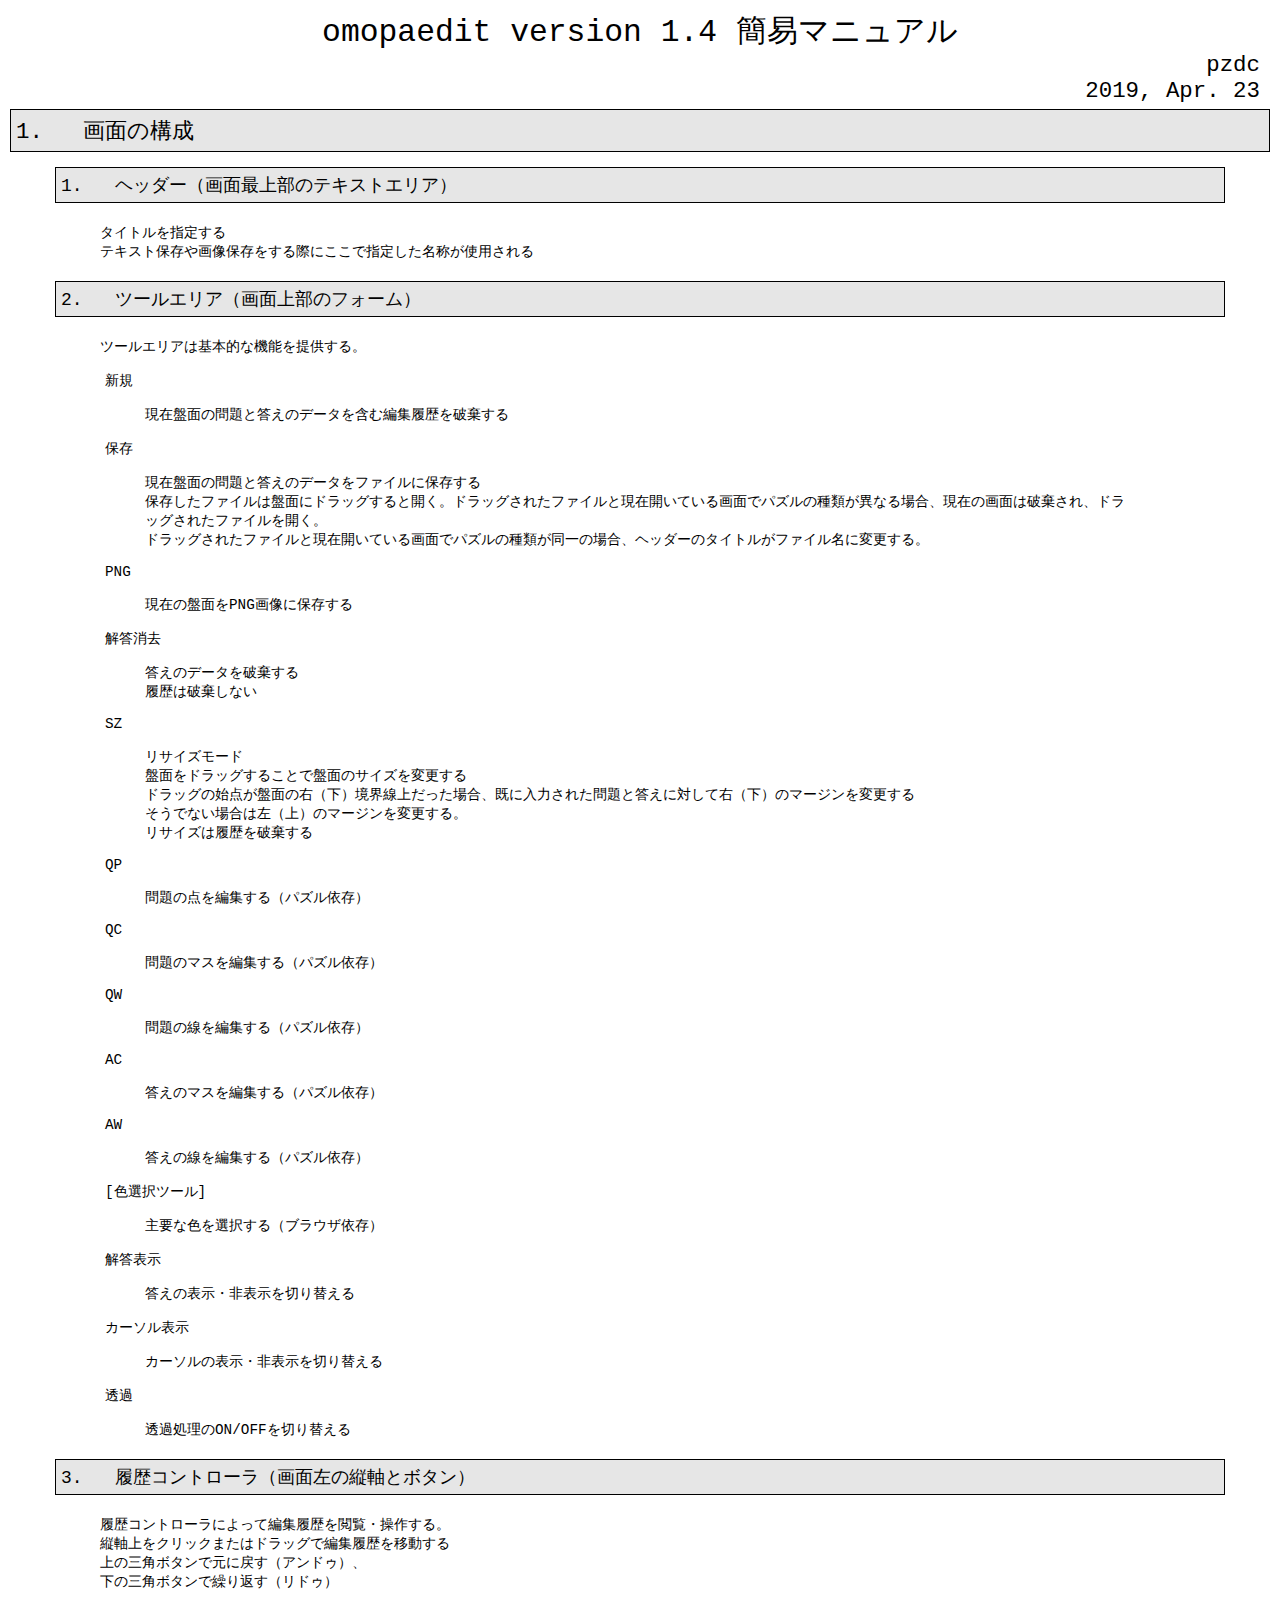
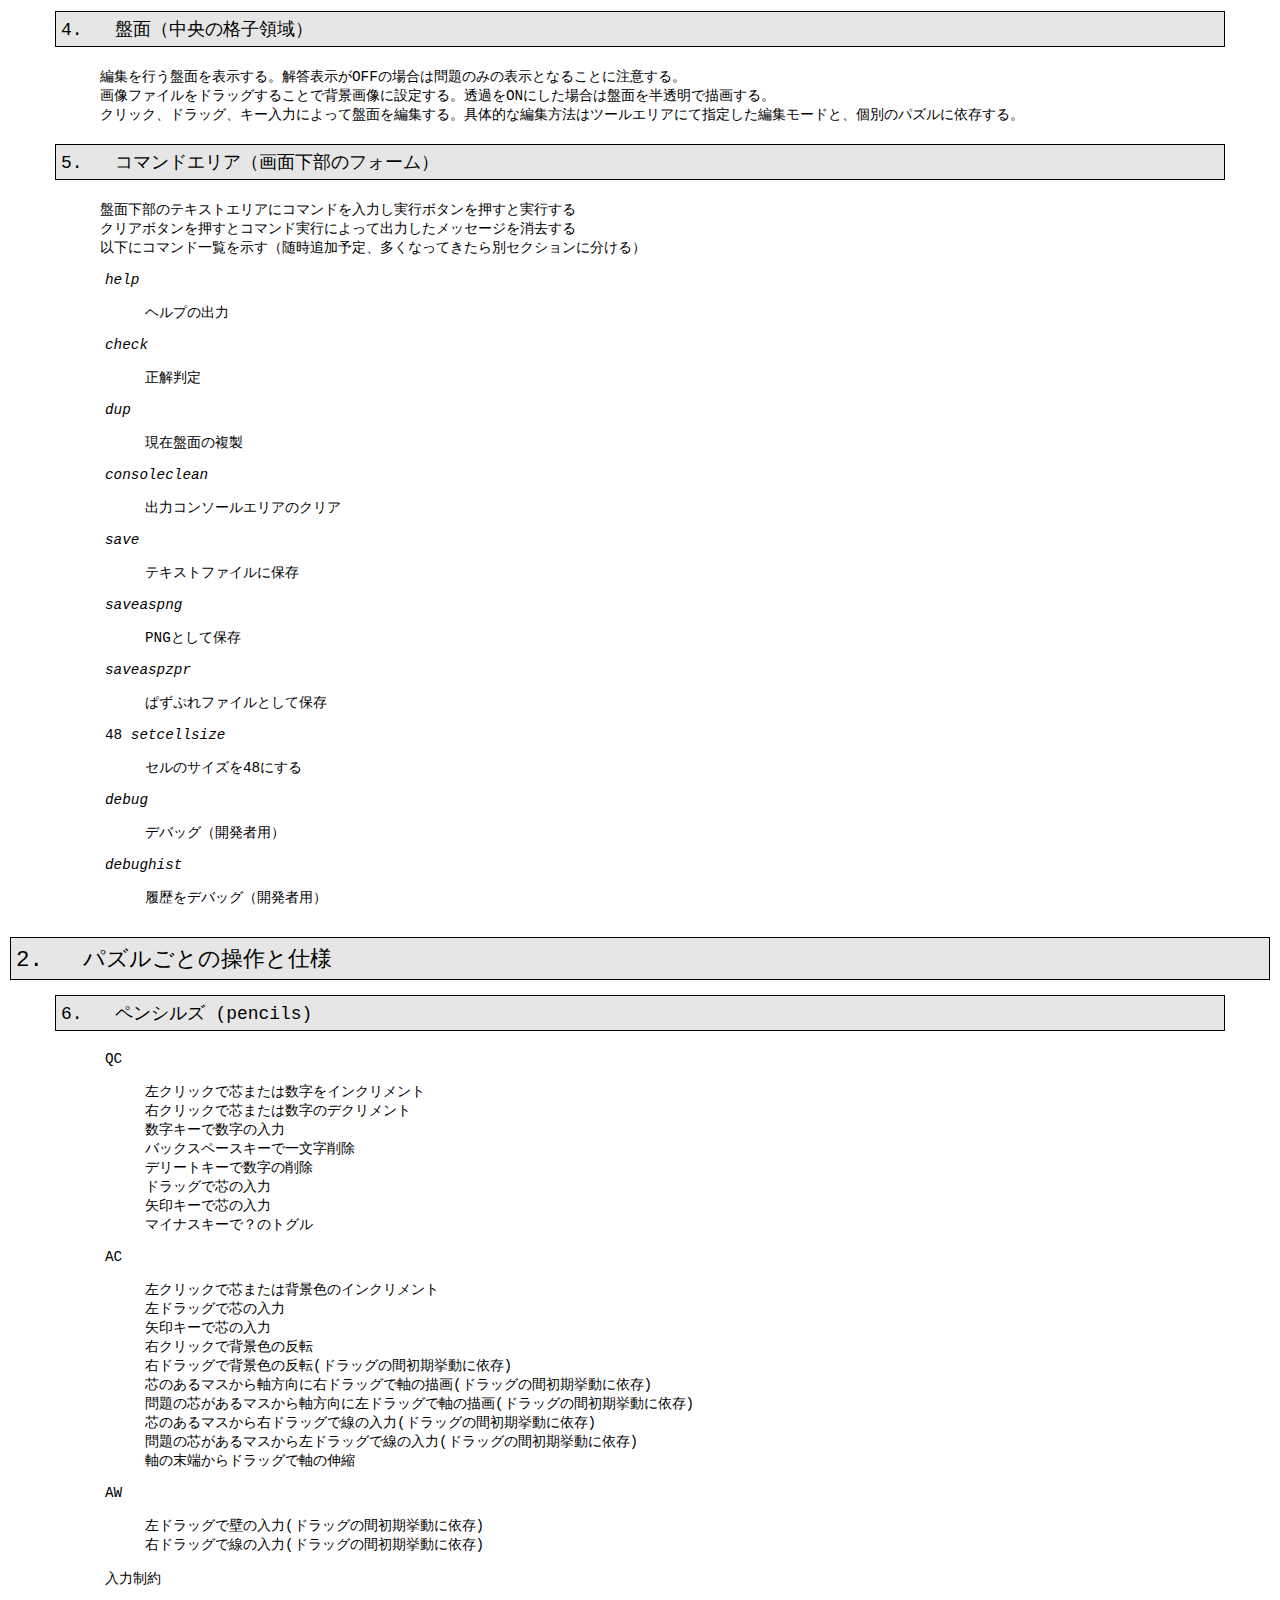
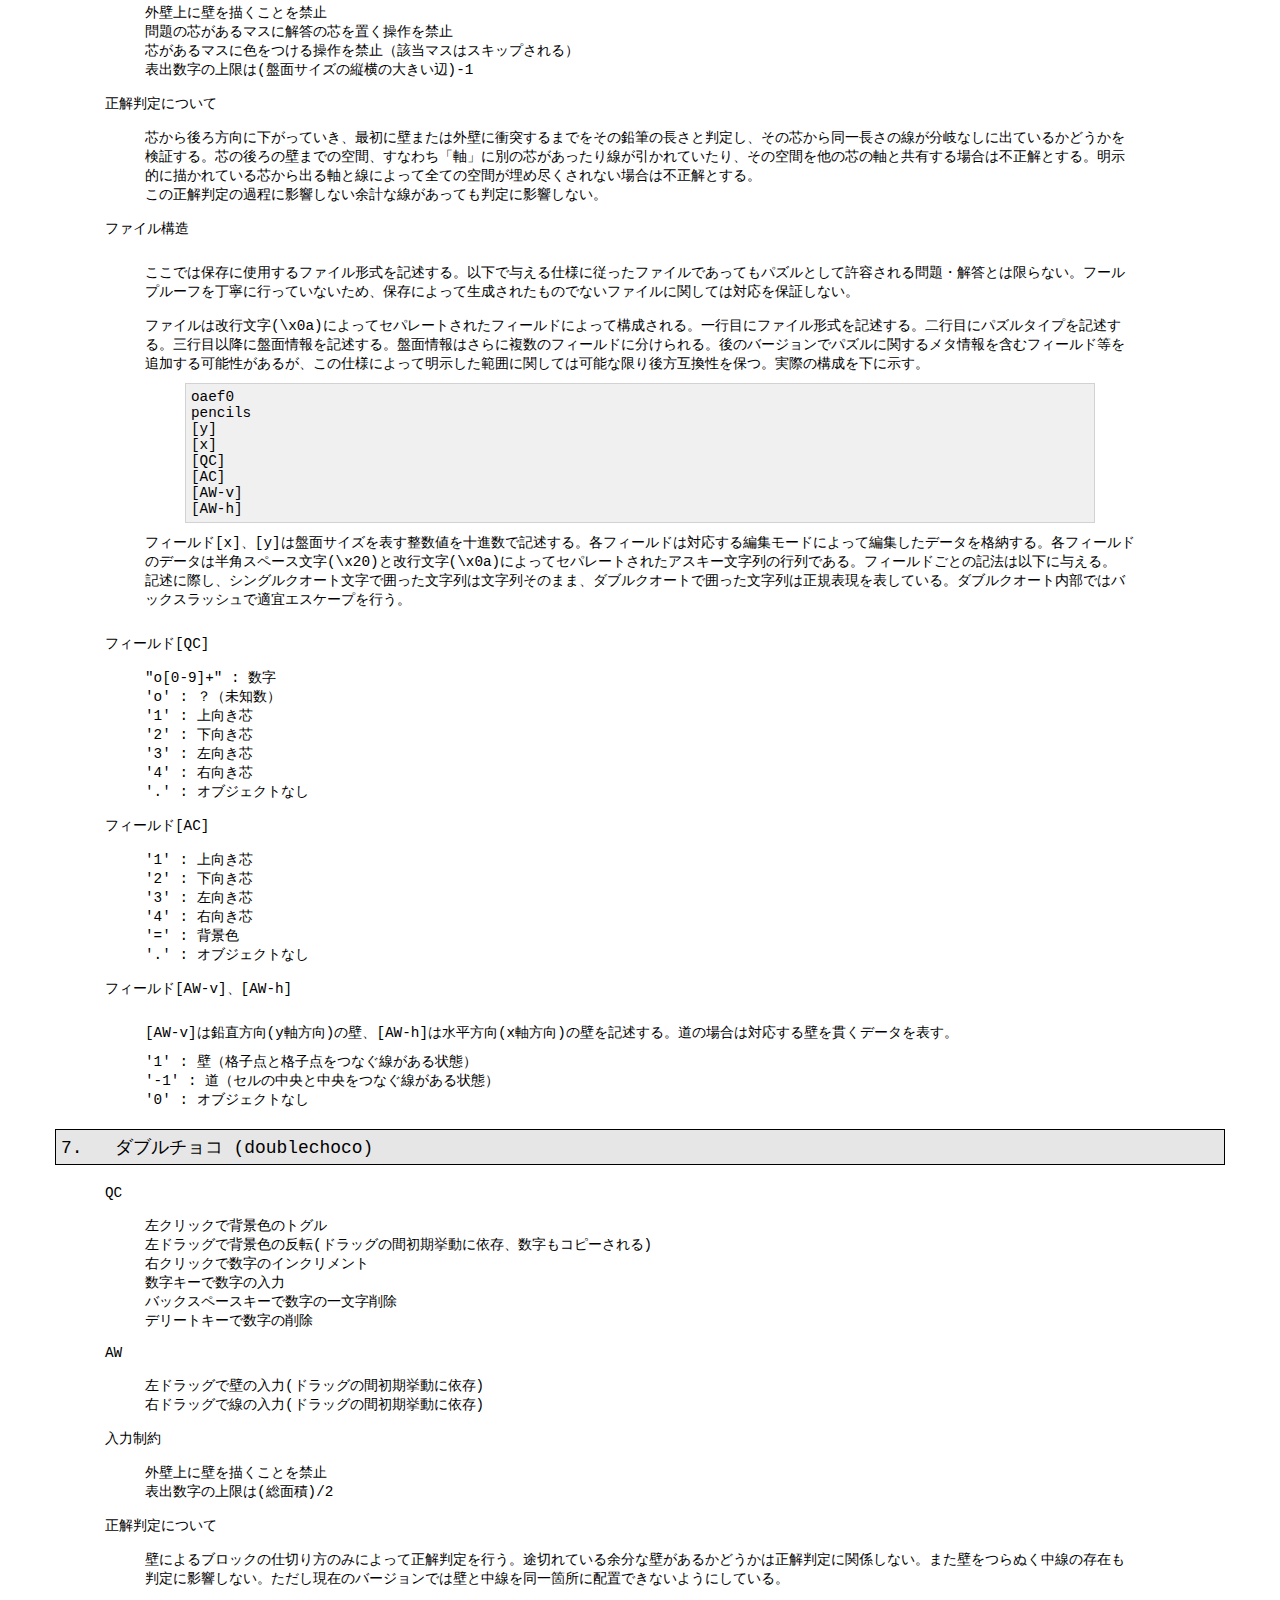
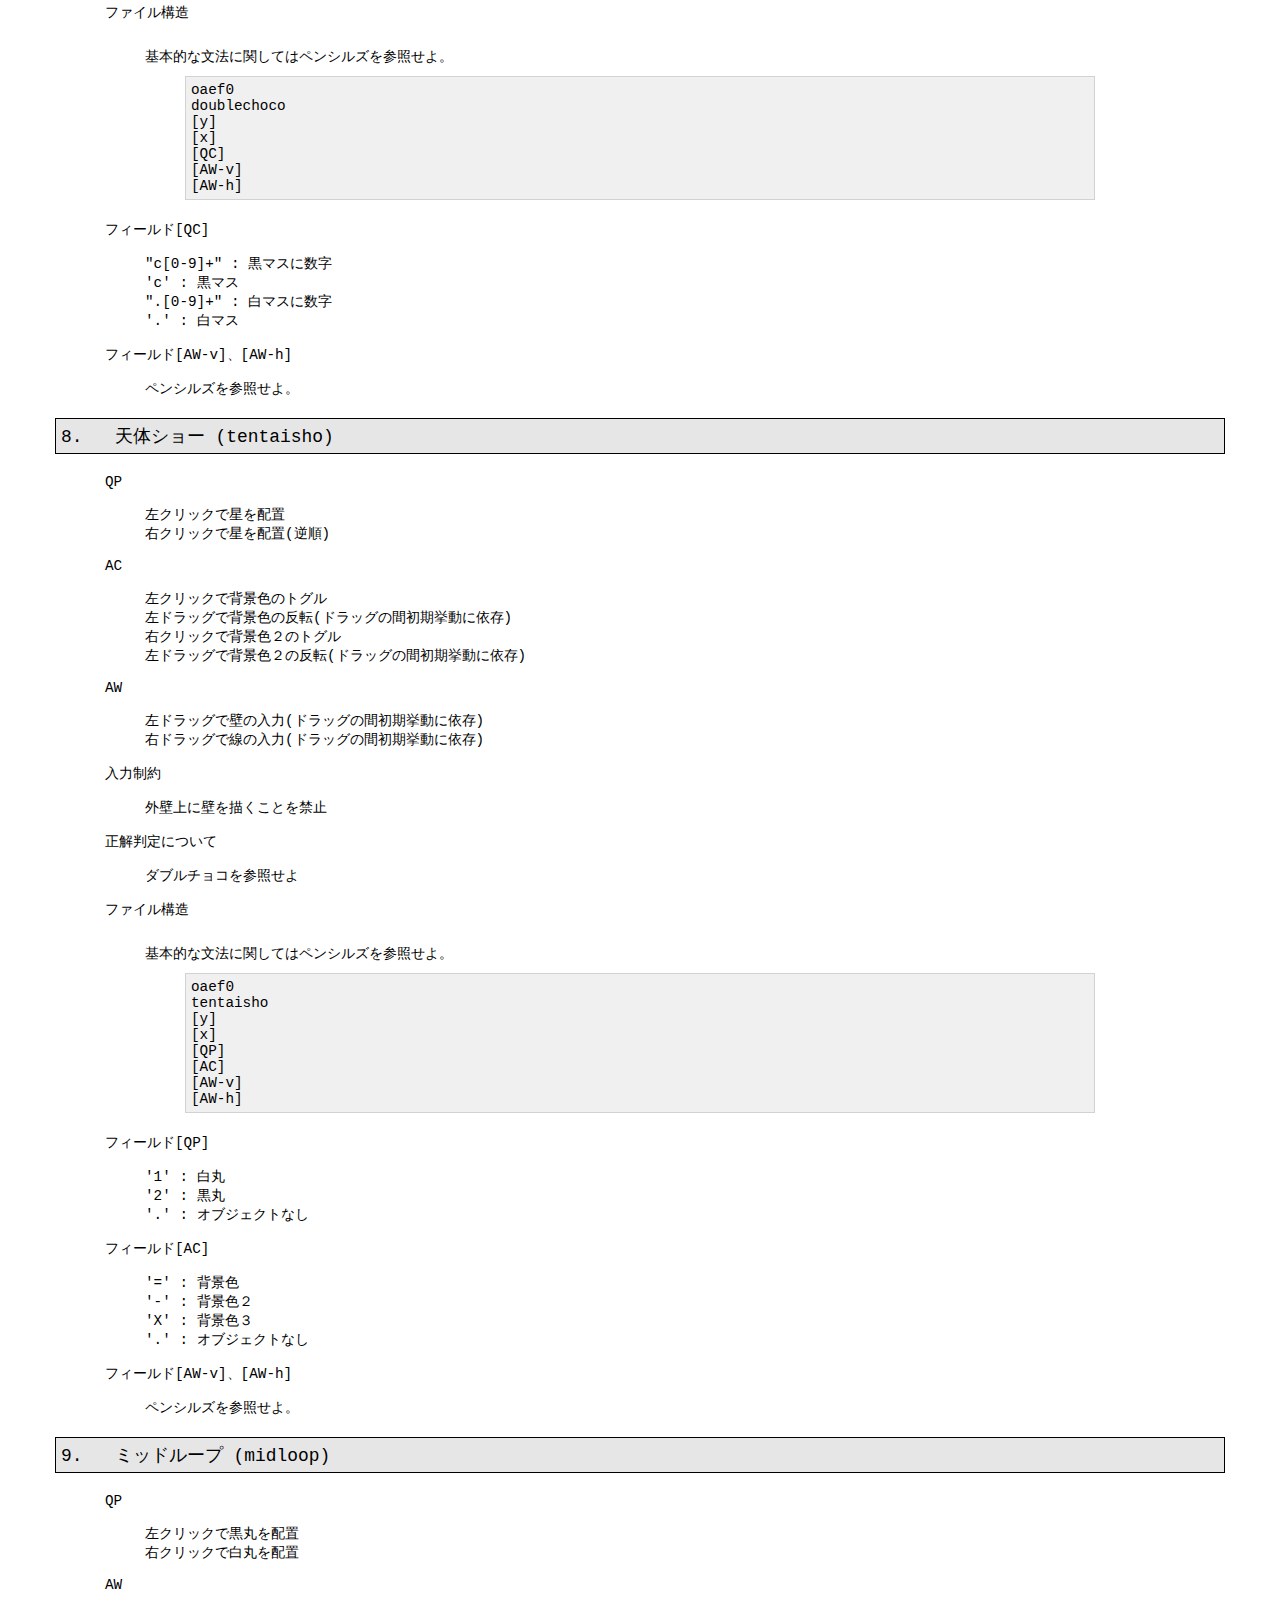
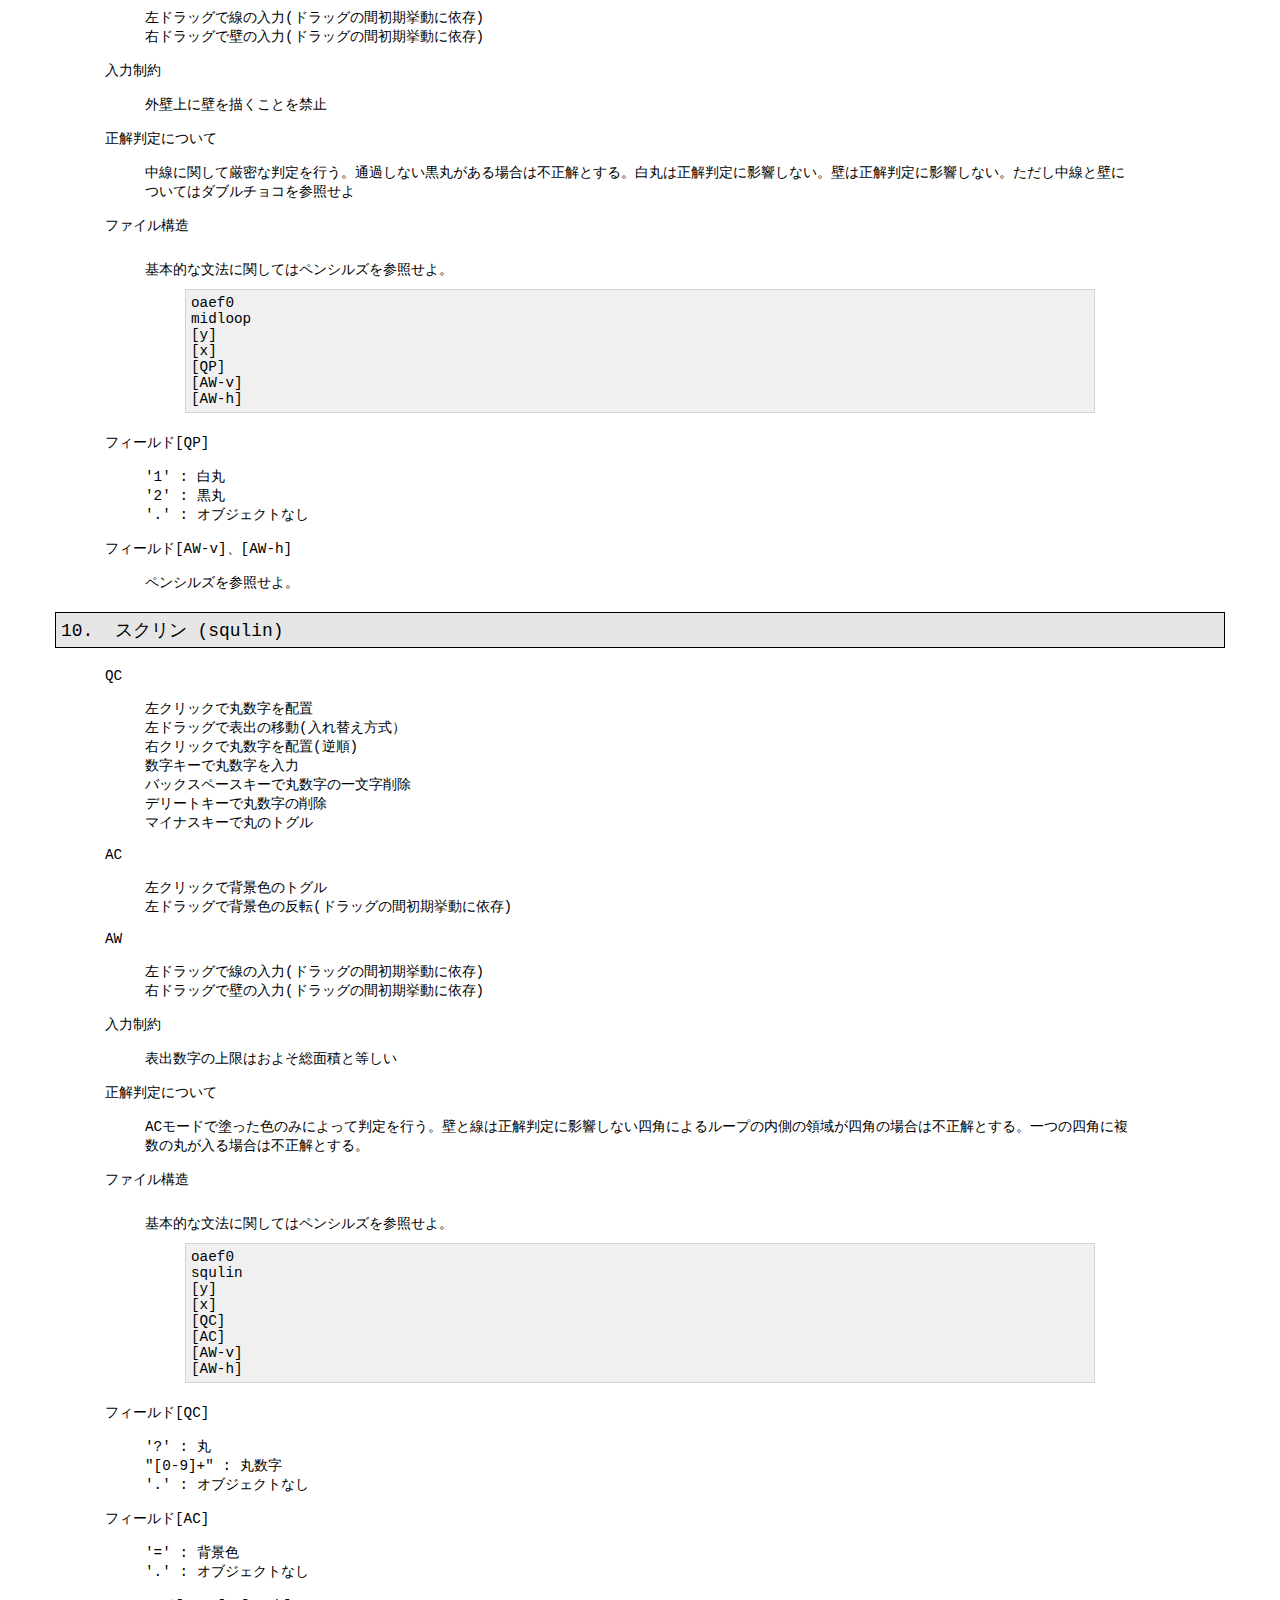
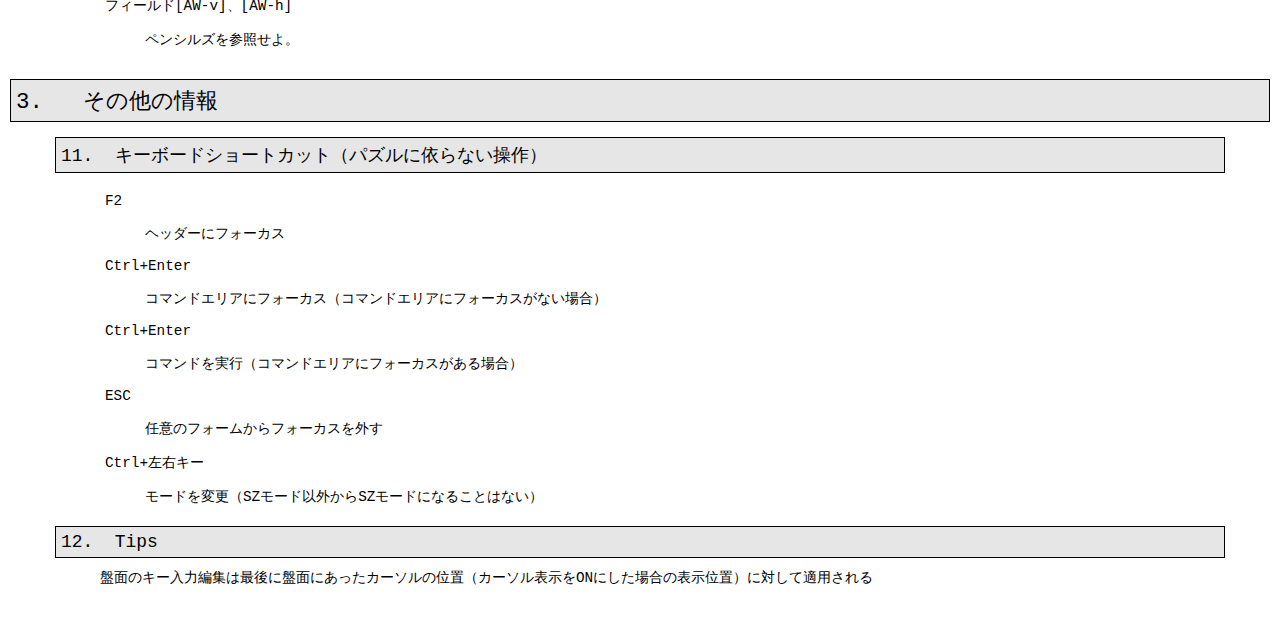
==== doc/manual.html @ 91ae70f9 "セルサイズを設定するコマンドsetcellsizeの追加" ====
<!DOCTYPE html>
<html lang="ja">
<head><title>omopaedit 簡易マニュアル</title>
<meta charset="utf-8">
<!-- this file is converted from RDL file by rdlconv -->
<link rel="stylesheet" href="./manual.html.css" type="text/css">
<script type="text/javascript"><!--
function tog(var1){
  obj = document.getElementById(var1).style;
  obj.display = (obj.display=='none')?'block':'none';
}
--></script>
</head>
<body class="RDLbody"><!--
--><div><!--
--><span><!--
--><!--
--></span><!--
--><div class="RDLtitle"><!--
-->omopaedit version 1.4 簡易マニュアル<!--
--></div><!--
--><div class="RDLauthor"><!--
-->pzdc<!--
--></div><!--
--><div class="RDLdate"><!--
-->2019, Apr. 23<!--
--></div><!--
--><!--
--></span><!--
--><div class="RDLCH" id="RDLCH001" onclick="tog('RDLCC001')"><!--
--><span><!--
-->1.   画面の構成<!--
--></span><!--
--></div><!--
--><div class="RDLCC" id="RDLCC001"><!--
--><span><!--
--><!--
--></span><!--
--><div class="RDLSH" id="RDLSH001" onclick="tog('RDLSC001')"><!--
--><span><!--
-->1.   ヘッダー（画面最上部のテキストエリア）<!--
--></span><!--
--></div><!--
--><div class="RDLSC" id="RDLSC001"><!--
--><span><!--
--><!--
--></span><!--
--><div class="RDLPH" id="RDLPH001"><!--
--><span><!--
-->タイトルを指定する<br/><!--
-->テキスト保存や画像保存をする際にここで指定した名称が使用される<br/><!--
--><!--
--></span><!--
--></div><!--
--><span><!--
--><!--
--></span><!--
--></div><!--
--><span><!--
--><!--
--></span><!--
--><div class="RDLSH" id="RDLSH002" onclick="tog('RDLSC002')"><!--
--><span><!--
-->2.   ツールエリア（画面上部のフォーム）<!--
--></span><!--
--></div><!--
--><div class="RDLSC" id="RDLSC002"><!--
--><span><!--
--><!--
--></span><!--
--><div class="RDLPH" id="RDLPH002"><!--
--><span><!--
-->ツールエリアは基本的な機能を提供する。<!--
--></span><!--
--></div><!--
--><span><!--
--><!--
--></span><!--
--><div class="RDLLH" id="RDLLH001"><!--
--><span><!--
-->新規<!--
--></span><!--
--></div><!--
--><div class="RDLLC" id="RDLLC001"><!--
--><span><!--
-->現在盤面の問題と答えのデータを含む編集履歴を破棄する<!--
--></span><!--
--></div><!--
--><span><!--
--><!--
--></span><!--
--><div class="RDLLH" id="RDLLH002"><!--
--><span><!--
-->保存<!--
--></span><!--
--></div><!--
--><div class="RDLLC" id="RDLLC002"><!--
--><span><!--
-->現在盤面の問題と答えのデータをファイルに保存する<br/><!--
-->保存したファイルは盤面にドラッグすると開く。ドラッグされたファイルと現在開いている画面でパズルの種類が異なる場合、現在の画面は破棄され、ドラッグされたファイルを開く。<br/><!--
-->ドラッグされたファイルと現在開いている画面でパズルの種類が同一の場合、ヘッダーのタイトルがファイル名に変更する。<!--
--></span><!--
--></div><!--
--><span><!--
--><!--
--></span><!--
--><div class="RDLLH" id="RDLLH003"><!--
--><span><!--
-->PNG<!--
--></span><!--
--></div><!--
--><div class="RDLLC" id="RDLLC003"><!--
--><span><!--
-->現在の盤面をPNG画像に保存する<!--
--></span><!--
--></div><!--
--><span><!--
--><!--
--></span><!--
--><div class="RDLLH" id="RDLLH004"><!--
--><span><!--
-->解答消去<!--
--></span><!--
--></div><!--
--><div class="RDLLC" id="RDLLC004"><!--
--><span><!--
-->答えのデータを破棄する<br/><!--
-->履歴は破棄しない<!--
--></span><!--
--></div><!--
--><span><!--
--><!--
--></span><!--
--><div class="RDLLH" id="RDLLH005"><!--
--><span><!--
-->SZ<!--
--></span><!--
--></div><!--
--><div class="RDLLC" id="RDLLC005"><!--
--><span><!--
-->リサイズモード<br/><!--
-->盤面をドラッグすることで盤面のサイズを変更する<br/><!--
-->ドラッグの始点が盤面の右（下）境界線上だった場合、既に入力された問題と答えに対して右（下）のマージンを変更する<br/><!--
-->そうでない場合は左（上）のマージンを変更する。<br/><!--
-->リサイズは履歴を破棄する<!--
--></span><!--
--></div><!--
--><span><!--
--><!--
--></span><!--
--><div class="RDLLH" id="RDLLH006"><!--
--><span><!--
-->QP<!--
--></span><!--
--></div><!--
--><div class="RDLLC" id="RDLLC006"><!--
--><span><!--
-->問題の点を編集する（パズル依存）<!--
--></span><!--
--></div><!--
--><span><!--
--><!--
--></span><!--
--><div class="RDLLH" id="RDLLH007"><!--
--><span><!--
-->QC<!--
--></span><!--
--></div><!--
--><div class="RDLLC" id="RDLLC007"><!--
--><span><!--
-->問題のマスを編集する（パズル依存）<!--
--></span><!--
--></div><!--
--><span><!--
--><!--
--></span><!--
--><div class="RDLLH" id="RDLLH008"><!--
--><span><!--
-->QW<!--
--></span><!--
--></div><!--
--><div class="RDLLC" id="RDLLC008"><!--
--><span><!--
-->問題の線を編集する（パズル依存）<!--
--></span><!--
--></div><!--
--><span><!--
--><!--
--></span><!--
--><div class="RDLLH" id="RDLLH009"><!--
--><span><!--
-->AC<!--
--></span><!--
--></div><!--
--><div class="RDLLC" id="RDLLC009"><!--
--><span><!--
-->答えのマスを編集する（パズル依存）<!--
--></span><!--
--></div><!--
--><span><!--
--><!--
--></span><!--
--><div class="RDLLH" id="RDLLH010"><!--
--><span><!--
-->AW<!--
--></span><!--
--></div><!--
--><div class="RDLLC" id="RDLLC010"><!--
--><span><!--
-->答えの線を編集する（パズル依存）<!--
--></span><!--
--></div><!--
--><span><!--
--><!--
--></span><!--
--><div class="RDLLH" id="RDLLH011"><!--
--><span><!--
-->[色選択ツール]<!--
--></span><!--
--></div><!--
--><div class="RDLLC" id="RDLLC011"><!--
--><span><!--
-->主要な色を選択する（ブラウザ依存）<!--
--></span><!--
--></div><!--
--><span><!--
--><!--
--></span><!--
--><div class="RDLLH" id="RDLLH012"><!--
--><span><!--
-->解答表示<!--
--></span><!--
--></div><!--
--><div class="RDLLC" id="RDLLC012"><!--
--><span><!--
-->答えの表示・非表示を切り替える<!--
--></span><!--
--></div><!--
--><span><!--
--><!--
--></span><!--
--><div class="RDLLH" id="RDLLH013"><!--
--><span><!--
-->カーソル表示<!--
--></span><!--
--></div><!--
--><div class="RDLLC" id="RDLLC013"><!--
--><span><!--
-->カーソルの表示・非表示を切り替える<!--
--></span><!--
--></div><!--
--><span><!--
--><!--
--></span><!--
--><div class="RDLLH" id="RDLLH014"><!--
--><span><!--
-->透過<!--
--></span><!--
--></div><!--
--><div class="RDLLC" id="RDLLC014"><!--
--><span><!--
-->透過処理のON/OFFを切り替える<!--
--></span><!--
--></div><!--
--><span><!--
--><!--
--></span><!--
--></div><!--
--><span><!--
--><!--
--></span><!--
--><div class="RDLSH" id="RDLSH003" onclick="tog('RDLSC003')"><!--
--><span><!--
-->3.   履歴コントローラ（画面左の縦軸とボタン）<!--
--></span><!--
--></div><!--
--><div class="RDLSC" id="RDLSC003"><!--
--><span><!--
--><!--
--></span><!--
--><div class="RDLPH" id="RDLPH003"><!--
--><span><!--
-->履歴コントローラによって編集履歴を閲覧・操作する。<br/><!--
-->縦軸上をクリックまたはドラッグで編集履歴を移動する<br/><!--
-->上の三角ボタンで元に戻す（アンドゥ）、<br/><!--
-->下の三角ボタンで繰り返す（リドゥ）<br/><!--
--><!--
--></span><!--
--></div><!--
--><span><!--
--><!--
--></span><!--
--></div><!--
--><span><!--
--><!--
--></span><!--
--><div class="RDLSH" id="RDLSH004" onclick="tog('RDLSC004')"><!--
--><span><!--
-->4.   盤面（中央の格子領域）<!--
--></span><!--
--></div><!--
--><div class="RDLSC" id="RDLSC004"><!--
--><span><!--
--><!--
--></span><!--
--><div class="RDLPH" id="RDLPH004"><!--
--><span><!--
-->編集を行う盤面を表示する。解答表示がOFFの場合は問題のみの表示となることに注意する。<br/><!--
-->画像ファイルをドラッグすることで背景画像に設定する。透過をONにした場合は盤面を半透明で描画する。<br/><!--
-->クリック、ドラッグ、キー入力によって盤面を編集する。具体的な編集方法はツールエリアにて指定した編集モードと、個別のパズルに依存する。<!--
--></span><!--
--></div><!--
--><span><!--
--><!--
--></span><!--
--></div><!--
--><span><!--
--><!--
--></span><!--
--><div class="RDLSH" id="RDLSH005" onclick="tog('RDLSC005')"><!--
--><span><!--
-->5.   コマンドエリア（画面下部のフォーム）<!--
--></span><!--
--></div><!--
--><div class="RDLSC" id="RDLSC005"><!--
--><span><!--
--><!--
--></span><!--
--><div class="RDLPH" id="RDLPH005"><!--
--><span><!--
-->盤面下部のテキストエリアにコマンドを入力し実行ボタンを押すと実行する<br/><!--
-->クリアボタンを押すとコマンド実行によって出力したメッセージを消去する<br/><!--
-->以下にコマンド一覧を示す（随時追加予定、多くなってきたら別セクションに分ける）<!--
--></span><!--
--></div><!--
--><span><!--
--><!--
--></span><!--
--><div class="RDLLH" id="RDLLH015"><!--
--><span><!--
--><span class="RDLfI">help</span><span><!--
--></span><!--
--></div><!--
--><div class="RDLLC" id="RDLLC015"><!--
--><span><!--
-->ヘルプの出力<!--
--></span><!--
--></div><!--
--><span><!--
--><!--
--></span><!--
--><div class="RDLLH" id="RDLLH016"><!--
--><span><!--
--><span class="RDLfI">check</span><span><!--
--></span><!--
--></div><!--
--><div class="RDLLC" id="RDLLC016"><!--
--><span><!--
-->正解判定<!--
--></span><!--
--></div><!--
--><span><!--
--><!--
--></span><!--
--><div class="RDLLH" id="RDLLH017"><!--
--><span><!--
--><span class="RDLfI">dup</span><span><!--
--></span><!--
--></div><!--
--><div class="RDLLC" id="RDLLC017"><!--
--><span><!--
-->現在盤面の複製<!--
--></span><!--
--></div><!--
--><span><!--
--><!--
--></span><!--
--><div class="RDLLH" id="RDLLH018"><!--
--><span><!--
--><span class="RDLfI">consoleclean</span><span><!--
--></span><!--
--></div><!--
--><div class="RDLLC" id="RDLLC018"><!--
--><span><!--
-->出力コンソールエリアのクリア<!--
--></span><!--
--></div><!--
--><span><!--
--><!--
--></span><!--
--><div class="RDLLH" id="RDLLH019"><!--
--><span><!--
--><span class="RDLfI">save</span><span><!--
--></span><!--
--></div><!--
--><div class="RDLLC" id="RDLLC019"><!--
--><span><!--
-->テキストファイルに保存<!--
--></span><!--
--></div><!--
--><span><!--
--><!--
--></span><!--
--><div class="RDLLH" id="RDLLH020"><!--
--><span><!--
--><span class="RDLfI">saveaspng</span><span><!--
--></span><!--
--></div><!--
--><div class="RDLLC" id="RDLLC020"><!--
--><span><!--
-->PNGとして保存<!--
--></span><!--
--></div><!--
--><span><!--
--><!--
--></span><!--
--><div class="RDLLH" id="RDLLH021"><!--
--><span><!--
--><span class="RDLfI">saveaspzpr</span><span><!--
--></span><!--
--></div><!--
--><div class="RDLLC" id="RDLLC021"><!--
--><span><!--
-->ぱずぷれファイルとして保存<!--
--></span><!--
--></div><!--
--><span><!--
--><!--
--></span><!--
--><div class="RDLLH" id="RDLLH022"><!--
--><span><!--
-->48 <span class="RDLfI">setcellsize</span><span><!--
--></span><!--
--></div><!--
--><div class="RDLLC" id="RDLLC022"><!--
--><span><!--
-->セルのサイズを48にする<!--
--></span><!--
--></div><!--
--><span><!--
--><!--
--></span><!--
--><div class="RDLLH" id="RDLLH023"><!--
--><span><!--
--><span class="RDLfI">debug</span><span><!--
--></span><!--
--></div><!--
--><div class="RDLLC" id="RDLLC023"><!--
--><span><!--
-->デバッグ（開発者用）<!--
--></span><!--
--></div><!--
--><span><!--
--><!--
--></span><!--
--><div class="RDLLH" id="RDLLH024"><!--
--><span><!--
--><span class="RDLfI">debughist</span><span><!--
--></span><!--
--></div><!--
--><div class="RDLLC" id="RDLLC024"><!--
--><span><!--
-->履歴をデバッグ（開発者用）<!--
--></span><!--
--></div><!--
--><span><!--
--><!--
--></span><!--
--></div><!--
--><span><!--
--><!--
--></span><!--
--></div><!--
--><span><!--
--><!--
--></span><!--
--><div class="RDLCH" id="RDLCH002" onclick="tog('RDLCC002')"><!--
--><span><!--
-->2.   パズルごとの操作と仕様<!--
--></span><!--
--></div><!--
--><div class="RDLCC" id="RDLCC002"><!--
--><span><!--
--><!--
--></span><!--
--><div class="RDLSH" id="RDLSH006" onclick="tog('RDLSC006')"><!--
--><span><!--
-->6.   ペンシルズ (pencils)<!--
--></span><!--
--></div><!--
--><div class="RDLSC" id="RDLSC006"><!--
--><span><!--
--><!--
--></span><!--
--><div class="RDLLH" id="RDLLH025"><!--
--><span><!--
-->QC<!--
--></span><!--
--></div><!--
--><div class="RDLLC" id="RDLLC025"><!--
--><span><!--
-->左クリックで芯または数字をインクリメント<br/><!--
-->右クリックで芯または数字のデクリメント<br/><!--
-->数字キーで数字の入力<br/><!--
-->バックスペースキーで一文字削除<br/><!--
-->デリートキーで数字の削除<br/><!--
-->ドラッグで芯の入力<br/><!--
-->矢印キーで芯の入力<br/><!--
-->マイナスキーで？のトグル<br/><!--
--><!--
--></span><!--
--></div><!--
--><span><!--
--><!--
--></span><!--
--><div class="RDLLH" id="RDLLH026"><!--
--><span><!--
-->AC<!--
--></span><!--
--></div><!--
--><div class="RDLLC" id="RDLLC026"><!--
--><span><!--
-->左クリックで芯または背景色のインクリメント<br/><!--
-->左ドラッグで芯の入力<br/><!--
-->矢印キーで芯の入力<br/><!--
-->右クリックで背景色の反転<br/><!--
-->右ドラッグで背景色の反転(ドラッグの間初期挙動に依存)<br/><!--
-->芯のあるマスから軸方向に右ドラッグで軸の描画(ドラッグの間初期挙動に依存)<br/><!--
-->問題の芯があるマスから軸方向に左ドラッグで軸の描画(ドラッグの間初期挙動に依存)<br/><!--
-->芯のあるマスから右ドラッグで線の入力(ドラッグの間初期挙動に依存)<br/><!--
-->問題の芯があるマスから左ドラッグで線の入力(ドラッグの間初期挙動に依存)<br/><!--
-->軸の末端からドラッグで軸の伸縮<br/><!--
--><!--
--></span><!--
--></div><!--
--><span><!--
--><!--
--></span><!--
--><div class="RDLLH" id="RDLLH027"><!--
--><span><!--
-->AW<!--
--></span><!--
--></div><!--
--><div class="RDLLC" id="RDLLC027"><!--
--><span><!--
-->左ドラッグで壁の入力(ドラッグの間初期挙動に依存)<br/><!--
-->右ドラッグで線の入力(ドラッグの間初期挙動に依存)<!--
--></span><!--
--></div><!--
--><span><!--
--><!--
--></span><!--
--><div class="RDLLH" id="RDLLH028"><!--
--><span><!--
-->入力制約<!--
--></span><!--
--></div><!--
--><div class="RDLLC" id="RDLLC028"><!--
--><span><!--
-->外壁上に壁を描くことを禁止<br/><!--
-->問題の芯があるマスに解答の芯を置く操作を禁止<br/><!--
-->芯があるマスに色をつける操作を禁止（該当マスはスキップされる）<br/><!--
-->表出数字の上限は(盤面サイズの縦横の大きい辺)-1<!--
--></span><!--
--></div><!--
--><span><!--
--><!--
--></span><!--
--><div class="RDLLH" id="RDLLH029"><!--
--><span><!--
-->正解判定について<!--
--></span><!--
--></div><!--
--><div class="RDLLC" id="RDLLC029"><!--
--><span><!--
-->芯から後ろ方向に下がっていき、最初に壁または外壁に衝突するまでをその鉛筆の長さと判定し、その芯から同一長さの線が分岐なしに出ているかどうかを検証する。芯の後ろの壁までの空間、すなわち「軸」に別の芯があったり線が引かれていたり、その空間を他の芯の軸と共有する場合は不正解とする。明示的に描かれている芯から出る軸と線によって全ての空間が埋め尽くされない場合は不正解とする。<br/><!--
-->この正解判定の過程に影響しない余計な線があっても判定に影響しない。<!--
--></span><!--
--></div><!--
--><span><!--
--><!--
--></span><!--
--><div class="RDLLH" id="RDLLH030"><!--
--><span><!--
-->ファイル構造<!--
--></span><!--
--></div><!--
--><div class="RDLLC" id="RDLLC030"><!--
--><span><!--
--><!--
--></span><!--
--><div class="RDLPH" id="RDLPH006"><!--
--><span><!--
-->ここでは保存に使用するファイル形式を記述する。以下で与える仕様に従ったファイルであってもパズルとして許容される問題・解答とは限らない。フールプルーフを丁寧に行っていないため、保存によって生成されたものでないファイルに関しては対応を保証しない。<!--
--></span><!--
--></div><!--
--><span><!--
--><!--
--></span><!--
--><div class="RDLPH" id="RDLPH007"><!--
--><span><!--
-->ファイルは改行文字(\x0a)によってセパレートされたフィールドによって構成される。一行目にファイル形式を記述する。二行目にパズルタイプを記述する。三行目以降に盤面情報を記述する。盤面情報はさらに複数のフィールドに分けられる。後のバージョンでパズルに関するメタ情報を含むフィールド等を追加する可能性があるが、この仕様によって明示した範囲に関しては可能な限り後方互換性を保つ。実際の構成を下に示す。<!--
--></span><!--
--></div><!--
--><span><!--
--><!--
--></span><!--
--><div class="RDLDH" id="RDLDH001"><!--
--><span><!--
-->oaef0<br/><!--
-->pencils<br/><!--
-->[y]<br/><!--
-->[x]<br/><!--
-->[QC]<br/><!--
-->[AC]<br/><!--
-->[AW-v]<br/><!--
-->[AW-h]<br/><!--
--><!--
--></span><!--
--></div><!--
--><span><!--
--><!--
--></span><!--
--><div class="RDLPH" id="RDLPH008"><!--
--><span><!--
-->フィールド[x]、[y]は盤面サイズを表す整数値を十進数で記述する。各フィールドは対応する編集モードによって編集したデータを格納する。各フィールドのデータは半角スペース文字(\x20)と改行文字(\x0a)によってセパレートされたアスキー文字列の行列である。フィールドごとの記法は以下に与える。<br/><!--
-->記述に際し、シングルクオート文字で囲った文字列は文字列そのまま、ダブルクオートで囲った文字列は正規表現を表している。ダブルクオート内部ではバックスラッシュで適宜エスケープを行う。<!--
--></span><!--
--></div><!--
--><span><!--
--><!--
--></span><!--
--></div><!--
--><span><!--
--><!--
--></span><!--
--><div class="RDLLH" id="RDLLH031"><!--
--><span><!--
-->フィールド[QC]<!--
--></span><!--
--></div><!--
--><div class="RDLLC" id="RDLLC031"><!--
--><span><!--
-->"o[0-9]+" : 数字<br/><!--
-->'o' : ？（未知数）<br/><!--
-->'1' : 上向き芯<br/><!--
-->'2' : 下向き芯<br/><!--
-->'3' : 左向き芯<br/><!--
-->'4' : 右向き芯<br/><!--
-->'.' : オブジェクトなし<br/><!--
--><!--
--></span><!--
--></div><!--
--><span><!--
--><!--
--></span><!--
--><div class="RDLLH" id="RDLLH032"><!--
--><span><!--
-->フィールド[AC]<!--
--></span><!--
--></div><!--
--><div class="RDLLC" id="RDLLC032"><!--
--><span><!--
-->'1' : 上向き芯<br/><!--
-->'2' : 下向き芯<br/><!--
-->'3' : 左向き芯<br/><!--
-->'4' : 右向き芯<br/><!--
-->'=' : 背景色<br/><!--
-->'.' : オブジェクトなし<br/><!--
--><!--
--></span><!--
--></div><!--
--><span><!--
--><!--
--></span><!--
--><div class="RDLLH" id="RDLLH033"><!--
--><span><!--
-->フィールド[AW-v]、[AW-h]<!--
--></span><!--
--></div><!--
--><div class="RDLLC" id="RDLLC033"><!--
--><span><!--
--><!--
--></span><!--
--><div class="RDLPH" id="RDLPH009"><!--
--><span><!--
-->[AW-v]は鉛直方向(y軸方向)の壁、[AW-h]は水平方向(x軸方向)の壁を記述する。道の場合は対応する壁を貫くデータを表す。<!--
--></span><!--
--></div><!--
--><span><!--
-->'1' : 壁（格子点と格子点をつなぐ線がある状態）<br/><!--
-->'-1' : 道（セルの中央と中央をつなぐ線がある状態）<br/><!--
-->'0' : オブジェクトなし<br/><!--
--><!--
--></span><!--
--></div><!--
--><span><!--
--><!--
--></span><!--
--></div><!--
--><span><!--
--><!--
--></span><!--
--><div class="RDLSH" id="RDLSH007" onclick="tog('RDLSC007')"><!--
--><span><!--
-->7.   ダブルチョコ (doublechoco)<!--
--></span><!--
--></div><!--
--><div class="RDLSC" id="RDLSC007"><!--
--><span><!--
--><!--
--></span><!--
--><div class="RDLLH" id="RDLLH034"><!--
--><span><!--
-->QC<!--
--></span><!--
--></div><!--
--><div class="RDLLC" id="RDLLC034"><!--
--><span><!--
-->左クリックで背景色のトグル<br/><!--
-->左ドラッグで背景色の反転(ドラッグの間初期挙動に依存、数字もコピーされる)<br/><!--
-->右クリックで数字のインクリメント<br/><!--
-->数字キーで数字の入力<br/><!--
-->バックスペースキーで数字の一文字削除<br/><!--
-->デリートキーで数字の削除<br/><!--
--><!--
--></span><!--
--></div><!--
--><span><!--
--><!--
--></span><!--
--><div class="RDLLH" id="RDLLH035"><!--
--><span><!--
-->AW<!--
--></span><!--
--></div><!--
--><div class="RDLLC" id="RDLLC035"><!--
--><span><!--
-->左ドラッグで壁の入力(ドラッグの間初期挙動に依存)<br/><!--
-->右ドラッグで線の入力(ドラッグの間初期挙動に依存)<!--
--></span><!--
--></div><!--
--><span><!--
--><!--
--></span><!--
--><div class="RDLLH" id="RDLLH036"><!--
--><span><!--
-->入力制約<!--
--></span><!--
--></div><!--
--><div class="RDLLC" id="RDLLC036"><!--
--><span><!--
-->外壁上に壁を描くことを禁止<br/><!--
-->表出数字の上限は(総面積)/2<!--
--></span><!--
--></div><!--
--><span><!--
--><!--
--></span><!--
--><div class="RDLLH" id="RDLLH037"><!--
--><span><!--
-->正解判定について<!--
--></span><!--
--></div><!--
--><div class="RDLLC" id="RDLLC037"><!--
--><span><!--
-->壁によるブロックの仕切り方のみによって正解判定を行う。途切れている余分な壁があるかどうかは正解判定に関係しない。また壁をつらぬく中線の存在も判定に影響しない。ただし現在のバージョンでは壁と中線を同一箇所に配置できないようにしている。<!--
--></span><!--
--></div><!--
--><span><!--
--><!--
--></span><!--
--><div class="RDLLH" id="RDLLH038"><!--
--><span><!--
-->ファイル構造<!--
--></span><!--
--></div><!--
--><div class="RDLLC" id="RDLLC038"><!--
--><span><!--
--><!--
--></span><!--
--><div class="RDLPH" id="RDLPH010"><!--
--><span><!--
-->基本的な文法に関してはペンシルズを参照せよ。<!--
--></span><!--
--></div><!--
--><span><!--
--><!--
--></span><!--
--><div class="RDLDH" id="RDLDH002"><!--
--><span><!--
-->oaef0<br/><!--
-->doublechoco<br/><!--
-->[y]<br/><!--
-->[x]<br/><!--
-->[QC]<br/><!--
-->[AW-v]<br/><!--
-->[AW-h]<br/><!--
--><!--
--></span><!--
--></div><!--
--><span><!--
--><!--
--></span><!--
--></div><!--
--><span><!--
--><!--
--></span><!--
--><div class="RDLLH" id="RDLLH039"><!--
--><span><!--
-->フィールド[QC]<!--
--></span><!--
--></div><!--
--><div class="RDLLC" id="RDLLC039"><!--
--><span><!--
-->"c[0-9]+" : 黒マスに数字<br/><!--
-->'c' : 黒マス<br/><!--
-->".[0-9]+" : 白マスに数字<br/><!--
-->'.' : 白マス<br/><!--
--><!--
--></span><!--
--></div><!--
--><span><!--
--><!--
--></span><!--
--><div class="RDLLH" id="RDLLH040"><!--
--><span><!--
-->フィールド[AW-v]、[AW-h]<!--
--></span><!--
--></div><!--
--><div class="RDLLC" id="RDLLC040"><!--
--><span><!--
-->ペンシルズを参照せよ。<!--
--></span><!--
--></div><!--
--><span><!--
--><!--
--></span><!--
--></div><!--
--><span><!--
--><!--
--></span><!--
--><div class="RDLSH" id="RDLSH008" onclick="tog('RDLSC008')"><!--
--><span><!--
-->8.   天体ショー (tentaisho)<!--
--></span><!--
--></div><!--
--><div class="RDLSC" id="RDLSC008"><!--
--><span><!--
--><!--
--></span><!--
--><div class="RDLLH" id="RDLLH041"><!--
--><span><!--
-->QP<!--
--></span><!--
--></div><!--
--><div class="RDLLC" id="RDLLC041"><!--
--><span><!--
-->左クリックで星を配置<br/><!--
-->右クリックで星を配置(逆順)<!--
--></span><!--
--></div><!--
--><span><!--
--><!--
--></span><!--
--><div class="RDLLH" id="RDLLH042"><!--
--><span><!--
-->AC<!--
--></span><!--
--></div><!--
--><div class="RDLLC" id="RDLLC042"><!--
--><span><!--
-->左クリックで背景色のトグル<br/><!--
-->左ドラッグで背景色の反転(ドラッグの間初期挙動に依存)<br/><!--
-->右クリックで背景色２のトグル<br/><!--
-->左ドラッグで背景色２の反転(ドラッグの間初期挙動に依存)<!--
--></span><!--
--></div><!--
--><span><!--
--><!--
--></span><!--
--><div class="RDLLH" id="RDLLH043"><!--
--><span><!--
-->AW<!--
--></span><!--
--></div><!--
--><div class="RDLLC" id="RDLLC043"><!--
--><span><!--
-->左ドラッグで壁の入力(ドラッグの間初期挙動に依存)<br/><!--
-->右ドラッグで線の入力(ドラッグの間初期挙動に依存)<!--
--></span><!--
--></div><!--
--><span><!--
--><!--
--></span><!--
--><div class="RDLLH" id="RDLLH044"><!--
--><span><!--
-->入力制約<!--
--></span><!--
--></div><!--
--><div class="RDLLC" id="RDLLC044"><!--
--><span><!--
-->外壁上に壁を描くことを禁止<!--
--></span><!--
--></div><!--
--><span><!--
--><!--
--></span><!--
--><div class="RDLLH" id="RDLLH045"><!--
--><span><!--
-->正解判定について<!--
--></span><!--
--></div><!--
--><div class="RDLLC" id="RDLLC045"><!--
--><span><!--
-->ダブルチョコを参照せよ<!--
--></span><!--
--></div><!--
--><span><!--
--><!--
--></span><!--
--><div class="RDLLH" id="RDLLH046"><!--
--><span><!--
-->ファイル構造<!--
--></span><!--
--></div><!--
--><div class="RDLLC" id="RDLLC046"><!--
--><span><!--
--><!--
--></span><!--
--><div class="RDLPH" id="RDLPH011"><!--
--><span><!--
-->基本的な文法に関してはペンシルズを参照せよ。<!--
--></span><!--
--></div><!--
--><span><!--
--><!--
--></span><!--
--><div class="RDLDH" id="RDLDH003"><!--
--><span><!--
-->oaef0<br/><!--
-->tentaisho<br/><!--
-->[y]<br/><!--
-->[x]<br/><!--
-->[QP]<br/><!--
-->[AC]<br/><!--
-->[AW-v]<br/><!--
-->[AW-h]<br/><!--
--><!--
--></span><!--
--></div><!--
--><span><!--
--><!--
--></span><!--
--></div><!--
--><span><!--
--><!--
--></span><!--
--><div class="RDLLH" id="RDLLH047"><!--
--><span><!--
-->フィールド[QP]<!--
--></span><!--
--></div><!--
--><div class="RDLLC" id="RDLLC047"><!--
--><span><!--
-->'1' : 白丸<br/><!--
-->'2' : 黒丸<br/><!--
-->'.' : オブジェクトなし<br/><!--
--><!--
--></span><!--
--></div><!--
--><span><!--
--><!--
--></span><!--
--><div class="RDLLH" id="RDLLH048"><!--
--><span><!--
-->フィールド[AC]<!--
--></span><!--
--></div><!--
--><div class="RDLLC" id="RDLLC048"><!--
--><span><!--
-->'=' : 背景色<br/><!--
-->'-' : 背景色２<br/><!--
-->'X' : 背景色３<br/><!--
-->'.' : オブジェクトなし<br/><!--
--><!--
--></span><!--
--></div><!--
--><span><!--
--><!--
--></span><!--
--><div class="RDLLH" id="RDLLH049"><!--
--><span><!--
-->フィールド[AW-v]、[AW-h]<!--
--></span><!--
--></div><!--
--><div class="RDLLC" id="RDLLC049"><!--
--><span><!--
-->ペンシルズを参照せよ。<!--
--></span><!--
--></div><!--
--><span><!--
--><!--
--></span><!--
--></div><!--
--><span><!--
--><!--
--></span><!--
--><div class="RDLSH" id="RDLSH009" onclick="tog('RDLSC009')"><!--
--><span><!--
-->9.   ミッドループ (midloop)<!--
--></span><!--
--></div><!--
--><div class="RDLSC" id="RDLSC009"><!--
--><span><!--
--><!--
--></span><!--
--><div class="RDLLH" id="RDLLH050"><!--
--><span><!--
-->QP<!--
--></span><!--
--></div><!--
--><div class="RDLLC" id="RDLLC050"><!--
--><span><!--
-->左クリックで黒丸を配置<br/><!--
-->右クリックで白丸を配置<!--
--></span><!--
--></div><!--
--><span><!--
--><!--
--></span><!--
--><div class="RDLLH" id="RDLLH051"><!--
--><span><!--
-->AW<!--
--></span><!--
--></div><!--
--><div class="RDLLC" id="RDLLC051"><!--
--><span><!--
-->左ドラッグで線の入力(ドラッグの間初期挙動に依存)<br/><!--
-->右ドラッグで壁の入力(ドラッグの間初期挙動に依存)<!--
--></span><!--
--></div><!--
--><span><!--
--><!--
--></span><!--
--><div class="RDLLH" id="RDLLH052"><!--
--><span><!--
-->入力制約<!--
--></span><!--
--></div><!--
--><div class="RDLLC" id="RDLLC052"><!--
--><span><!--
-->外壁上に壁を描くことを禁止<!--
--></span><!--
--></div><!--
--><span><!--
--><!--
--></span><!--
--><div class="RDLLH" id="RDLLH053"><!--
--><span><!--
-->正解判定について<!--
--></span><!--
--></div><!--
--><div class="RDLLC" id="RDLLC053"><!--
--><span><!--
-->中線に関して厳密な判定を行う。通過しない黒丸がある場合は不正解とする。白丸は正解判定に影響しない。壁は正解判定に影響しない。ただし中線と壁についてはダブルチョコを参照せよ<!--
--></span><!--
--></div><!--
--><span><!--
--><!--
--></span><!--
--><div class="RDLLH" id="RDLLH054"><!--
--><span><!--
-->ファイル構造<!--
--></span><!--
--></div><!--
--><div class="RDLLC" id="RDLLC054"><!--
--><span><!--
--><!--
--></span><!--
--><div class="RDLPH" id="RDLPH012"><!--
--><span><!--
-->基本的な文法に関してはペンシルズを参照せよ。<!--
--></span><!--
--></div><!--
--><span><!--
--><!--
--></span><!--
--><div class="RDLDH" id="RDLDH004"><!--
--><span><!--
-->oaef0<br/><!--
-->midloop<br/><!--
-->[y]<br/><!--
-->[x]<br/><!--
-->[QP]<br/><!--
-->[AW-v]<br/><!--
-->[AW-h]<br/><!--
--><!--
--></span><!--
--></div><!--
--><span><!--
--><!--
--></span><!--
--></div><!--
--><span><!--
--><!--
--></span><!--
--><div class="RDLLH" id="RDLLH055"><!--
--><span><!--
-->フィールド[QP]<!--
--></span><!--
--></div><!--
--><div class="RDLLC" id="RDLLC055"><!--
--><span><!--
-->'1' : 白丸<br/><!--
-->'2' : 黒丸<br/><!--
-->'.' : オブジェクトなし<br/><!--
--><!--
--></span><!--
--></div><!--
--><span><!--
--><!--
--></span><!--
--><div class="RDLLH" id="RDLLH056"><!--
--><span><!--
-->フィールド[AW-v]、[AW-h]<!--
--></span><!--
--></div><!--
--><div class="RDLLC" id="RDLLC056"><!--
--><span><!--
-->ペンシルズを参照せよ。<!--
--></span><!--
--></div><!--
--><span><!--
--><!--
--></span><!--
--></div><!--
--><span><!--
--><!--
--></span><!--
--><div class="RDLSH" id="RDLSH010" onclick="tog('RDLSC010')"><!--
--><span><!--
-->10.  スクリン (squlin)<!--
--></span><!--
--></div><!--
--><div class="RDLSC" id="RDLSC010"><!--
--><span><!--
--><!--
--></span><!--
--><div class="RDLLH" id="RDLLH057"><!--
--><span><!--
-->QC<!--
--></span><!--
--></div><!--
--><div class="RDLLC" id="RDLLC057"><!--
--><span><!--
-->左クリックで丸数字を配置<br/><!--
-->左ドラッグで表出の移動(入れ替え方式）<br/><!--
-->右クリックで丸数字を配置(逆順)<br/><!--
-->数字キーで丸数字を入力<br/><!--
-->バックスペースキーで丸数字の一文字削除<br/><!--
-->デリートキーで丸数字の削除<br/><!--
-->マイナスキーで丸のトグル<br/><!--
--><!--
--></span><!--
--></div><!--
--><span><!--
--><!--
--></span><!--
--><div class="RDLLH" id="RDLLH058"><!--
--><span><!--
-->AC<!--
--></span><!--
--></div><!--
--><div class="RDLLC" id="RDLLC058"><!--
--><span><!--
-->左クリックで背景色のトグル<br/><!--
-->左ドラッグで背景色の反転(ドラッグの間初期挙動に依存)<!--
--></span><!--
--></div><!--
--><span><!--
--><!--
--></span><!--
--><div class="RDLLH" id="RDLLH059"><!--
--><span><!--
-->AW<!--
--></span><!--
--></div><!--
--><div class="RDLLC" id="RDLLC059"><!--
--><span><!--
-->左ドラッグで線の入力(ドラッグの間初期挙動に依存)<br/><!--
-->右ドラッグで壁の入力(ドラッグの間初期挙動に依存)<!--
--></span><!--
--></div><!--
--><span><!--
--><!--
--></span><!--
--><div class="RDLLH" id="RDLLH060"><!--
--><span><!--
-->入力制約<!--
--></span><!--
--></div><!--
--><div class="RDLLC" id="RDLLC060"><!--
--><span><!--
-->表出数字の上限はおよそ総面積と等しい<!--
--></span><!--
--></div><!--
--><span><!--
--><!--
--></span><!--
--><div class="RDLLH" id="RDLLH061"><!--
--><span><!--
-->正解判定について<!--
--></span><!--
--></div><!--
--><div class="RDLLC" id="RDLLC061"><!--
--><span><!--
-->ACモードで塗った色のみによって判定を行う。壁と線は正解判定に影響しない四角によるループの内側の領域が四角の場合は不正解とする。一つの四角に複数の丸が入る場合は不正解とする。<!--
--></span><!--
--></div><!--
--><span><!--
--><!--
--></span><!--
--><div class="RDLLH" id="RDLLH062"><!--
--><span><!--
-->ファイル構造<!--
--></span><!--
--></div><!--
--><div class="RDLLC" id="RDLLC062"><!--
--><span><!--
--><!--
--></span><!--
--><div class="RDLPH" id="RDLPH013"><!--
--><span><!--
-->基本的な文法に関してはペンシルズを参照せよ。<!--
--></span><!--
--></div><!--
--><span><!--
--><!--
--></span><!--
--><div class="RDLDH" id="RDLDH005"><!--
--><span><!--
-->oaef0<br/><!--
-->squlin<br/><!--
-->[y]<br/><!--
-->[x]<br/><!--
-->[QC]<br/><!--
-->[AC]<br/><!--
-->[AW-v]<br/><!--
-->[AW-h]<br/><!--
--><!--
--></span><!--
--></div><!--
--><span><!--
--><!--
--></span><!--
--></div><!--
--><span><!--
--><!--
--></span><!--
--><div class="RDLLH" id="RDLLH063"><!--
--><span><!--
-->フィールド[QC]<!--
--></span><!--
--></div><!--
--><div class="RDLLC" id="RDLLC063"><!--
--><span><!--
-->'?' : 丸<br/><!--
-->"[0-9]+" : 丸数字<br/><!--
-->'.' : オブジェクトなし<br/><!--
--><!--
--></span><!--
--></div><!--
--><span><!--
--><!--
--></span><!--
--><div class="RDLLH" id="RDLLH064"><!--
--><span><!--
-->フィールド[AC]<!--
--></span><!--
--></div><!--
--><div class="RDLLC" id="RDLLC064"><!--
--><span><!--
-->'=' : 背景色<br/><!--
-->'.' : オブジェクトなし<br/><!--
--><!--
--></span><!--
--></div><!--
--><span><!--
--><!--
--></span><!--
--><div class="RDLLH" id="RDLLH065"><!--
--><span><!--
-->フィールド[AW-v]、[AW-h]<!--
--></span><!--
--></div><!--
--><div class="RDLLC" id="RDLLC065"><!--
--><span><!--
-->ペンシルズを参照せよ。<!--
--></span><!--
--></div><!--
--><span><!--
--><!--
--></span><!--
--></div><!--
--><span><!--
--><!--
--></span><!--
--></div><!--
--><span><!--
--><!--
--></span><!--
--><div class="RDLCH" id="RDLCH003" onclick="tog('RDLCC003')"><!--
--><span><!--
-->3.   その他の情報<!--
--></span><!--
--></div><!--
--><div class="RDLCC" id="RDLCC003"><!--
--><span><!--
--><!--
--></span><!--
--><div class="RDLSH" id="RDLSH011" onclick="tog('RDLSC011')"><!--
--><span><!--
-->11.  キーボードショートカット（パズルに依らない操作）<!--
--></span><!--
--></div><!--
--><div class="RDLSC" id="RDLSC011"><!--
--><span><!--
--><!--
--></span><!--
--><div class="RDLLH" id="RDLLH066"><!--
--><span><!--
-->F2<!--
--></span><!--
--></div><!--
--><div class="RDLLC" id="RDLLC066"><!--
--><span><!--
-->ヘッダーにフォーカス<!--
--></span><!--
--></div><!--
--><span><!--
--><!--
--></span><!--
--><div class="RDLLH" id="RDLLH067"><!--
--><span><!--
-->Ctrl+Enter<!--
--></span><!--
--></div><!--
--><div class="RDLLC" id="RDLLC067"><!--
--><span><!--
-->コマンドエリアにフォーカス（コマンドエリアにフォーカスがない場合）<!--
--></span><!--
--></div><!--
--><span><!--
--><!--
--></span><!--
--><div class="RDLLH" id="RDLLH068"><!--
--><span><!--
-->Ctrl+Enter<!--
--></span><!--
--></div><!--
--><div class="RDLLC" id="RDLLC068"><!--
--><span><!--
-->コマンドを実行（コマンドエリアにフォーカスがある場合）<!--
--></span><!--
--></div><!--
--><span><!--
--><!--
--></span><!--
--><div class="RDLLH" id="RDLLH069"><!--
--><span><!--
-->ESC<!--
--></span><!--
--></div><!--
--><div class="RDLLC" id="RDLLC069"><!--
--><span><!--
-->任意のフォームからフォーカスを外す<!--
--></span><!--
--></div><!--
--><span><!--
--><!--
--></span><!--
--><div class="RDLLH" id="RDLLH070"><!--
--><span><!--
-->Ctrl+左右キー<!--
--></span><!--
--></div><!--
--><div class="RDLLC" id="RDLLC070"><!--
--><span><!--
-->モードを変更（SZモード以外からSZモードになることはない）<!--
--></span><!--
--></div><!--
--><span><!--
--><!--
--></span><!--
--></div><!--
--><span><!--
--><!--
--></span><!--
--><div class="RDLSH" id="RDLSH012" onclick="tog('RDLSC012')"><!--
--><span><!--
-->12.  Tips<!--
--></span><!--
--></div><!--
--><div class="RDLSC" id="RDLSC012"><!--
--><span><!--
-->盤面のキー入力編集は最後に盤面にあったカーソルの位置（カーソル表示をONにした場合の表示位置）に対して適用される<!--
--></span><!--
--></div><!--
--><span><!--
--><!--
--></span><!--
--></div><!--
--><span><!--
--><!--
--></span><!--
--></div><!--
--></body><!--
--></html>
---- doc/manual.html.css ----
.RDLbody{ 
color: #000000;
background-color: #FFFFFF;
margin: 10px 5px;
padding: 0px 5px;
font-size: 140%;
word-wrap:break-word;
white-space:pre-wrap;
font-family:Consolas, 'Lucida Console', 'Courier New',Courier, Monaco, monospace;
}
.RDLtitle{ 
color: #000000;
background-color: #FFFFFF;
margin: 0px 5px;
padding: 0px 5px;
text-align: center; 
font-size: 140%; 
}
.RDLauthor{ 
color: #000000;
background-color: #FFFFFF;
margin: 0px 5px;
padding: 0px 5px;
text-align: right; 
}
.RDLdate{ 
color: #000000;
background-color: #FFFFFF;
margin: 0px 5px;
padding: 0px 5px;
text-align: right; 
}
.RDLH{ 
color: #000000;
background-color: #FFFFFF;
margin: 5px 0px;
padding: 5px 5px;
border: 1px solid #000000;
}
.RDLC{ 
color: #000000;
background-color: #FFFFFF;
margin: 5px 40px;
padding: 5px 5px;
border: 1px solid #000000;
}
.RDLCH{ 
color: #000000;
background-color: #E6E6E6;
margin: 5px 0px;
padding: 5px 5px;
border: 1px solid #000000;
cursor:pointer; 
}
.RDLCC{ 
color: #000000;
background-color: #FFFFFF;
margin: 5px 40px;
padding: 5px 5px;
font-size: 80%;
}
.RDLSH{ 
color: #000000;
background-color: #E6E6E6;
margin: 5px 0px;
padding: 5px 5px;
border: 1px solid #000000;
cursor:pointer; 
}
.RDLSC{ 
color: #000000;
background-color: #FFFFFF;
margin: 5px 40px;
padding: 5px 5px;
font-size: 80%;
}
.RDLUH{ 
color: #000000;
background-color: #E6E6E6;
margin: 5px 0px;
padding: 5px 5px;
border: 1px solid #000000;
cursor:pointer; 
}
.RDLUC{ 
color: #000000;
background-color: #FFFFFF;
margin: 5px 40px;
padding: 5px 5px;
border: 1px solid #000000;
font-size: 80%;
}
.RDLBH{ 
color: #000000;
background-color: #E6E6E6;
margin: 5px 0px;
padding: 5px 5px;
border: 1px solid #000000;
cursor:pointer; 
}
.RDLBC{ 
color: #000000;
background-color: #FFFFFF;
margin: 5px 40px;
padding: 5px 5px;
border: 1px solid #000000;
font-size: 80%;
}
.RDLIH{ 
color: #000000;
background-color: #E6E6E6;
margin: 5px 0px;
padding: 5px 5px;
border: 1px solid #000000;
}
.RDLIC{ 
color: #000000;
background-color: #FFFFFF;
margin: 5px 40px;
padding: 5px 5px;
border: 1px solid #000000;
}
.RDLLH{ 
color: #000000;
background-color: #FFFFFF;
margin: 5px 0px;
padding: 5px 5px;
}
.RDLLC{ 
color: #000000;
background-color: #FFFFFF;
margin: 5px 40px;
padding: 5px 5px;
}
.RDLTH{ 
color: #000000;
background-color: #E6E6E6;
margin: 5px 0px;
padding: 5px 5px;
border: 1px solid #000000;
}
.RDLTC{ 
color: #000000;
background-color: #FFFFFF;
margin: 5px 40px;
padding: 5px 5px;
border: 1px solid #000000;
}
.RDLPH{ 
color: #000000;
margin: 5px 0px;
padding: 5px 0px;
}
.RDLPC{ 
color: #000000;
background-color: #FFFFFF;
margin: 5px 40px;
padding: 5px 5px;
border: 1px solid #000000;
}
.RDLQH{ 
color: #000000;
background-color: #F0F0F0;
margin: 5px 40px;
padding: 5px 5px;
border: 1px solid #000000;
}
.RDLQC{ 
color: #000000;
background-color: #FFFFFF;
margin: 5px 40px;
padding: 5px 5px;
border: 1px solid #000000;
}
.RDLDH{ 
color: #000000;
background-color: #F0F0F0;
margin: 5px 40px;
padding: 5px 5px;
border: 1px solid #D2D2D2;
}
.RDLDC{ 
color: #000000;
background-color: #FFFFFF;
margin: 5px 40px;
padding: 5px 5px;
border: 1px solid #000000;
}
.RDLfB{ font-weight: bold; }
.RDLfI{ font-style: italic; }
.RDLfU{ text-decoration: underline; }
.RDLfR{  }
.RDLfC{ color: transparent; }
.RDLfT{ font-family: Consolas, 'Lucida Console', 'Courier New', Courier, Monaco, monospace; }
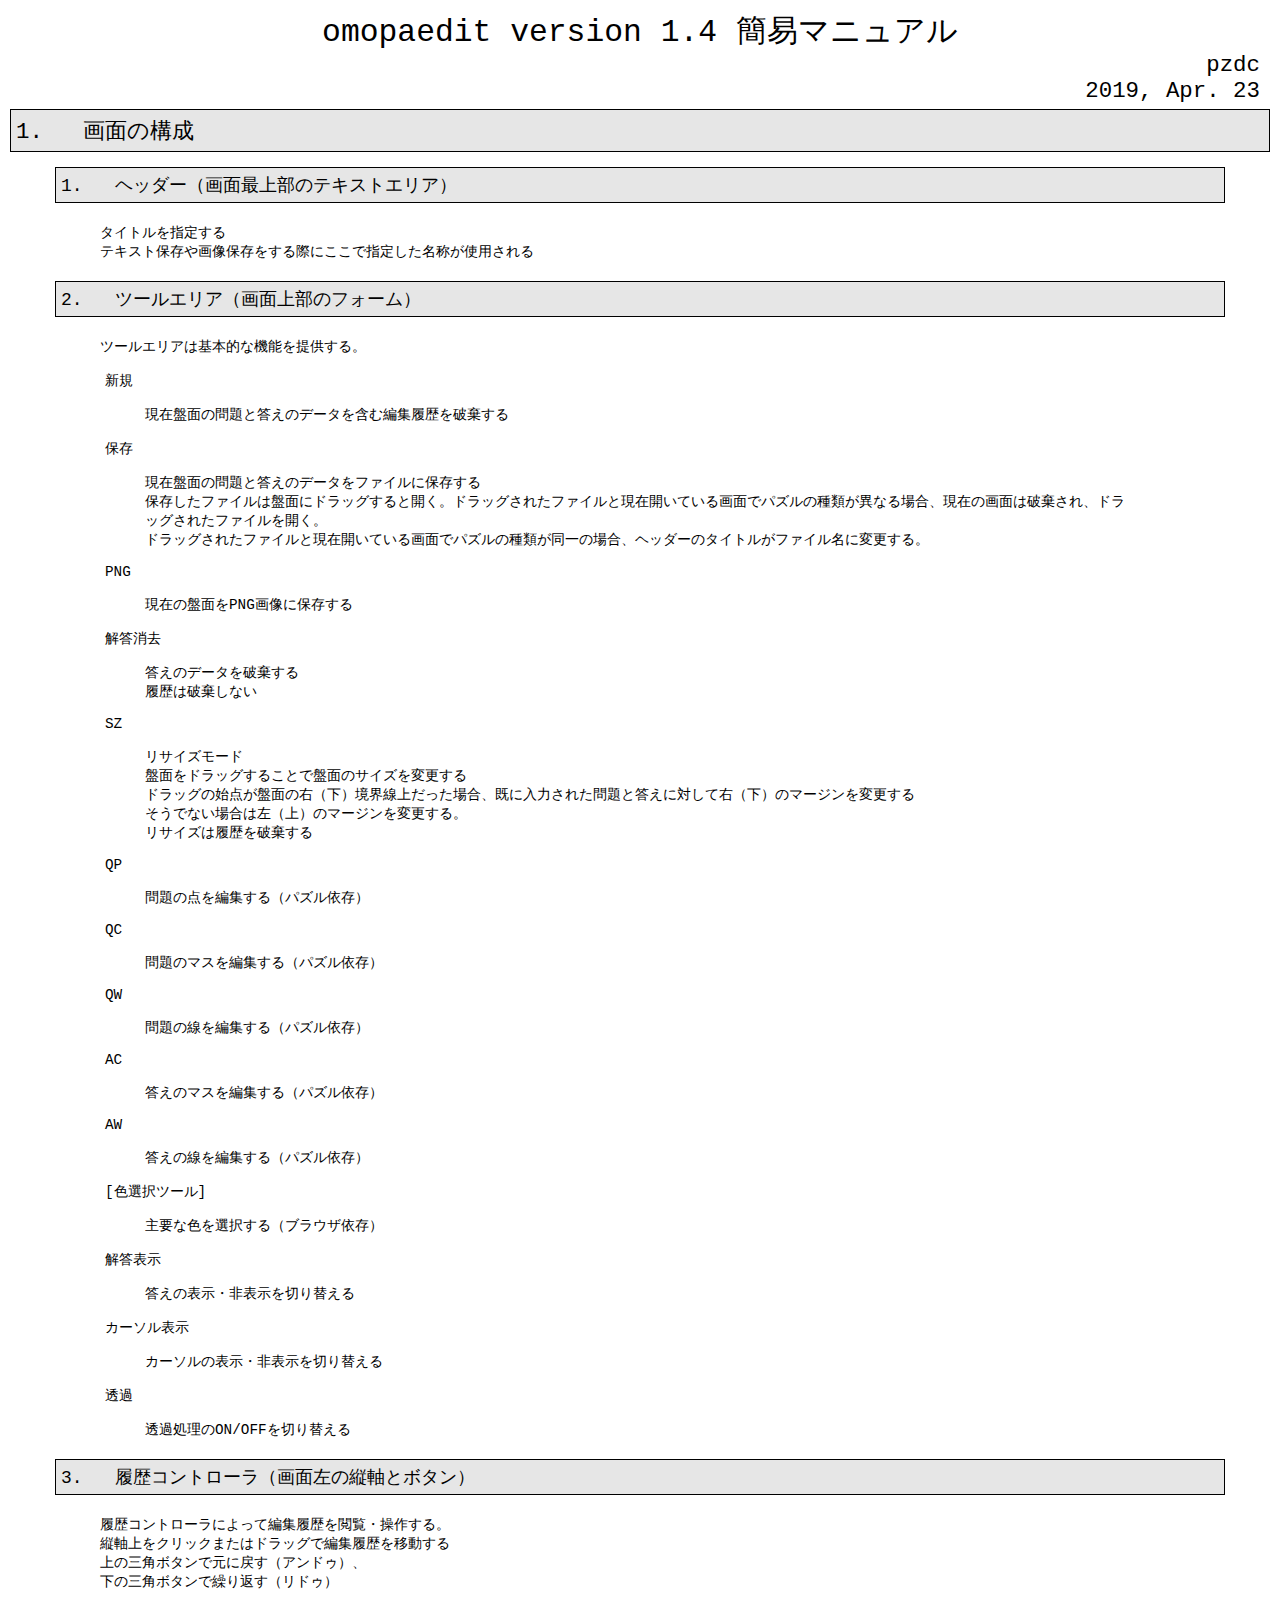
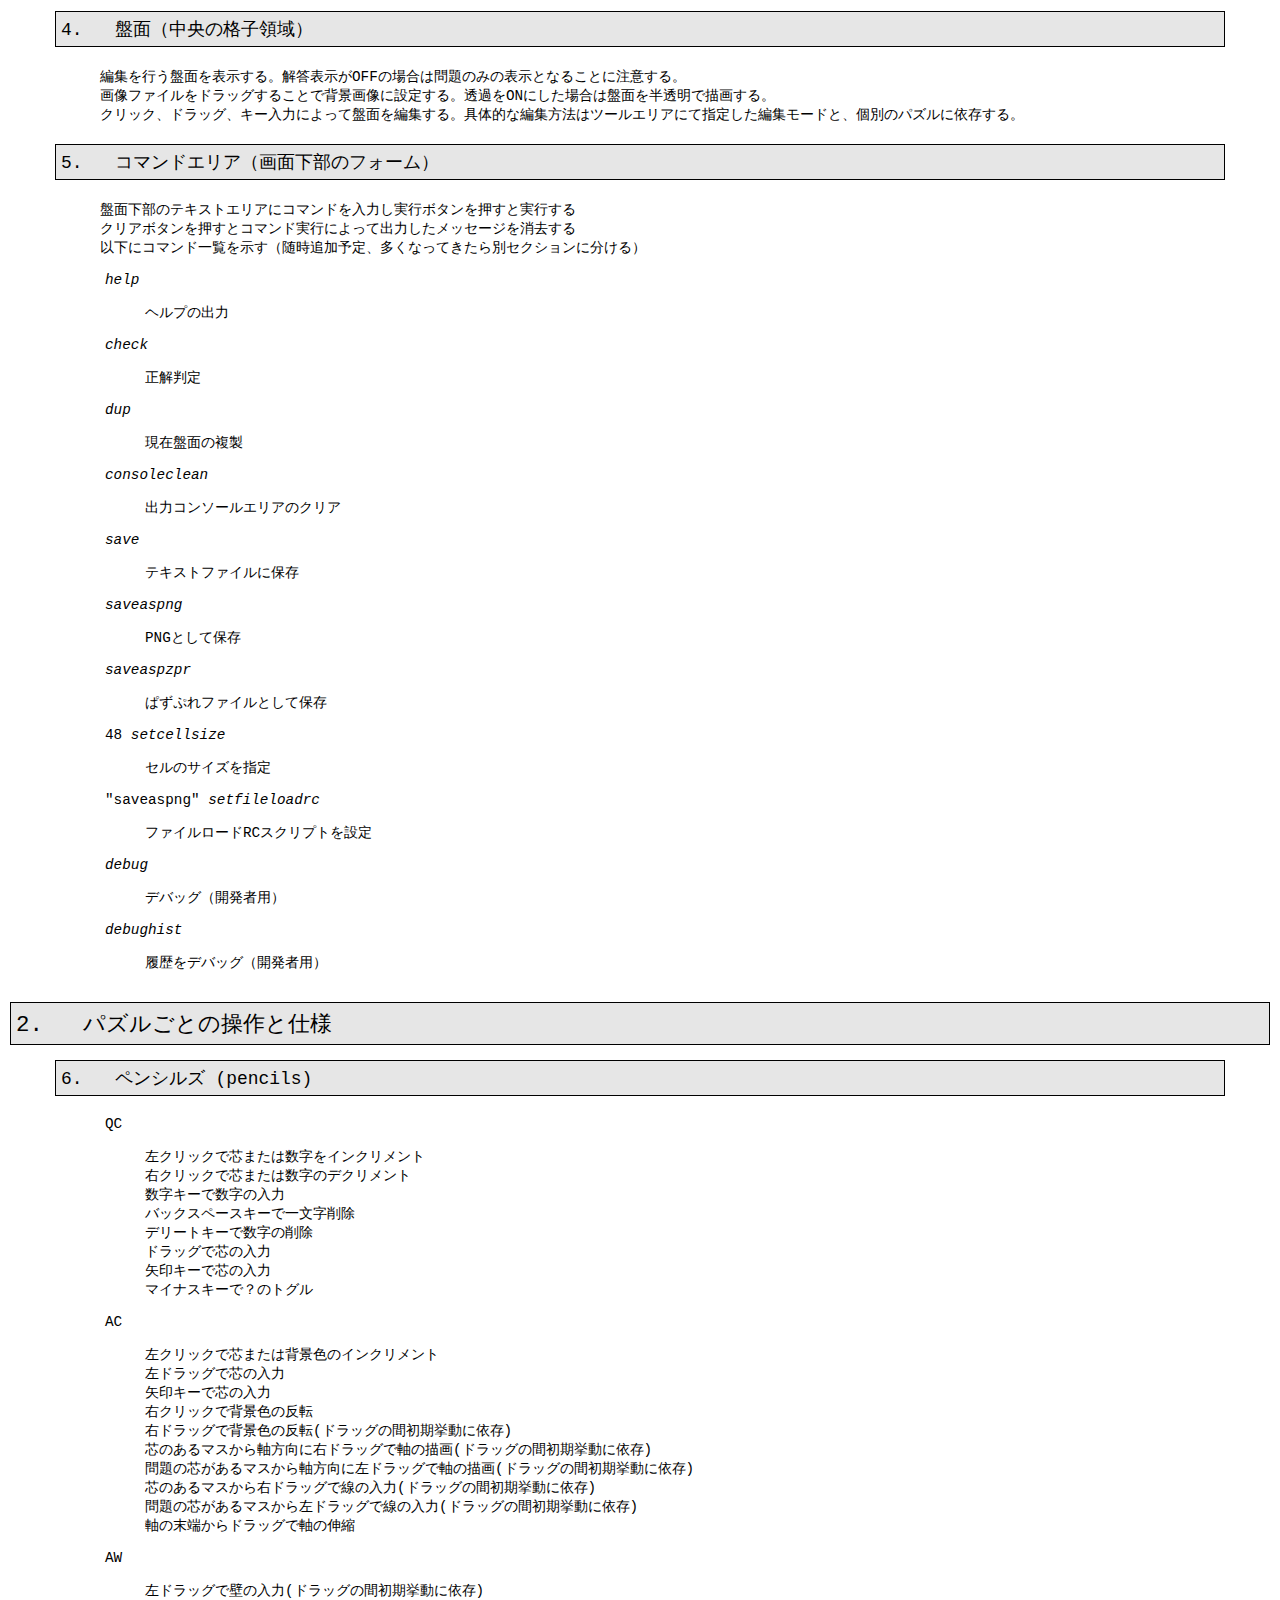
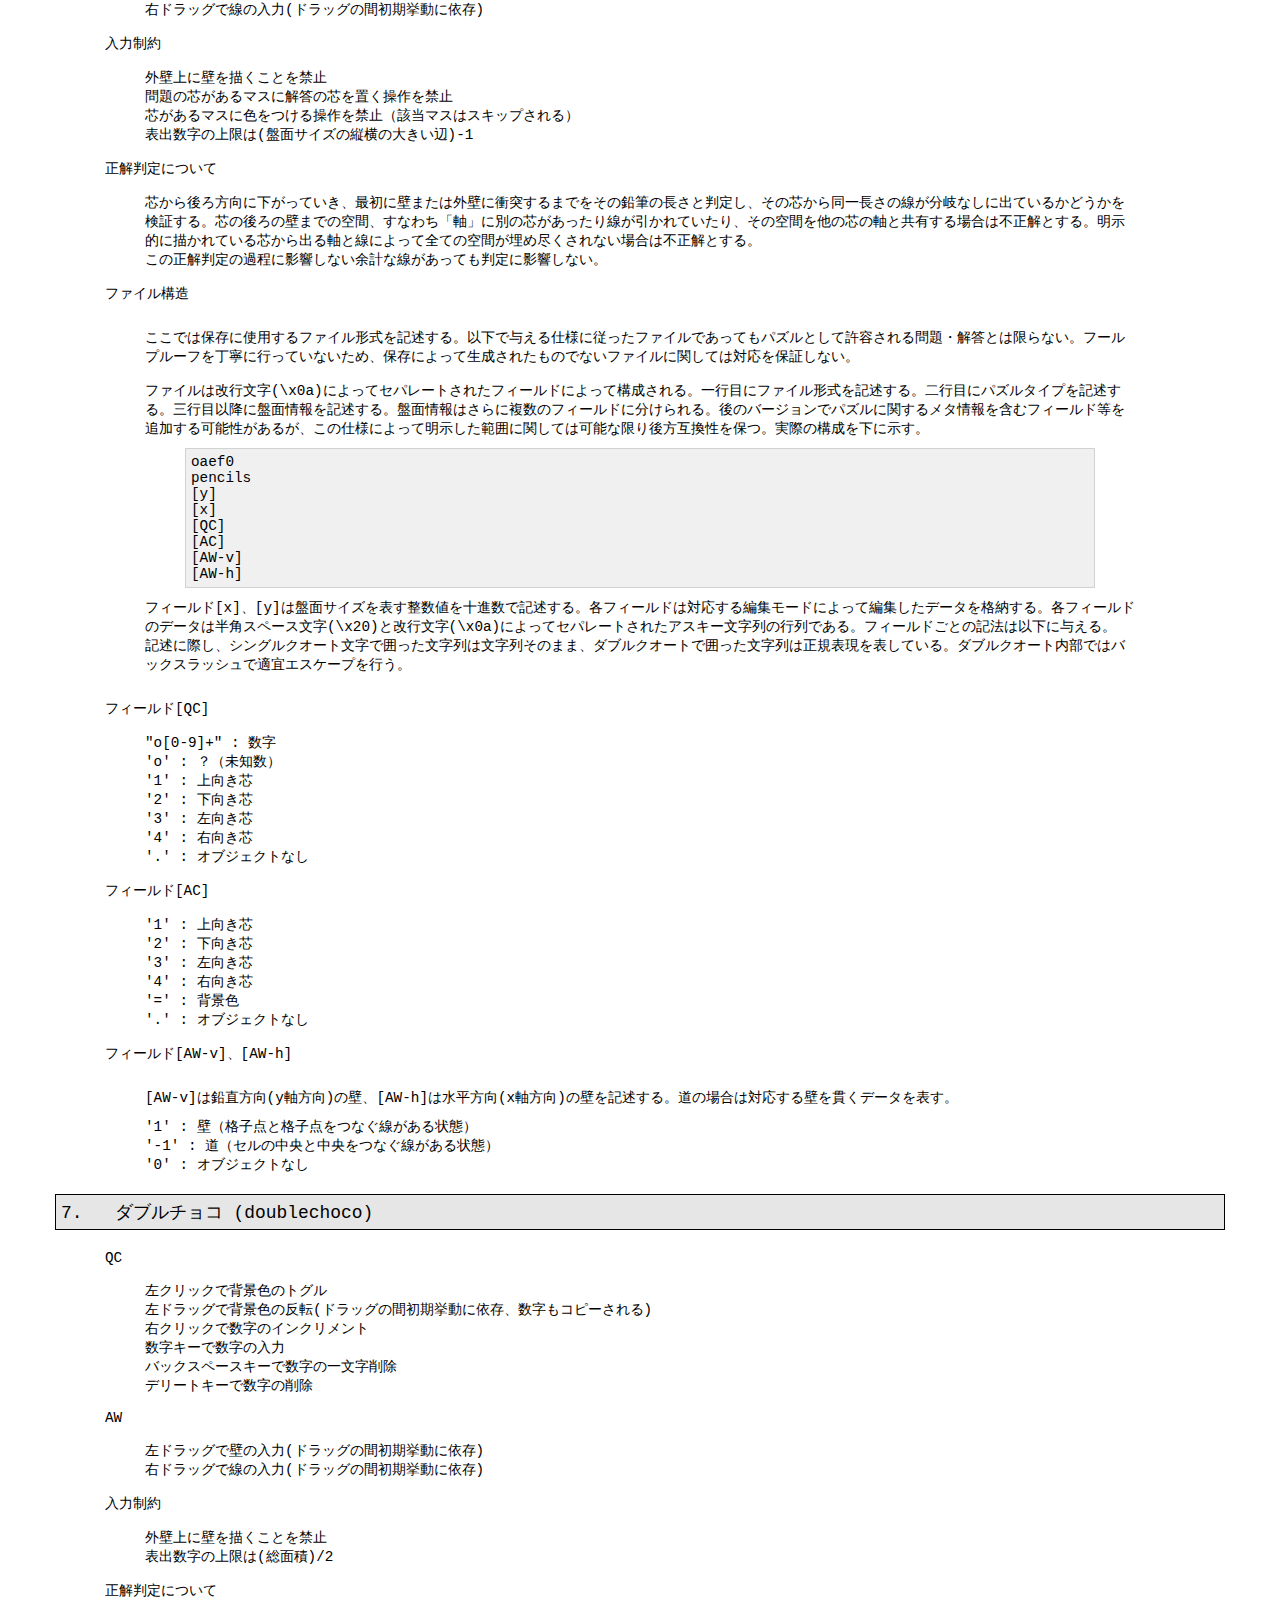
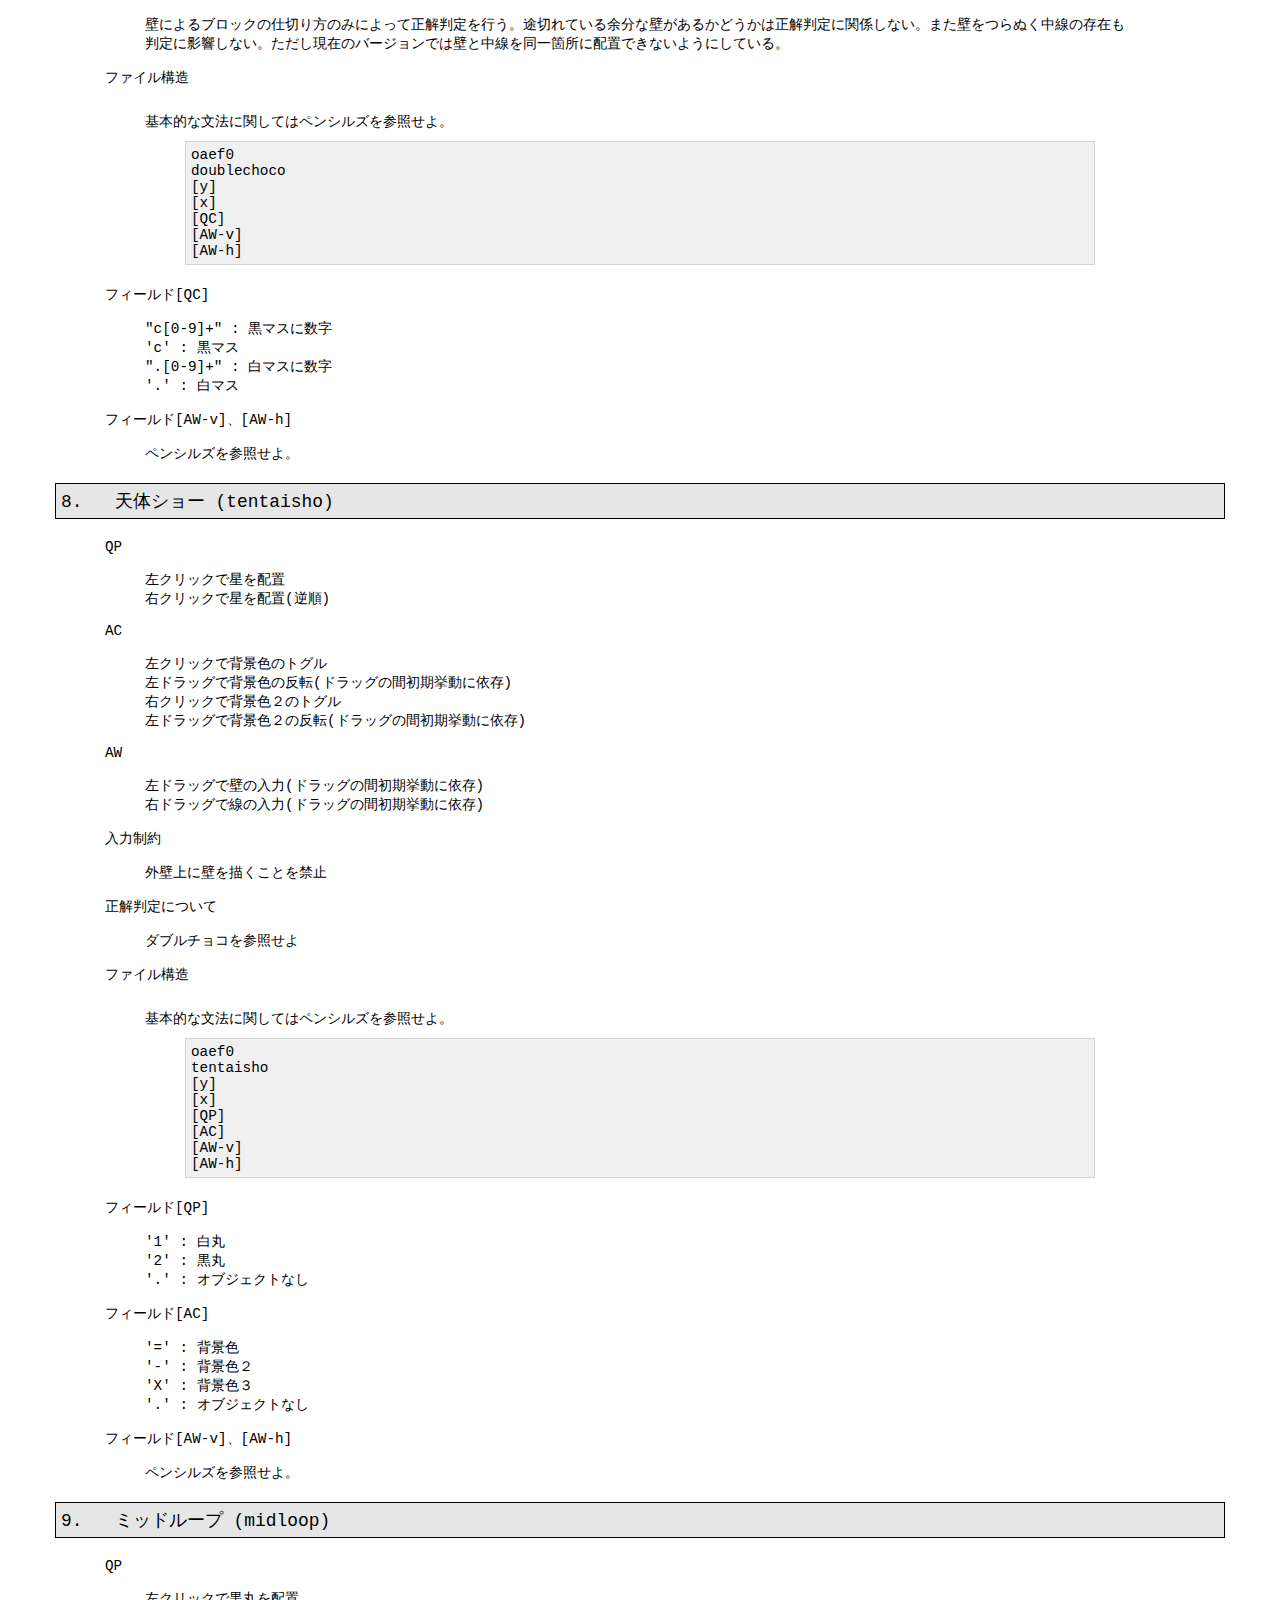
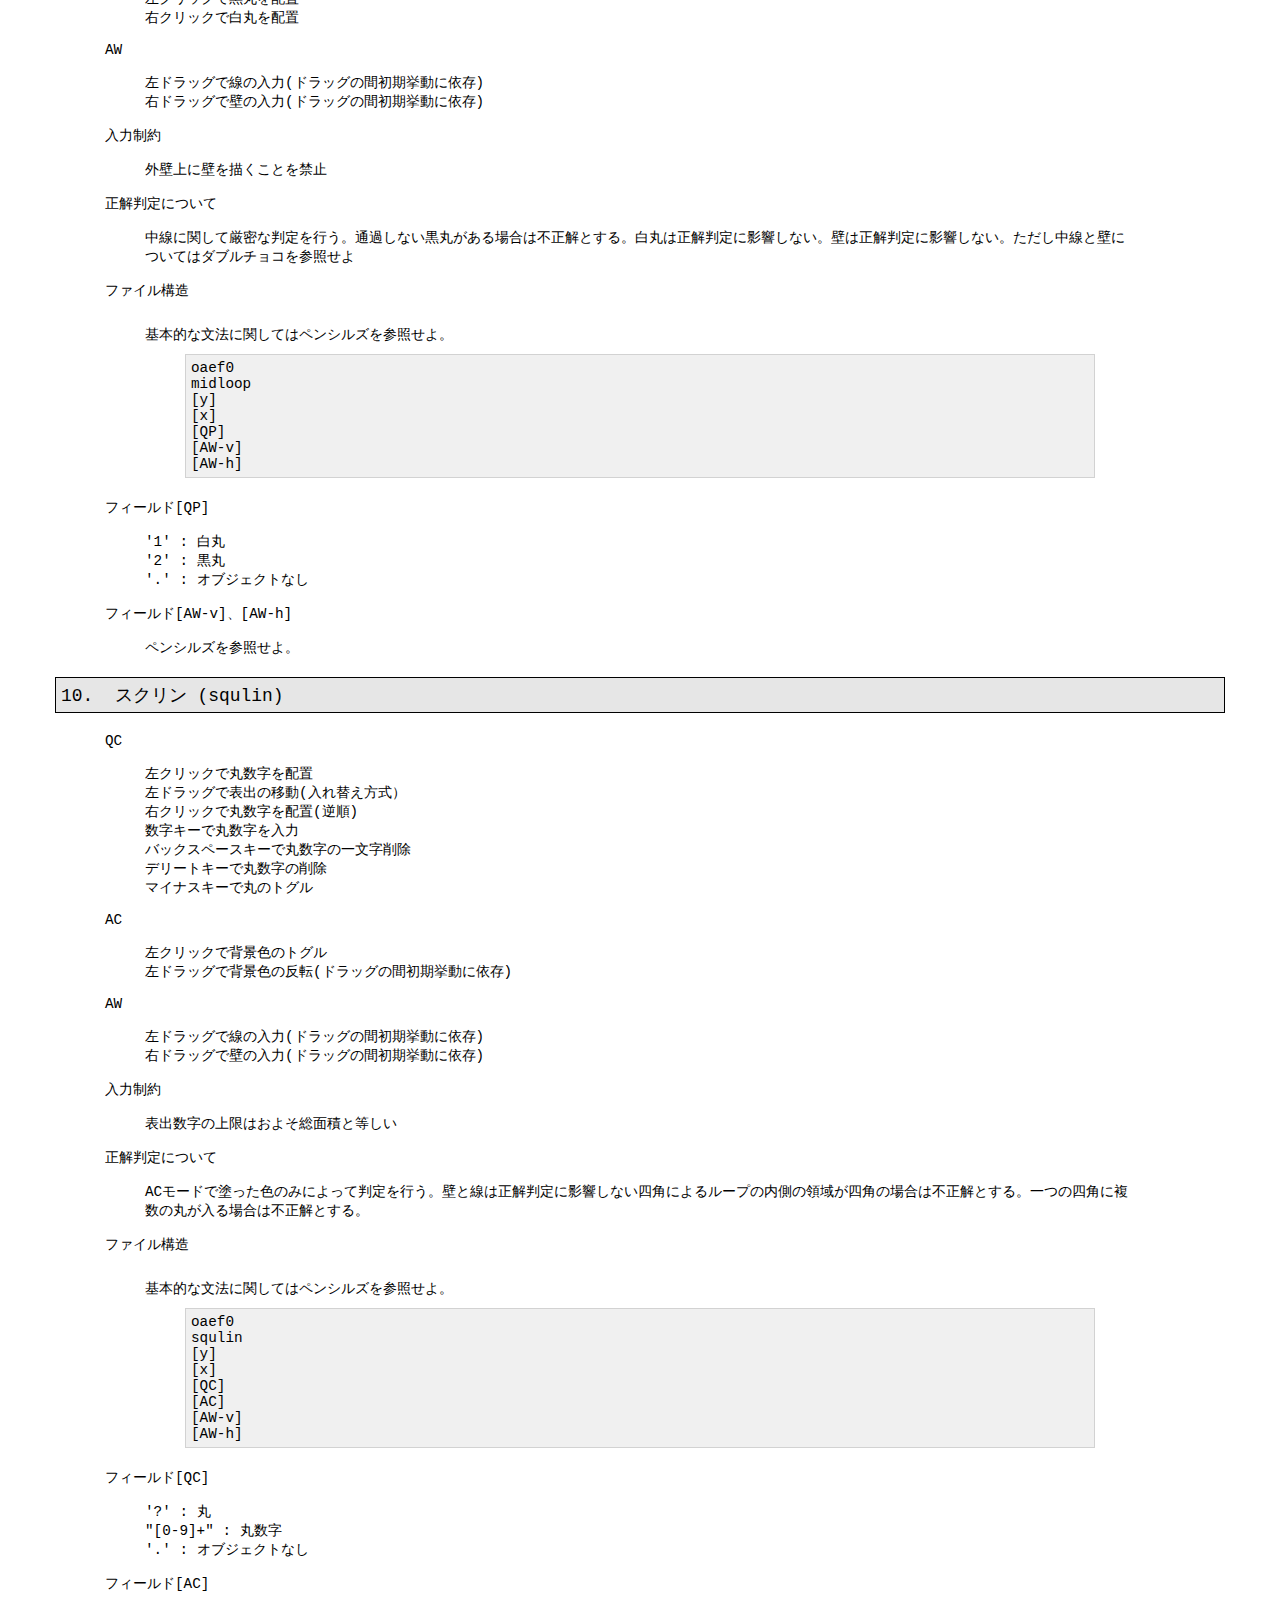
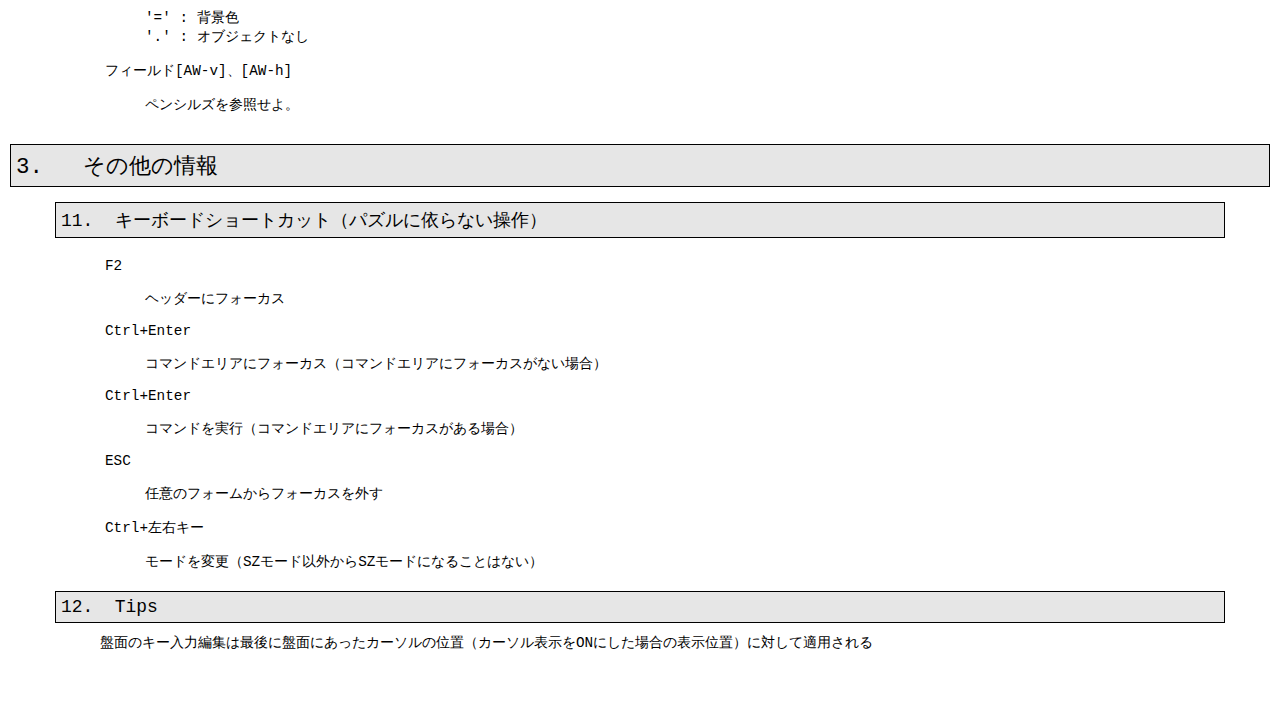
==== commit a5d27b29: "文字列リテラルのプッシュ、setfileloadrcコマンドの追加" ====
--- a/doc/manual.html
+++ b/doc/manual.html
@@ -434,7 +434,7 @@
 --></div><!--
 --><div class="RDLLC" id="RDLLC022"><!--
 --><span><!--
--->セルのサイズを48にする<!--
+-->セルのサイズを指定<!--
 --></span><!--
 --></div><!--
 --><span><!--
@@ -442,10 +442,23 @@
 --></span><!--
 --><div class="RDLLH" id="RDLLH023"><!--
 --><span><!--
+-->"saveaspng" <span class="RDLfI">setfileloadrc</span><span><!--
+--></span><!--
+--></div><!--
+--><div class="RDLLC" id="RDLLC023"><!--
+--><span><!--
+-->ファイルロードRCスクリプトを設定<!--
+--></span><!--
+--></div><!--
+--><span><!--
+--><!--
+--></span><!--
+--><div class="RDLLH" id="RDLLH024"><!--
+--><span><!--
 --><span class="RDLfI">debug</span><span><!--
 --></span><!--
 --></div><!--
---><div class="RDLLC" id="RDLLC023"><!--
+--><div class="RDLLC" id="RDLLC024"><!--
 --><span><!--
 -->デバッグ（開発者用）<!--
 --></span><!--
@@ -453,12 +466,12 @@
 --><span><!--
 --><!--
 --></span><!--
---><div class="RDLLH" id="RDLLH024"><!--
+--><div class="RDLLH" id="RDLLH025"><!--
 --><span><!--
 --><span class="RDLfI">debughist</span><span><!--
 --></span><!--
 --></div><!--
---><div class="RDLLC" id="RDLLC024"><!--
+--><div class="RDLLC" id="RDLLC025"><!--
 --><span><!--
 -->履歴をデバッグ（開発者用）<!--
 --></span><!--
@@ -492,12 +505,12 @@
 --><span><!--
 --><!--
 --></span><!--
---><div class="RDLLH" id="RDLLH025"><!--
+--><div class="RDLLH" id="RDLLH026"><!--
 --><span><!--
 -->QC<!--
 --></span><!--
 --></div><!--
---><div class="RDLLC" id="RDLLC025"><!--
+--><div class="RDLLC" id="RDLLC026"><!--
 --><span><!--
 -->左クリックで芯または数字をインクリメント<br/><!--
 -->右クリックで芯または数字のデクリメント<br/><!--
@@ -513,12 +526,12 @@
 --><span><!--
 --><!--
 --></span><!--
---><div class="RDLLH" id="RDLLH026"><!--
+--><div class="RDLLH" id="RDLLH027"><!--
 --><span><!--
 -->AC<!--
 --></span><!--
 --></div><!--
---><div class="RDLLC" id="RDLLC026"><!--
+--><div class="RDLLC" id="RDLLC027"><!--
 --><span><!--
 -->左クリックで芯または背景色のインクリメント<br/><!--
 -->左ドラッグで芯の入力<br/><!--
@@ -536,12 +549,12 @@
 --><span><!--
 --><!--
 --></span><!--
---><div class="RDLLH" id="RDLLH027"><!--
+--><div class="RDLLH" id="RDLLH028"><!--
 --><span><!--
 -->AW<!--
 --></span><!--
 --></div><!--
---><div class="RDLLC" id="RDLLC027"><!--
+--><div class="RDLLC" id="RDLLC028"><!--
 --><span><!--
 -->左ドラッグで壁の入力(ドラッグの間初期挙動に依存)<br/><!--
 -->右ドラッグで線の入力(ドラッグの間初期挙動に依存)<!--
@@ -550,12 +563,12 @@
 --><span><!--
 --><!--
 --></span><!--
---><div class="RDLLH" id="RDLLH028"><!--
+--><div class="RDLLH" id="RDLLH029"><!--
 --><span><!--
 -->入力制約<!--
 --></span><!--
 --></div><!--
---><div class="RDLLC" id="RDLLC028"><!--
+--><div class="RDLLC" id="RDLLC029"><!--
 --><span><!--
 -->外壁上に壁を描くことを禁止<br/><!--
 -->問題の芯があるマスに解答の芯を置く操作を禁止<br/><!--
@@ -566,12 +579,12 @@
 --><span><!--
 --><!--
 --></span><!--
---><div class="RDLLH" id="RDLLH029"><!--
+--><div class="RDLLH" id="RDLLH030"><!--
 --><span><!--
 -->正解判定について<!--
 --></span><!--
 --></div><!--
---><div class="RDLLC" id="RDLLC029"><!--
+--><div class="RDLLC" id="RDLLC030"><!--
 --><span><!--
 -->芯から後ろ方向に下がっていき、最初に壁または外壁に衝突するまでをその鉛筆の長さと判定し、その芯から同一長さの線が分岐なしに出ているかどうかを検証する。芯の後ろの壁までの空間、すなわち「軸」に別の芯があったり線が引かれていたり、その空間を他の芯の軸と共有する場合は不正解とする。明示的に描かれている芯から出る軸と線によって全ての空間が埋め尽くされない場合は不正解とする。<br/><!--
 -->この正解判定の過程に影響しない余計な線があっても判定に影響しない。<!--
@@ -580,12 +593,12 @@
 --><span><!--
 --><!--
 --></span><!--
---><div class="RDLLH" id="RDLLH030"><!--
+--><div class="RDLLH" id="RDLLH031"><!--
 --><span><!--
 -->ファイル構造<!--
 --></span><!--
 --></div><!--
---><div class="RDLLC" id="RDLLC030"><!--
+--><div class="RDLLC" id="RDLLC031"><!--
 --><span><!--
 --><!--
 --></span><!--
@@ -634,12 +647,12 @@
 --><span><!--
 --><!--
 --></span><!--
---><div class="RDLLH" id="RDLLH031"><!--
+--><div class="RDLLH" id="RDLLH032"><!--
 --><span><!--
 -->フィールド[QC]<!--
 --></span><!--
 --></div><!--
---><div class="RDLLC" id="RDLLC031"><!--
+--><div class="RDLLC" id="RDLLC032"><!--
 --><span><!--
 -->"o[0-9]+" : 数字<br/><!--
 -->'o' : ？（未知数）<br/><!--
@@ -654,12 +667,12 @@
 --><span><!--
 --><!--
 --></span><!--
---><div class="RDLLH" id="RDLLH032"><!--
+--><div class="RDLLH" id="RDLLH033"><!--
 --><span><!--
 -->フィールド[AC]<!--
 --></span><!--
 --></div><!--
---><div class="RDLLC" id="RDLLC032"><!--
+--><div class="RDLLC" id="RDLLC033"><!--
 --><span><!--
 -->'1' : 上向き芯<br/><!--
 -->'2' : 下向き芯<br/><!--
@@ -673,12 +686,12 @@
 --><span><!--
 --><!--
 --></span><!--
---><div class="RDLLH" id="RDLLH033"><!--
+--><div class="RDLLH" id="RDLLH034"><!--
 --><span><!--
 -->フィールド[AW-v]、[AW-h]<!--
 --></span><!--
 --></div><!--
---><div class="RDLLC" id="RDLLC033"><!--
+--><div class="RDLLC" id="RDLLC034"><!--
 --><span><!--
 --><!--
 --></span><!--
@@ -710,12 +723,12 @@
 --><span><!--
 --><!--
 --></span><!--
---><div class="RDLLH" id="RDLLH034"><!--
+--><div class="RDLLH" id="RDLLH035"><!--
 --><span><!--
 -->QC<!--
 --></span><!--
 --></div><!--
---><div class="RDLLC" id="RDLLC034"><!--
+--><div class="RDLLC" id="RDLLC035"><!--
 --><span><!--
 -->左クリックで背景色のトグル<br/><!--
 -->左ドラッグで背景色の反転(ドラッグの間初期挙動に依存、数字もコピーされる)<br/><!--
@@ -729,12 +742,12 @@
 --><span><!--
 --><!--
 --></span><!--
---><div class="RDLLH" id="RDLLH035"><!--
+--><div class="RDLLH" id="RDLLH036"><!--
 --><span><!--
 -->AW<!--
 --></span><!--
 --></div><!--
---><div class="RDLLC" id="RDLLC035"><!--
+--><div class="RDLLC" id="RDLLC036"><!--
 --><span><!--
 -->左ドラッグで壁の入力(ドラッグの間初期挙動に依存)<br/><!--
 -->右ドラッグで線の入力(ドラッグの間初期挙動に依存)<!--
@@ -743,12 +756,12 @@
 --><span><!--
 --><!--
 --></span><!--
---><div class="RDLLH" id="RDLLH036"><!--
+--><div class="RDLLH" id="RDLLH037"><!--
 --><span><!--
 -->入力制約<!--
 --></span><!--
 --></div><!--
---><div class="RDLLC" id="RDLLC036"><!--
+--><div class="RDLLC" id="RDLLC037"><!--
 --><span><!--
 -->外壁上に壁を描くことを禁止<br/><!--
 -->表出数字の上限は(総面積)/2<!--
@@ -757,12 +770,12 @@
 --><span><!--
 --><!--
 --></span><!--
---><div class="RDLLH" id="RDLLH037"><!--
+--><div class="RDLLH" id="RDLLH038"><!--
 --><span><!--
 -->正解判定について<!--
 --></span><!--
 --></div><!--
---><div class="RDLLC" id="RDLLC037"><!--
+--><div class="RDLLC" id="RDLLC038"><!--
 --><span><!--
 -->壁によるブロックの仕切り方のみによって正解判定を行う。途切れている余分な壁があるかどうかは正解判定に関係しない。また壁をつらぬく中線の存在も判定に影響しない。ただし現在のバージョンでは壁と中線を同一箇所に配置できないようにしている。<!--
 --></span><!--
@@ -770,12 +783,12 @@
 --><span><!--
 --><!--
 --></span><!--
---><div class="RDLLH" id="RDLLH038"><!--
+--><div class="RDLLH" id="RDLLH039"><!--
 --><span><!--
 -->ファイル構造<!--
 --></span><!--
 --></div><!--
---><div class="RDLLC" id="RDLLC038"><!--
+--><div class="RDLLC" id="RDLLC039"><!--
 --><span><!--
 --><!--
 --></span><!--
@@ -806,12 +819,12 @@
 --><span><!--
 --><!--
 --></span><!--
---><div class="RDLLH" id="RDLLH039"><!--
+--><div class="RDLLH" id="RDLLH040"><!--
 --><span><!--
 -->フィールド[QC]<!--
 --></span><!--
 --></div><!--
---><div class="RDLLC" id="RDLLC039"><!--
+--><div class="RDLLC" id="RDLLC040"><!--
 --><span><!--
 -->"c[0-9]+" : 黒マスに数字<br/><!--
 -->'c' : 黒マス<br/><!--
@@ -823,12 +836,12 @@
 --><span><!--
 --><!--
 --></span><!--
---><div class="RDLLH" id="RDLLH040"><!--
+--><div class="RDLLH" id="RDLLH041"><!--
 --><span><!--
 -->フィールド[AW-v]、[AW-h]<!--
 --></span><!--
 --></div><!--
---><div class="RDLLC" id="RDLLC040"><!--
+--><div class="RDLLC" id="RDLLC041"><!--
 --><span><!--
 -->ペンシルズを参照せよ。<!--
 --></span><!--
@@ -849,12 +862,12 @@
 --><span><!--
 --><!--
 --></span><!--
---><div class="RDLLH" id="RDLLH041"><!--
+--><div class="RDLLH" id="RDLLH042"><!--
 --><span><!--
 -->QP<!--
 --></span><!--
 --></div><!--
---><div class="RDLLC" id="RDLLC041"><!--
+--><div class="RDLLC" id="RDLLC042"><!--
 --><span><!--
 -->左クリックで星を配置<br/><!--
 -->右クリックで星を配置(逆順)<!--
@@ -863,12 +876,12 @@
 --><span><!--
 --><!--
 --></span><!--
---><div class="RDLLH" id="RDLLH042"><!--
+--><div class="RDLLH" id="RDLLH043"><!--
 --><span><!--
 -->AC<!--
 --></span><!--
 --></div><!--
---><div class="RDLLC" id="RDLLC042"><!--
+--><div class="RDLLC" id="RDLLC043"><!--
 --><span><!--
 -->左クリックで背景色のトグル<br/><!--
 -->左ドラッグで背景色の反転(ドラッグの間初期挙動に依存)<br/><!--
@@ -879,12 +892,12 @@
 --><span><!--
 --><!--
 --></span><!--
---><div class="RDLLH" id="RDLLH043"><!--
+--><div class="RDLLH" id="RDLLH044"><!--
 --><span><!--
 -->AW<!--
 --></span><!--
 --></div><!--
---><div class="RDLLC" id="RDLLC043"><!--
+--><div class="RDLLC" id="RDLLC044"><!--
 --><span><!--
 -->左ドラッグで壁の入力(ドラッグの間初期挙動に依存)<br/><!--
 -->右ドラッグで線の入力(ドラッグの間初期挙動に依存)<!--
@@ -893,12 +906,12 @@
 --><span><!--
 --><!--
 --></span><!--
---><div class="RDLLH" id="RDLLH044"><!--
+--><div class="RDLLH" id="RDLLH045"><!--
 --><span><!--
 -->入力制約<!--
 --></span><!--
 --></div><!--
---><div class="RDLLC" id="RDLLC044"><!--
+--><div class="RDLLC" id="RDLLC045"><!--
 --><span><!--
 -->外壁上に壁を描くことを禁止<!--
 --></span><!--
@@ -906,12 +919,12 @@
 --><span><!--
 --><!--
 --></span><!--
---><div class="RDLLH" id="RDLLH045"><!--
+--><div class="RDLLH" id="RDLLH046"><!--
 --><span><!--
 -->正解判定について<!--
 --></span><!--
 --></div><!--
---><div class="RDLLC" id="RDLLC045"><!--
+--><div class="RDLLC" id="RDLLC046"><!--
 --><span><!--
 -->ダブルチョコを参照せよ<!--
 --></span><!--
@@ -919,12 +932,12 @@
 --><span><!--
 --><!--
 --></span><!--
---><div class="RDLLH" id="RDLLH046"><!--
+--><div class="RDLLH" id="RDLLH047"><!--
 --><span><!--
 -->ファイル構造<!--
 --></span><!--
 --></div><!--
---><div class="RDLLC" id="RDLLC046"><!--
+--><div class="RDLLC" id="RDLLC047"><!--
 --><span><!--
 --><!--
 --></span><!--
@@ -956,12 +969,12 @@
 --><span><!--
 --><!--
 --></span><!--
---><div class="RDLLH" id="RDLLH047"><!--
+--><div class="RDLLH" id="RDLLH048"><!--
 --><span><!--
 -->フィールド[QP]<!--
 --></span><!--
 --></div><!--
---><div class="RDLLC" id="RDLLC047"><!--
+--><div class="RDLLC" id="RDLLC048"><!--
 --><span><!--
 -->'1' : 白丸<br/><!--
 -->'2' : 黒丸<br/><!--
@@ -972,12 +985,12 @@
 --><span><!--
 --><!--
 --></span><!--
---><div class="RDLLH" id="RDLLH048"><!--
+--><div class="RDLLH" id="RDLLH049"><!--
 --><span><!--
 -->フィールド[AC]<!--
 --></span><!--
 --></div><!--
---><div class="RDLLC" id="RDLLC048"><!--
+--><div class="RDLLC" id="RDLLC049"><!--
 --><span><!--
 -->'=' : 背景色<br/><!--
 -->'-' : 背景色２<br/><!--
@@ -989,12 +1002,12 @@
 --><span><!--
 --><!--
 --></span><!--
---><div class="RDLLH" id="RDLLH049"><!--
+--><div class="RDLLH" id="RDLLH050"><!--
 --><span><!--
 -->フィールド[AW-v]、[AW-h]<!--
 --></span><!--
 --></div><!--
---><div class="RDLLC" id="RDLLC049"><!--
+--><div class="RDLLC" id="RDLLC050"><!--
 --><span><!--
 -->ペンシルズを参照せよ。<!--
 --></span><!--
@@ -1015,12 +1028,12 @@
 --><span><!--
 --><!--
 --></span><!--
---><div class="RDLLH" id="RDLLH050"><!--
+--><div class="RDLLH" id="RDLLH051"><!--
 --><span><!--
 -->QP<!--
 --></span><!--
 --></div><!--
---><div class="RDLLC" id="RDLLC050"><!--
+--><div class="RDLLC" id="RDLLC051"><!--
 --><span><!--
 -->左クリックで黒丸を配置<br/><!--
 -->右クリックで白丸を配置<!--
@@ -1029,12 +1042,12 @@
 --><span><!--
 --><!--
 --></span><!--
---><div class="RDLLH" id="RDLLH051"><!--
+--><div class="RDLLH" id="RDLLH052"><!--
 --><span><!--
 -->AW<!--
 --></span><!--
 --></div><!--
---><div class="RDLLC" id="RDLLC051"><!--
+--><div class="RDLLC" id="RDLLC052"><!--
 --><span><!--
 -->左ドラッグで線の入力(ドラッグの間初期挙動に依存)<br/><!--
 -->右ドラッグで壁の入力(ドラッグの間初期挙動に依存)<!--
@@ -1043,12 +1056,12 @@
 --><span><!--
 --><!--
 --></span><!--
---><div class="RDLLH" id="RDLLH052"><!--
+--><div class="RDLLH" id="RDLLH053"><!--
 --><span><!--
 -->入力制約<!--
 --></span><!--
 --></div><!--
---><div class="RDLLC" id="RDLLC052"><!--
+--><div class="RDLLC" id="RDLLC053"><!--
 --><span><!--
 -->外壁上に壁を描くことを禁止<!--
 --></span><!--
@@ -1056,12 +1069,12 @@
 --><span><!--
 --><!--
 --></span><!--
---><div class="RDLLH" id="RDLLH053"><!--
+--><div class="RDLLH" id="RDLLH054"><!--
 --><span><!--
 -->正解判定について<!--
 --></span><!--
 --></div><!--
---><div class="RDLLC" id="RDLLC053"><!--
+--><div class="RDLLC" id="RDLLC054"><!--
 --><span><!--
 -->中線に関して厳密な判定を行う。通過しない黒丸がある場合は不正解とする。白丸は正解判定に影響しない。壁は正解判定に影響しない。ただし中線と壁についてはダブルチョコを参照せよ<!--
 --></span><!--
@@ -1069,12 +1082,12 @@
 --><span><!--
 --><!--
 --></span><!--
---><div class="RDLLH" id="RDLLH054"><!--
+--><div class="RDLLH" id="RDLLH055"><!--
 --><span><!--
 -->ファイル構造<!--
 --></span><!--
 --></div><!--
---><div class="RDLLC" id="RDLLC054"><!--
+--><div class="RDLLC" id="RDLLC055"><!--
 --><span><!--
 --><!--
 --></span><!--
@@ -1105,12 +1118,12 @@
 --><span><!--
 --><!--
 --></span><!--
---><div class="RDLLH" id="RDLLH055"><!--
+--><div class="RDLLH" id="RDLLH056"><!--
 --><span><!--
 -->フィールド[QP]<!--
 --></span><!--
 --></div><!--
---><div class="RDLLC" id="RDLLC055"><!--
+--><div class="RDLLC" id="RDLLC056"><!--
 --><span><!--
 -->'1' : 白丸<br/><!--
 -->'2' : 黒丸<br/><!--
@@ -1121,12 +1134,12 @@
 --><span><!--
 --><!--
 --></span><!--
---><div class="RDLLH" id="RDLLH056"><!--
+--><div class="RDLLH" id="RDLLH057"><!--
 --><span><!--
 -->フィールド[AW-v]、[AW-h]<!--
 --></span><!--
 --></div><!--
---><div class="RDLLC" id="RDLLC056"><!--
+--><div class="RDLLC" id="RDLLC057"><!--
 --><span><!--
 -->ペンシルズを参照せよ。<!--
 --></span><!--
@@ -1147,12 +1160,12 @@
 --><span><!--
 --><!--
 --></span><!--
---><div class="RDLLH" id="RDLLH057"><!--
+--><div class="RDLLH" id="RDLLH058"><!--
 --><span><!--
 -->QC<!--
 --></span><!--
 --></div><!--
---><div class="RDLLC" id="RDLLC057"><!--
+--><div class="RDLLC" id="RDLLC058"><!--
 --><span><!--
 -->左クリックで丸数字を配置<br/><!--
 -->左ドラッグで表出の移動(入れ替え方式）<br/><!--
@@ -1167,12 +1180,12 @@
 --><span><!--
 --><!--
 --></span><!--
---><div class="RDLLH" id="RDLLH058"><!--
+--><div class="RDLLH" id="RDLLH059"><!--
 --><span><!--
 -->AC<!--
 --></span><!--
 --></div><!--
---><div class="RDLLC" id="RDLLC058"><!--
+--><div class="RDLLC" id="RDLLC059"><!--
 --><span><!--
 -->左クリックで背景色のトグル<br/><!--
 -->左ドラッグで背景色の反転(ドラッグの間初期挙動に依存)<!--
@@ -1181,12 +1194,12 @@
 --><span><!--
 --><!--
 --></span><!--
---><div class="RDLLH" id="RDLLH059"><!--
+--><div class="RDLLH" id="RDLLH060"><!--
 --><span><!--
 -->AW<!--
 --></span><!--
 --></div><!--
---><div class="RDLLC" id="RDLLC059"><!--
+--><div class="RDLLC" id="RDLLC060"><!--
 --><span><!--
 -->左ドラッグで線の入力(ドラッグの間初期挙動に依存)<br/><!--
 -->右ドラッグで壁の入力(ドラッグの間初期挙動に依存)<!--
@@ -1195,12 +1208,12 @@
 --><span><!--
 --><!--
 --></span><!--
---><div class="RDLLH" id="RDLLH060"><!--
+--><div class="RDLLH" id="RDLLH061"><!--
 --><span><!--
 -->入力制約<!--
 --></span><!--
 --></div><!--
---><div class="RDLLC" id="RDLLC060"><!--
+--><div class="RDLLC" id="RDLLC061"><!--
 --><span><!--
 -->表出数字の上限はおよそ総面積と等しい<!--
 --></span><!--
@@ -1208,12 +1221,12 @@
 --><span><!--
 --><!--
 --></span><!--
---><div class="RDLLH" id="RDLLH061"><!--
+--><div class="RDLLH" id="RDLLH062"><!--
 --><span><!--
 -->正解判定について<!--
 --></span><!--
 --></div><!--
---><div class="RDLLC" id="RDLLC061"><!--
+--><div class="RDLLC" id="RDLLC062"><!--
 --><span><!--
 -->ACモードで塗った色のみによって判定を行う。壁と線は正解判定に影響しない四角によるループの内側の領域が四角の場合は不正解とする。一つの四角に複数の丸が入る場合は不正解とする。<!--
 --></span><!--
@@ -1221,12 +1234,12 @@
 --><span><!--
 --><!--
 --></span><!--
---><div class="RDLLH" id="RDLLH062"><!--
+--><div class="RDLLH" id="RDLLH063"><!--
 --><span><!--
 -->ファイル構造<!--
 --></span><!--
 --></div><!--
---><div class="RDLLC" id="RDLLC062"><!--
+--><div class="RDLLC" id="RDLLC063"><!--
 --><span><!--
 --><!--
 --></span><!--
@@ -1258,12 +1271,12 @@
 --><span><!--
 --><!--
 --></span><!--
---><div class="RDLLH" id="RDLLH063"><!--
+--><div class="RDLLH" id="RDLLH064"><!--
 --><span><!--
 -->フィールド[QC]<!--
 --></span><!--
 --></div><!--
---><div class="RDLLC" id="RDLLC063"><!--
+--><div class="RDLLC" id="RDLLC064"><!--
 --><span><!--
 -->'?' : 丸<br/><!--
 -->"[0-9]+" : 丸数字<br/><!--
@@ -1274,12 +1287,12 @@
 --><span><!--
 --><!--
 --></span><!--
---><div class="RDLLH" id="RDLLH064"><!--
+--><div class="RDLLH" id="RDLLH065"><!--
 --><span><!--
 -->フィールド[AC]<!--
 --></span><!--
 --></div><!--
---><div class="RDLLC" id="RDLLC064"><!--
+--><div class="RDLLC" id="RDLLC065"><!--
 --><span><!--
 -->'=' : 背景色<br/><!--
 -->'.' : オブジェクトなし<br/><!--
@@ -1289,12 +1302,12 @@
 --><span><!--
 --><!--
 --></span><!--
---><div class="RDLLH" id="RDLLH065"><!--
+--><div class="RDLLH" id="RDLLH066"><!--
 --><span><!--
 -->フィールド[AW-v]、[AW-h]<!--
 --></span><!--
 --></div><!--
---><div class="RDLLC" id="RDLLC065"><!--
+--><div class="RDLLC" id="RDLLC066"><!--
 --><span><!--
 -->ペンシルズを参照せよ。<!--
 --></span><!--
@@ -1328,12 +1341,12 @@
 --><span><!--
 --><!--
 --></span><!--
---><div class="RDLLH" id="RDLLH066"><!--
+--><div class="RDLLH" id="RDLLH067"><!--
 --><span><!--
 -->F2<!--
 --></span><!--
 --></div><!--
---><div class="RDLLC" id="RDLLC066"><!--
+--><div class="RDLLC" id="RDLLC067"><!--
 --><span><!--
 -->ヘッダーにフォーカス<!--
 --></span><!--
@@ -1341,12 +1354,12 @@
 --><span><!--
 --><!--
 --></span><!--
---><div class="RDLLH" id="RDLLH067"><!--
+--><div class="RDLLH" id="RDLLH068"><!--
 --><span><!--
 -->Ctrl+Enter<!--
 --></span><!--
 --></div><!--
---><div class="RDLLC" id="RDLLC067"><!--
+--><div class="RDLLC" id="RDLLC068"><!--
 --><span><!--
 -->コマンドエリアにフォーカス（コマンドエリアにフォーカスがない場合）<!--
 --></span><!--
@@ -1354,12 +1367,12 @@
 --><span><!--
 --><!--
 --></span><!--
---><div class="RDLLH" id="RDLLH068"><!--
+--><div class="RDLLH" id="RDLLH069"><!--
 --><span><!--
 -->Ctrl+Enter<!--
 --></span><!--
 --></div><!--
---><div class="RDLLC" id="RDLLC068"><!--
+--><div class="RDLLC" id="RDLLC069"><!--
 --><span><!--
 -->コマンドを実行（コマンドエリアにフォーカスがある場合）<!--
 --></span><!--
@@ -1367,12 +1380,12 @@
 --><span><!--
 --><!--
 --></span><!--
---><div class="RDLLH" id="RDLLH069"><!--
+--><div class="RDLLH" id="RDLLH070"><!--
 --><span><!--
 -->ESC<!--
 --></span><!--
 --></div><!--
---><div class="RDLLC" id="RDLLC069"><!--
+--><div class="RDLLC" id="RDLLC070"><!--
 --><span><!--
 -->任意のフォームからフォーカスを外す<!--
 --></span><!--
@@ -1380,12 +1393,12 @@
 --><span><!--
 --><!--
 --></span><!--
---><div class="RDLLH" id="RDLLH070"><!--
+--><div class="RDLLH" id="RDLLH071"><!--
 --><span><!--
 -->Ctrl+左右キー<!--
 --></span><!--
 --></div><!--
---><div class="RDLLC" id="RDLLC070"><!--
+--><div class="RDLLC" id="RDLLC071"><!--
 --><span><!--
 -->モードを変更（SZモード以外からSZモードになることはない）<!--
 --></span><!--
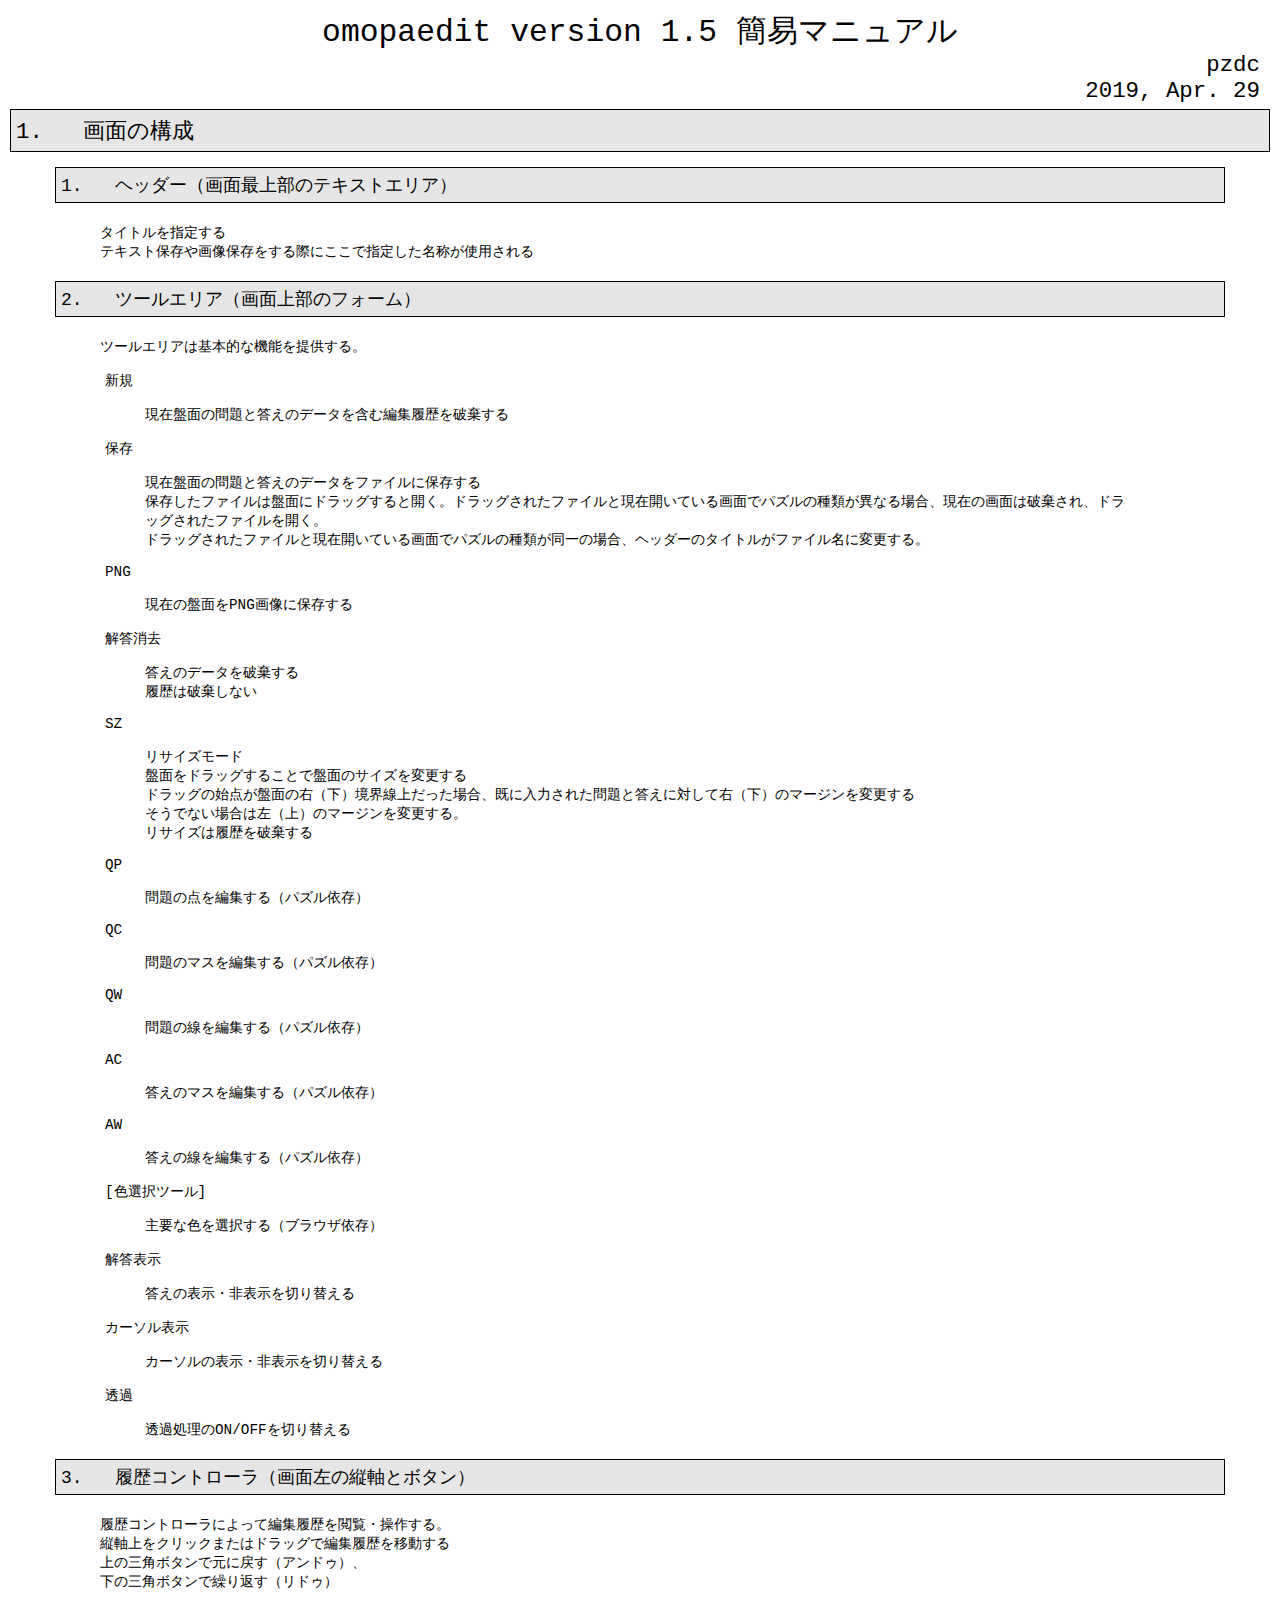
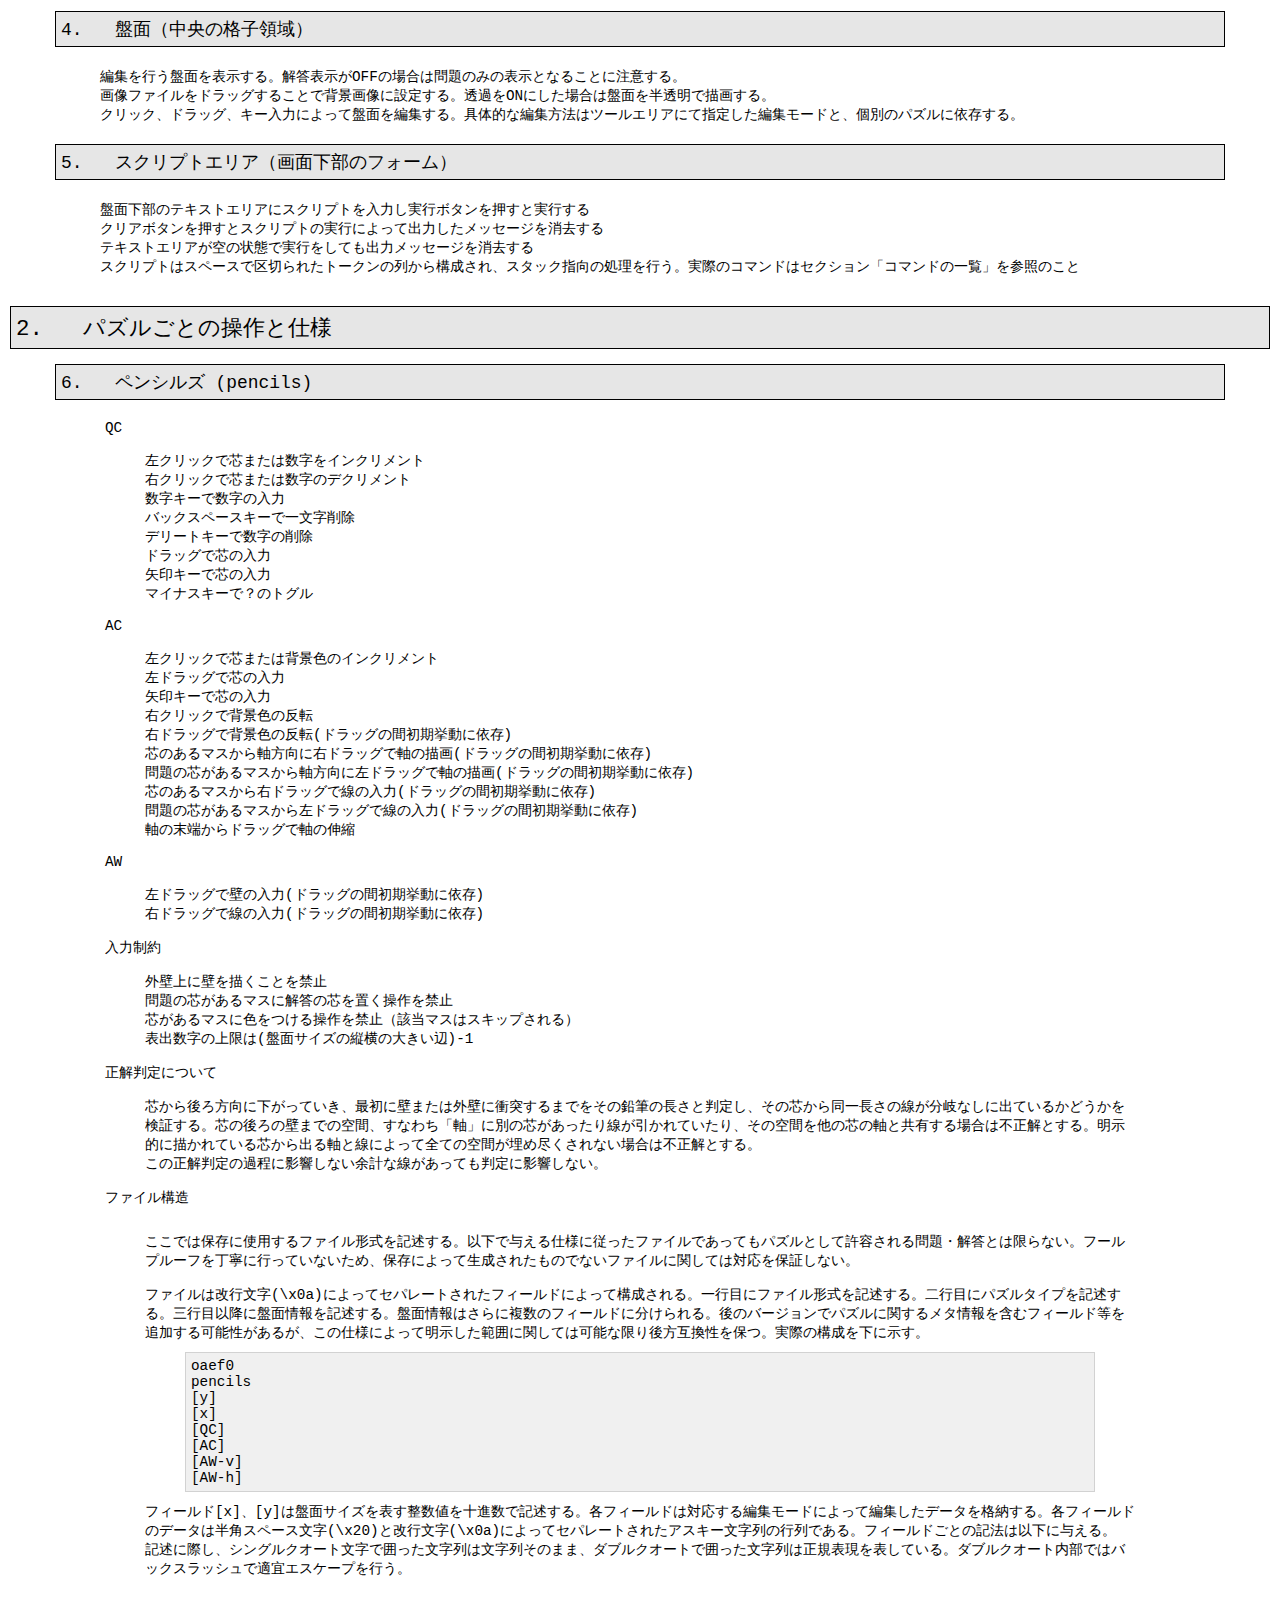
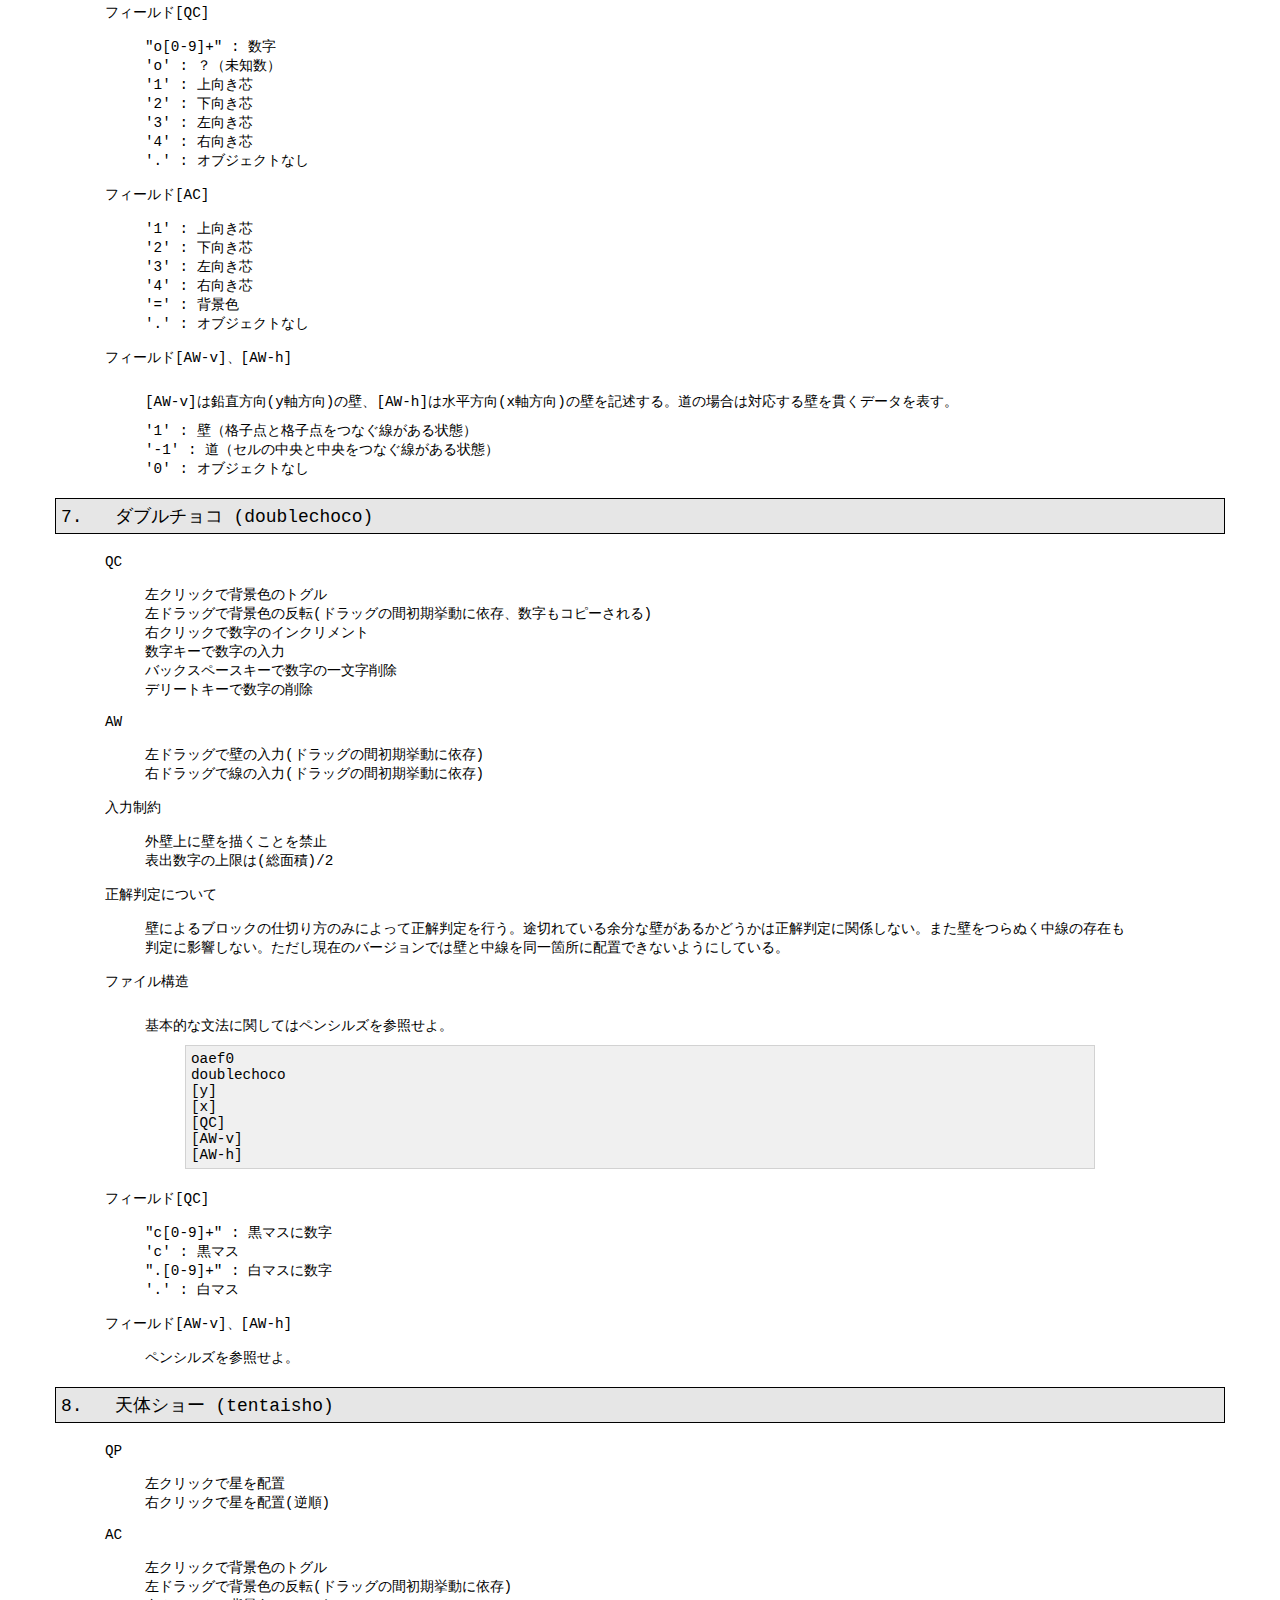
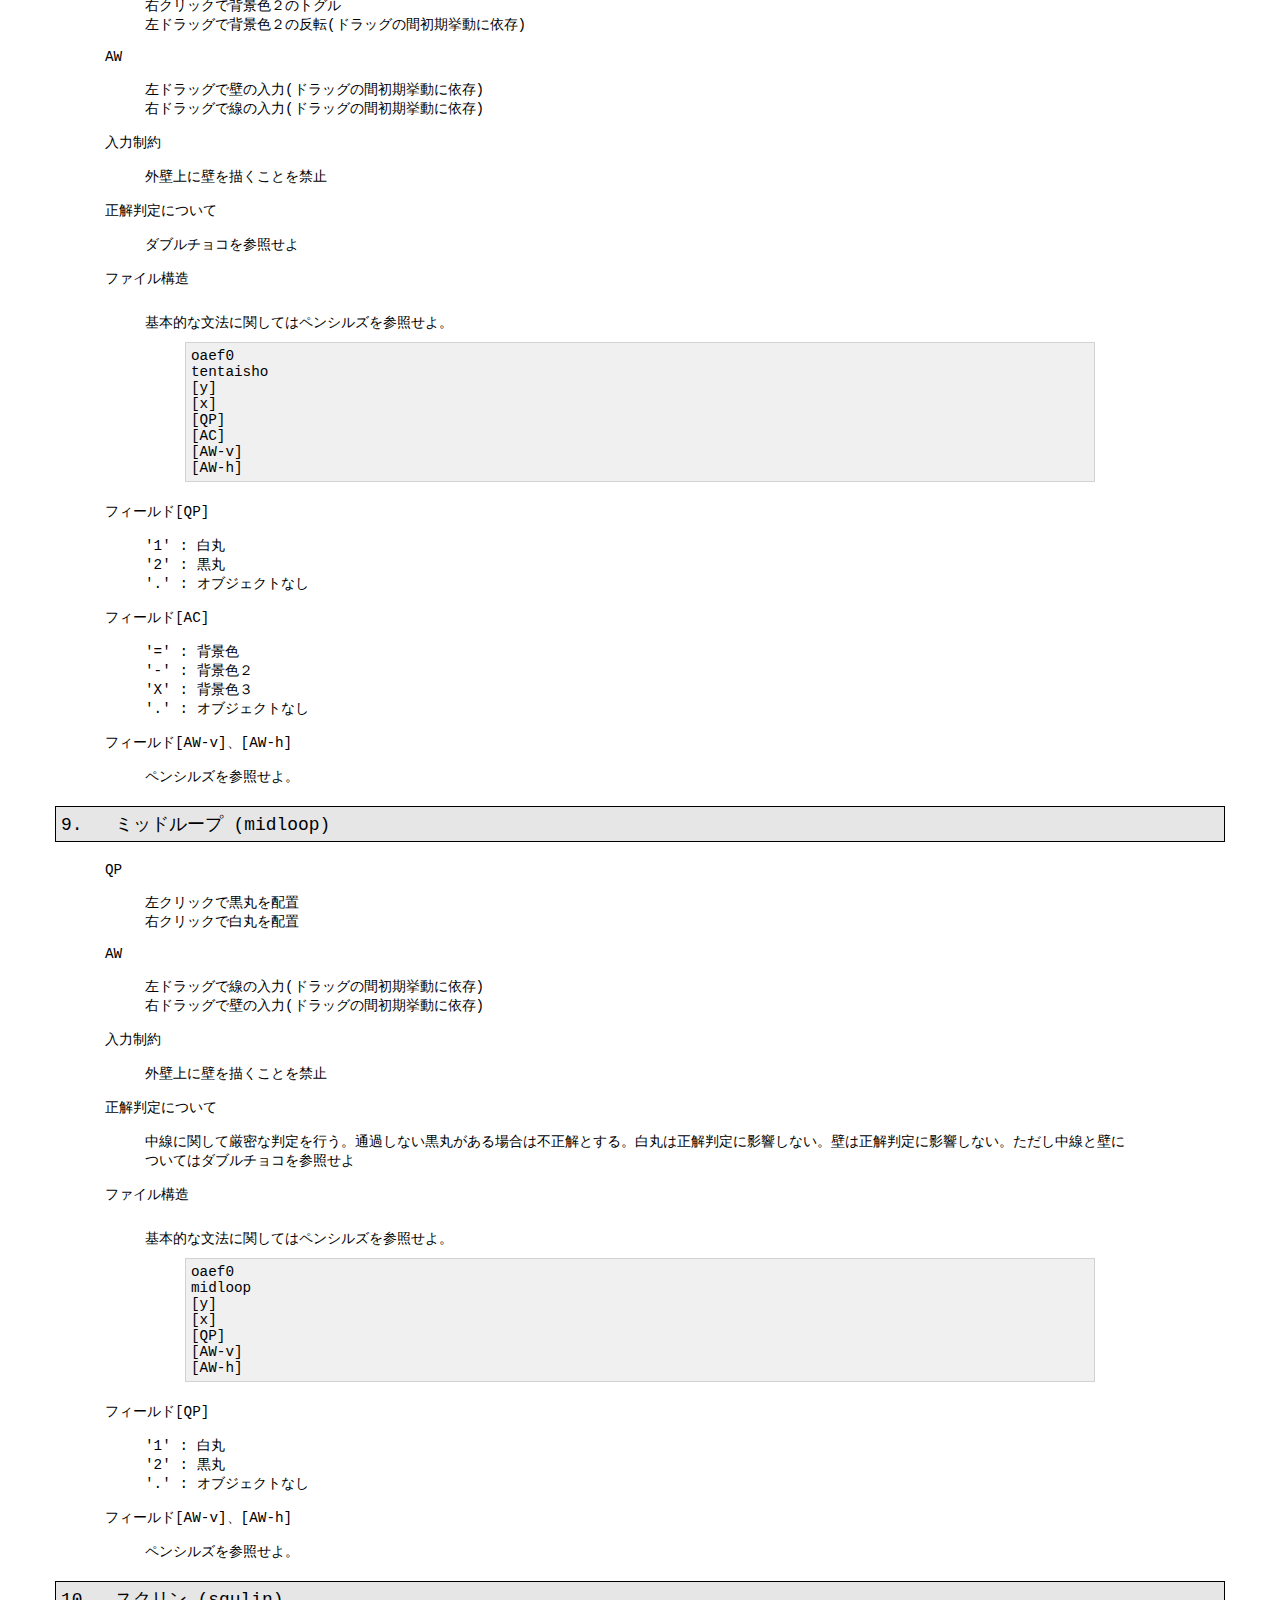
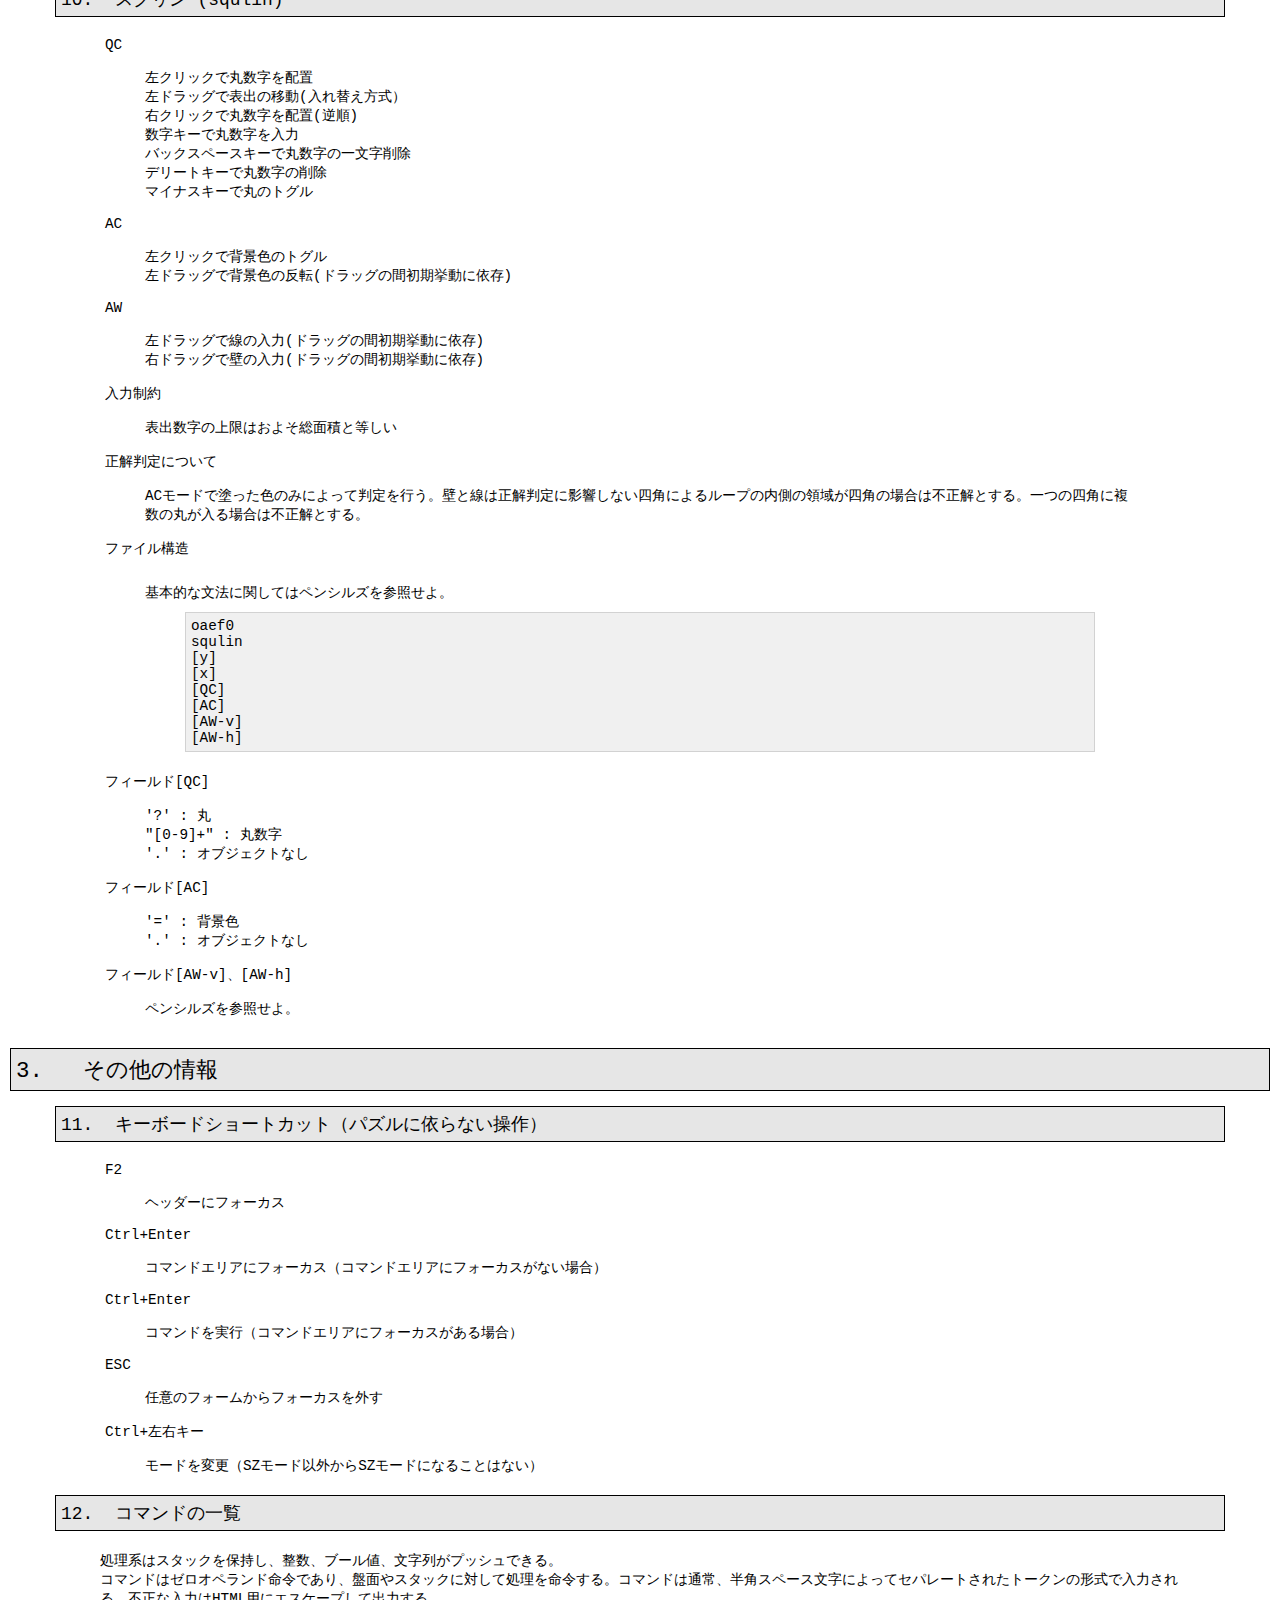
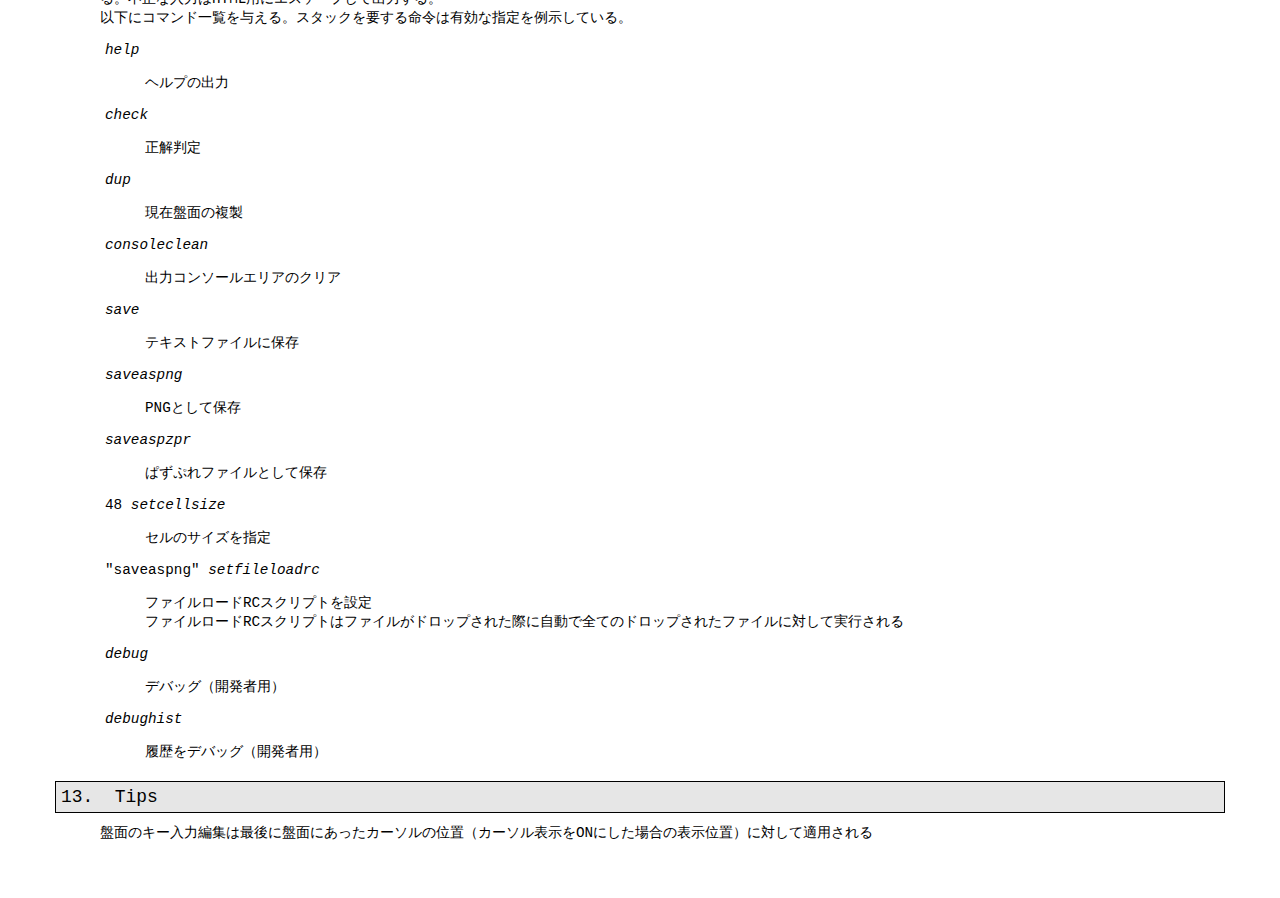
==== commit ca534131: "version 1.5" ====
--- a/doc/manual.html
+++ b/doc/manual.html
@@ -17,13 +17,13 @@
 --><!--
 --></span><!--
 --><div class="RDLtitle"><!--
--->omopaedit version 1.4 簡易マニュアル<!--
+-->omopaedit version 1.5 簡易マニュアル<!--
 --></div><!--
 --><div class="RDLauthor"><!--
 -->pzdc<!--
 --></div><!--
 --><div class="RDLdate"><!--
--->2019, Apr. 23<!--
+-->2019, Apr. 29<!--
 --></div><!--
 --><!--
 --></span><!--
@@ -319,7 +319,7 @@
 --></span><!--
 --><div class="RDLSH" id="RDLSH005" onclick="tog('RDLSC005')"><!--
 --><span><!--
--->5.   コマンドエリア（画面下部のフォーム）<!--
+-->5.   スクリプトエリア（画面下部のフォーム）<!--
 --></span><!--
 --></div><!--
 --><div class="RDLSC" id="RDLSC005"><!--
@@ -328,189 +328,47 @@
 --></span><!--
 --><div class="RDLPH" id="RDLPH005"><!--
 --><span><!--
--->盤面下部のテキストエリアにコマンドを入力し実行ボタンを押すと実行する<br/><!--
--->クリアボタンを押すとコマンド実行によって出力したメッセージを消去する<br/><!--
--->以下にコマンド一覧を示す（随時追加予定、多くなってきたら別セクションに分ける）<!--
---></span><!--
---></div><!--
+-->盤面下部のテキストエリアにスクリプトを入力し実行ボタンを押すと実行する<br/><!--
+-->クリアボタンを押すとスクリプトの実行によって出力したメッセージを消去する<br/><!--
+-->テキストエリアが空の状態で実行をしても出力メッセージを消去する<br/><!--
+-->スクリプトはスペースで区切られたトークンの列から構成され、スタック指向の処理を行う。実際のコマンドはセクション「コマンドの一覧」を参照のこと<!--
+--></span><!--
+--></div><!--
+--><span><!--
+--><!--
+--></span><!--
+--></div><!--
+--><span><!--
+--><!--
+--></span><!--
+--></div><!--
+--><span><!--
+--><!--
+--></span><!--
+--><div class="RDLCH" id="RDLCH002" onclick="tog('RDLCC002')"><!--
+--><span><!--
+-->2.   パズルごとの操作と仕様<!--
+--></span><!--
+--></div><!--
+--><div class="RDLCC" id="RDLCC002"><!--
+--><span><!--
+--><!--
+--></span><!--
+--><div class="RDLSH" id="RDLSH006" onclick="tog('RDLSC006')"><!--
+--><span><!--
+-->6.   ペンシルズ (pencils)<!--
+--></span><!--
+--></div><!--
+--><div class="RDLSC" id="RDLSC006"><!--
 --><span><!--
 --><!--
 --></span><!--
 --><div class="RDLLH" id="RDLLH015"><!--
 --><span><!--
---><span class="RDLfI">help</span><span><!--
+-->QC<!--
 --></span><!--
 --></div><!--
 --><div class="RDLLC" id="RDLLC015"><!--
---><span><!--
--->ヘルプの出力<!--
---></span><!--
---></div><!--
---><span><!--
---><!--
---></span><!--
---><div class="RDLLH" id="RDLLH016"><!--
---><span><!--
---><span class="RDLfI">check</span><span><!--
---></span><!--
---></div><!--
---><div class="RDLLC" id="RDLLC016"><!--
---><span><!--
--->正解判定<!--
---></span><!--
---></div><!--
---><span><!--
---><!--
---></span><!--
---><div class="RDLLH" id="RDLLH017"><!--
---><span><!--
---><span class="RDLfI">dup</span><span><!--
---></span><!--
---></div><!--
---><div class="RDLLC" id="RDLLC017"><!--
---><span><!--
--->現在盤面の複製<!--
---></span><!--
---></div><!--
---><span><!--
---><!--
---></span><!--
---><div class="RDLLH" id="RDLLH018"><!--
---><span><!--
---><span class="RDLfI">consoleclean</span><span><!--
---></span><!--
---></div><!--
---><div class="RDLLC" id="RDLLC018"><!--
---><span><!--
--->出力コンソールエリアのクリア<!--
---></span><!--
---></div><!--
---><span><!--
---><!--
---></span><!--
---><div class="RDLLH" id="RDLLH019"><!--
---><span><!--
---><span class="RDLfI">save</span><span><!--
---></span><!--
---></div><!--
---><div class="RDLLC" id="RDLLC019"><!--
---><span><!--
--->テキストファイルに保存<!--
---></span><!--
---></div><!--
---><span><!--
---><!--
---></span><!--
---><div class="RDLLH" id="RDLLH020"><!--
---><span><!--
---><span class="RDLfI">saveaspng</span><span><!--
---></span><!--
---></div><!--
---><div class="RDLLC" id="RDLLC020"><!--
---><span><!--
--->PNGとして保存<!--
---></span><!--
---></div><!--
---><span><!--
---><!--
---></span><!--
---><div class="RDLLH" id="RDLLH021"><!--
---><span><!--
---><span class="RDLfI">saveaspzpr</span><span><!--
---></span><!--
---></div><!--
---><div class="RDLLC" id="RDLLC021"><!--
---><span><!--
--->ぱずぷれファイルとして保存<!--
---></span><!--
---></div><!--
---><span><!--
---><!--
---></span><!--
---><div class="RDLLH" id="RDLLH022"><!--
---><span><!--
--->48 <span class="RDLfI">setcellsize</span><span><!--
---></span><!--
---></div><!--
---><div class="RDLLC" id="RDLLC022"><!--
---><span><!--
--->セルのサイズを指定<!--
---></span><!--
---></div><!--
---><span><!--
---><!--
---></span><!--
---><div class="RDLLH" id="RDLLH023"><!--
---><span><!--
--->"saveaspng" <span class="RDLfI">setfileloadrc</span><span><!--
---></span><!--
---></div><!--
---><div class="RDLLC" id="RDLLC023"><!--
---><span><!--
--->ファイルロードRCスクリプトを設定<!--
---></span><!--
---></div><!--
---><span><!--
---><!--
---></span><!--
---><div class="RDLLH" id="RDLLH024"><!--
---><span><!--
---><span class="RDLfI">debug</span><span><!--
---></span><!--
---></div><!--
---><div class="RDLLC" id="RDLLC024"><!--
---><span><!--
--->デバッグ（開発者用）<!--
---></span><!--
---></div><!--
---><span><!--
---><!--
---></span><!--
---><div class="RDLLH" id="RDLLH025"><!--
---><span><!--
---><span class="RDLfI">debughist</span><span><!--
---></span><!--
---></div><!--
---><div class="RDLLC" id="RDLLC025"><!--
---><span><!--
--->履歴をデバッグ（開発者用）<!--
---></span><!--
---></div><!--
---><span><!--
---><!--
---></span><!--
---></div><!--
---><span><!--
---><!--
---></span><!--
---></div><!--
---><span><!--
---><!--
---></span><!--
---><div class="RDLCH" id="RDLCH002" onclick="tog('RDLCC002')"><!--
---><span><!--
--->2.   パズルごとの操作と仕様<!--
---></span><!--
---></div><!--
---><div class="RDLCC" id="RDLCC002"><!--
---><span><!--
---><!--
---></span><!--
---><div class="RDLSH" id="RDLSH006" onclick="tog('RDLSC006')"><!--
---><span><!--
--->6.   ペンシルズ (pencils)<!--
---></span><!--
---></div><!--
---><div class="RDLSC" id="RDLSC006"><!--
---><span><!--
---><!--
---></span><!--
---><div class="RDLLH" id="RDLLH026"><!--
---><span><!--
--->QC<!--
---></span><!--
---></div><!--
---><div class="RDLLC" id="RDLLC026"><!--
 --><span><!--
 -->左クリックで芯または数字をインクリメント<br/><!--
 -->右クリックで芯または数字のデクリメント<br/><!--
@@ -526,12 +384,12 @@
 --><span><!--
 --><!--
 --></span><!--
---><div class="RDLLH" id="RDLLH027"><!--
+--><div class="RDLLH" id="RDLLH016"><!--
 --><span><!--
 -->AC<!--
 --></span><!--
 --></div><!--
---><div class="RDLLC" id="RDLLC027"><!--
+--><div class="RDLLC" id="RDLLC016"><!--
 --><span><!--
 -->左クリックで芯または背景色のインクリメント<br/><!--
 -->左ドラッグで芯の入力<br/><!--
@@ -549,12 +407,12 @@
 --><span><!--
 --><!--
 --></span><!--
---><div class="RDLLH" id="RDLLH028"><!--
+--><div class="RDLLH" id="RDLLH017"><!--
 --><span><!--
 -->AW<!--
 --></span><!--
 --></div><!--
---><div class="RDLLC" id="RDLLC028"><!--
+--><div class="RDLLC" id="RDLLC017"><!--
 --><span><!--
 -->左ドラッグで壁の入力(ドラッグの間初期挙動に依存)<br/><!--
 -->右ドラッグで線の入力(ドラッグの間初期挙動に依存)<!--
@@ -563,12 +421,12 @@
 --><span><!--
 --><!--
 --></span><!--
---><div class="RDLLH" id="RDLLH029"><!--
+--><div class="RDLLH" id="RDLLH018"><!--
 --><span><!--
 -->入力制約<!--
 --></span><!--
 --></div><!--
---><div class="RDLLC" id="RDLLC029"><!--
+--><div class="RDLLC" id="RDLLC018"><!--
 --><span><!--
 -->外壁上に壁を描くことを禁止<br/><!--
 -->問題の芯があるマスに解答の芯を置く操作を禁止<br/><!--
@@ -579,12 +437,12 @@
 --><span><!--
 --><!--
 --></span><!--
---><div class="RDLLH" id="RDLLH030"><!--
+--><div class="RDLLH" id="RDLLH019"><!--
 --><span><!--
 -->正解判定について<!--
 --></span><!--
 --></div><!--
---><div class="RDLLC" id="RDLLC030"><!--
+--><div class="RDLLC" id="RDLLC019"><!--
 --><span><!--
 -->芯から後ろ方向に下がっていき、最初に壁または外壁に衝突するまでをその鉛筆の長さと判定し、その芯から同一長さの線が分岐なしに出ているかどうかを検証する。芯の後ろの壁までの空間、すなわち「軸」に別の芯があったり線が引かれていたり、その空間を他の芯の軸と共有する場合は不正解とする。明示的に描かれている芯から出る軸と線によって全ての空間が埋め尽くされない場合は不正解とする。<br/><!--
 -->この正解判定の過程に影響しない余計な線があっても判定に影響しない。<!--
@@ -593,12 +451,12 @@
 --><span><!--
 --><!--
 --></span><!--
---><div class="RDLLH" id="RDLLH031"><!--
+--><div class="RDLLH" id="RDLLH020"><!--
 --><span><!--
 -->ファイル構造<!--
 --></span><!--
 --></div><!--
---><div class="RDLLC" id="RDLLC031"><!--
+--><div class="RDLLC" id="RDLLC020"><!--
 --><span><!--
 --><!--
 --></span><!--
@@ -647,12 +505,12 @@
 --><span><!--
 --><!--
 --></span><!--
---><div class="RDLLH" id="RDLLH032"><!--
+--><div class="RDLLH" id="RDLLH021"><!--
 --><span><!--
 -->フィールド[QC]<!--
 --></span><!--
 --></div><!--
---><div class="RDLLC" id="RDLLC032"><!--
+--><div class="RDLLC" id="RDLLC021"><!--
 --><span><!--
 -->"o[0-9]+" : 数字<br/><!--
 -->'o' : ？（未知数）<br/><!--
@@ -667,12 +525,12 @@
 --><span><!--
 --><!--
 --></span><!--
---><div class="RDLLH" id="RDLLH033"><!--
+--><div class="RDLLH" id="RDLLH022"><!--
 --><span><!--
 -->フィールド[AC]<!--
 --></span><!--
 --></div><!--
---><div class="RDLLC" id="RDLLC033"><!--
+--><div class="RDLLC" id="RDLLC022"><!--
 --><span><!--
 -->'1' : 上向き芯<br/><!--
 -->'2' : 下向き芯<br/><!--
@@ -686,12 +544,12 @@
 --><span><!--
 --><!--
 --></span><!--
---><div class="RDLLH" id="RDLLH034"><!--
+--><div class="RDLLH" id="RDLLH023"><!--
 --><span><!--
 -->フィールド[AW-v]、[AW-h]<!--
 --></span><!--
 --></div><!--
---><div class="RDLLC" id="RDLLC034"><!--
+--><div class="RDLLC" id="RDLLC023"><!--
 --><span><!--
 --><!--
 --></span><!--
@@ -723,12 +581,12 @@
 --><span><!--
 --><!--
 --></span><!--
---><div class="RDLLH" id="RDLLH035"><!--
+--><div class="RDLLH" id="RDLLH024"><!--
 --><span><!--
 -->QC<!--
 --></span><!--
 --></div><!--
---><div class="RDLLC" id="RDLLC035"><!--
+--><div class="RDLLC" id="RDLLC024"><!--
 --><span><!--
 -->左クリックで背景色のトグル<br/><!--
 -->左ドラッグで背景色の反転(ドラッグの間初期挙動に依存、数字もコピーされる)<br/><!--
@@ -742,12 +600,12 @@
 --><span><!--
 --><!--
 --></span><!--
---><div class="RDLLH" id="RDLLH036"><!--
+--><div class="RDLLH" id="RDLLH025"><!--
 --><span><!--
 -->AW<!--
 --></span><!--
 --></div><!--
---><div class="RDLLC" id="RDLLC036"><!--
+--><div class="RDLLC" id="RDLLC025"><!--
 --><span><!--
 -->左ドラッグで壁の入力(ドラッグの間初期挙動に依存)<br/><!--
 -->右ドラッグで線の入力(ドラッグの間初期挙動に依存)<!--
@@ -756,12 +614,12 @@
 --><span><!--
 --><!--
 --></span><!--
---><div class="RDLLH" id="RDLLH037"><!--
+--><div class="RDLLH" id="RDLLH026"><!--
 --><span><!--
 -->入力制約<!--
 --></span><!--
 --></div><!--
---><div class="RDLLC" id="RDLLC037"><!--
+--><div class="RDLLC" id="RDLLC026"><!--
 --><span><!--
 -->外壁上に壁を描くことを禁止<br/><!--
 -->表出数字の上限は(総面積)/2<!--
@@ -770,12 +628,12 @@
 --><span><!--
 --><!--
 --></span><!--
---><div class="RDLLH" id="RDLLH038"><!--
+--><div class="RDLLH" id="RDLLH027"><!--
 --><span><!--
 -->正解判定について<!--
 --></span><!--
 --></div><!--
---><div class="RDLLC" id="RDLLC038"><!--
+--><div class="RDLLC" id="RDLLC027"><!--
 --><span><!--
 -->壁によるブロックの仕切り方のみによって正解判定を行う。途切れている余分な壁があるかどうかは正解判定に関係しない。また壁をつらぬく中線の存在も判定に影響しない。ただし現在のバージョンでは壁と中線を同一箇所に配置できないようにしている。<!--
 --></span><!--
@@ -783,12 +641,12 @@
 --><span><!--
 --><!--
 --></span><!--
---><div class="RDLLH" id="RDLLH039"><!--
+--><div class="RDLLH" id="RDLLH028"><!--
 --><span><!--
 -->ファイル構造<!--
 --></span><!--
 --></div><!--
---><div class="RDLLC" id="RDLLC039"><!--
+--><div class="RDLLC" id="RDLLC028"><!--
 --><span><!--
 --><!--
 --></span><!--
@@ -819,12 +677,12 @@
 --><span><!--
 --><!--
 --></span><!--
---><div class="RDLLH" id="RDLLH040"><!--
+--><div class="RDLLH" id="RDLLH029"><!--
 --><span><!--
 -->フィールド[QC]<!--
 --></span><!--
 --></div><!--
---><div class="RDLLC" id="RDLLC040"><!--
+--><div class="RDLLC" id="RDLLC029"><!--
 --><span><!--
 -->"c[0-9]+" : 黒マスに数字<br/><!--
 -->'c' : 黒マス<br/><!--
@@ -836,12 +694,12 @@
 --><span><!--
 --><!--
 --></span><!--
---><div class="RDLLH" id="RDLLH041"><!--
+--><div class="RDLLH" id="RDLLH030"><!--
 --><span><!--
 -->フィールド[AW-v]、[AW-h]<!--
 --></span><!--
 --></div><!--
---><div class="RDLLC" id="RDLLC041"><!--
+--><div class="RDLLC" id="RDLLC030"><!--
 --><span><!--
 -->ペンシルズを参照せよ。<!--
 --></span><!--
@@ -862,12 +720,12 @@
 --><span><!--
 --><!--
 --></span><!--
---><div class="RDLLH" id="RDLLH042"><!--
+--><div class="RDLLH" id="RDLLH031"><!--
 --><span><!--
 -->QP<!--
 --></span><!--
 --></div><!--
---><div class="RDLLC" id="RDLLC042"><!--
+--><div class="RDLLC" id="RDLLC031"><!--
 --><span><!--
 -->左クリックで星を配置<br/><!--
 -->右クリックで星を配置(逆順)<!--
@@ -876,12 +734,12 @@
 --><span><!--
 --><!--
 --></span><!--
---><div class="RDLLH" id="RDLLH043"><!--
+--><div class="RDLLH" id="RDLLH032"><!--
 --><span><!--
 -->AC<!--
 --></span><!--
 --></div><!--
---><div class="RDLLC" id="RDLLC043"><!--
+--><div class="RDLLC" id="RDLLC032"><!--
 --><span><!--
 -->左クリックで背景色のトグル<br/><!--
 -->左ドラッグで背景色の反転(ドラッグの間初期挙動に依存)<br/><!--
@@ -892,12 +750,12 @@
 --><span><!--
 --><!--
 --></span><!--
---><div class="RDLLH" id="RDLLH044"><!--
+--><div class="RDLLH" id="RDLLH033"><!--
 --><span><!--
 -->AW<!--
 --></span><!--
 --></div><!--
---><div class="RDLLC" id="RDLLC044"><!--
+--><div class="RDLLC" id="RDLLC033"><!--
 --><span><!--
 -->左ドラッグで壁の入力(ドラッグの間初期挙動に依存)<br/><!--
 -->右ドラッグで線の入力(ドラッグの間初期挙動に依存)<!--
@@ -906,12 +764,12 @@
 --><span><!--
 --><!--
 --></span><!--
---><div class="RDLLH" id="RDLLH045"><!--
+--><div class="RDLLH" id="RDLLH034"><!--
 --><span><!--
 -->入力制約<!--
 --></span><!--
 --></div><!--
---><div class="RDLLC" id="RDLLC045"><!--
+--><div class="RDLLC" id="RDLLC034"><!--
 --><span><!--
 -->外壁上に壁を描くことを禁止<!--
 --></span><!--
@@ -919,12 +777,12 @@
 --><span><!--
 --><!--
 --></span><!--
---><div class="RDLLH" id="RDLLH046"><!--
+--><div class="RDLLH" id="RDLLH035"><!--
 --><span><!--
 -->正解判定について<!--
 --></span><!--
 --></div><!--
---><div class="RDLLC" id="RDLLC046"><!--
+--><div class="RDLLC" id="RDLLC035"><!--
 --><span><!--
 -->ダブルチョコを参照せよ<!--
 --></span><!--
@@ -932,12 +790,12 @@
 --><span><!--
 --><!--
 --></span><!--
---><div class="RDLLH" id="RDLLH047"><!--
+--><div class="RDLLH" id="RDLLH036"><!--
 --><span><!--
 -->ファイル構造<!--
 --></span><!--
 --></div><!--
---><div class="RDLLC" id="RDLLC047"><!--
+--><div class="RDLLC" id="RDLLC036"><!--
 --><span><!--
 --><!--
 --></span><!--
@@ -969,12 +827,12 @@
 --><span><!--
 --><!--
 --></span><!--
---><div class="RDLLH" id="RDLLH048"><!--
+--><div class="RDLLH" id="RDLLH037"><!--
 --><span><!--
 -->フィールド[QP]<!--
 --></span><!--
 --></div><!--
---><div class="RDLLC" id="RDLLC048"><!--
+--><div class="RDLLC" id="RDLLC037"><!--
 --><span><!--
 -->'1' : 白丸<br/><!--
 -->'2' : 黒丸<br/><!--
@@ -985,12 +843,12 @@
 --><span><!--
 --><!--
 --></span><!--
---><div class="RDLLH" id="RDLLH049"><!--
+--><div class="RDLLH" id="RDLLH038"><!--
 --><span><!--
 -->フィールド[AC]<!--
 --></span><!--
 --></div><!--
---><div class="RDLLC" id="RDLLC049"><!--
+--><div class="RDLLC" id="RDLLC038"><!--
 --><span><!--
 -->'=' : 背景色<br/><!--
 -->'-' : 背景色２<br/><!--
@@ -1002,12 +860,12 @@
 --><span><!--
 --><!--
 --></span><!--
---><div class="RDLLH" id="RDLLH050"><!--
+--><div class="RDLLH" id="RDLLH039"><!--
 --><span><!--
 -->フィールド[AW-v]、[AW-h]<!--
 --></span><!--
 --></div><!--
---><div class="RDLLC" id="RDLLC050"><!--
+--><div class="RDLLC" id="RDLLC039"><!--
 --><span><!--
 -->ペンシルズを参照せよ。<!--
 --></span><!--
@@ -1028,12 +886,12 @@
 --><span><!--
 --><!--
 --></span><!--
---><div class="RDLLH" id="RDLLH051"><!--
+--><div class="RDLLH" id="RDLLH040"><!--
 --><span><!--
 -->QP<!--
 --></span><!--
 --></div><!--
---><div class="RDLLC" id="RDLLC051"><!--
+--><div class="RDLLC" id="RDLLC040"><!--
 --><span><!--
 -->左クリックで黒丸を配置<br/><!--
 -->右クリックで白丸を配置<!--
@@ -1042,12 +900,12 @@
 --><span><!--
 --><!--
 --></span><!--
---><div class="RDLLH" id="RDLLH052"><!--
+--><div class="RDLLH" id="RDLLH041"><!--
 --><span><!--
 -->AW<!--
 --></span><!--
 --></div><!--
---><div class="RDLLC" id="RDLLC052"><!--
+--><div class="RDLLC" id="RDLLC041"><!--
 --><span><!--
 -->左ドラッグで線の入力(ドラッグの間初期挙動に依存)<br/><!--
 -->右ドラッグで壁の入力(ドラッグの間初期挙動に依存)<!--
@@ -1056,12 +914,12 @@
 --><span><!--
 --><!--
 --></span><!--
---><div class="RDLLH" id="RDLLH053"><!--
+--><div class="RDLLH" id="RDLLH042"><!--
 --><span><!--
 -->入力制約<!--
 --></span><!--
 --></div><!--
---><div class="RDLLC" id="RDLLC053"><!--
+--><div class="RDLLC" id="RDLLC042"><!--
 --><span><!--
 -->外壁上に壁を描くことを禁止<!--
 --></span><!--
@@ -1069,12 +927,12 @@
 --><span><!--
 --><!--
 --></span><!--
---><div class="RDLLH" id="RDLLH054"><!--
+--><div class="RDLLH" id="RDLLH043"><!--
 --><span><!--
 -->正解判定について<!--
 --></span><!--
 --></div><!--
---><div class="RDLLC" id="RDLLC054"><!--
+--><div class="RDLLC" id="RDLLC043"><!--
 --><span><!--
 -->中線に関して厳密な判定を行う。通過しない黒丸がある場合は不正解とする。白丸は正解判定に影響しない。壁は正解判定に影響しない。ただし中線と壁についてはダブルチョコを参照せよ<!--
 --></span><!--
@@ -1082,12 +940,12 @@
 --><span><!--
 --><!--
 --></span><!--
---><div class="RDLLH" id="RDLLH055"><!--
+--><div class="RDLLH" id="RDLLH044"><!--
 --><span><!--
 -->ファイル構造<!--
 --></span><!--
 --></div><!--
---><div class="RDLLC" id="RDLLC055"><!--
+--><div class="RDLLC" id="RDLLC044"><!--
 --><span><!--
 --><!--
 --></span><!--
@@ -1118,12 +976,12 @@
 --><span><!--
 --><!--
 --></span><!--
---><div class="RDLLH" id="RDLLH056"><!--
+--><div class="RDLLH" id="RDLLH045"><!--
 --><span><!--
 -->フィールド[QP]<!--
 --></span><!--
 --></div><!--
---><div class="RDLLC" id="RDLLC056"><!--
+--><div class="RDLLC" id="RDLLC045"><!--
 --><span><!--
 -->'1' : 白丸<br/><!--
 -->'2' : 黒丸<br/><!--
@@ -1134,12 +992,12 @@
 --><span><!--
 --><!--
 --></span><!--
---><div class="RDLLH" id="RDLLH057"><!--
+--><div class="RDLLH" id="RDLLH046"><!--
 --><span><!--
 -->フィールド[AW-v]、[AW-h]<!--
 --></span><!--
 --></div><!--
---><div class="RDLLC" id="RDLLC057"><!--
+--><div class="RDLLC" id="RDLLC046"><!--
 --><span><!--
 -->ペンシルズを参照せよ。<!--
 --></span><!--
@@ -1160,12 +1018,12 @@
 --><span><!--
 --><!--
 --></span><!--
---><div class="RDLLH" id="RDLLH058"><!--
+--><div class="RDLLH" id="RDLLH047"><!--
 --><span><!--
 -->QC<!--
 --></span><!--
 --></div><!--
---><div class="RDLLC" id="RDLLC058"><!--
+--><div class="RDLLC" id="RDLLC047"><!--
 --><span><!--
 -->左クリックで丸数字を配置<br/><!--
 -->左ドラッグで表出の移動(入れ替え方式）<br/><!--
@@ -1180,12 +1038,12 @@
 --><span><!--
 --><!--
 --></span><!--
---><div class="RDLLH" id="RDLLH059"><!--
+--><div class="RDLLH" id="RDLLH048"><!--
 --><span><!--
 -->AC<!--
 --></span><!--
 --></div><!--
---><div class="RDLLC" id="RDLLC059"><!--
+--><div class="RDLLC" id="RDLLC048"><!--
 --><span><!--
 -->左クリックで背景色のトグル<br/><!--
 -->左ドラッグで背景色の反転(ドラッグの間初期挙動に依存)<!--
@@ -1194,12 +1052,12 @@
 --><span><!--
 --><!--
 --></span><!--
---><div class="RDLLH" id="RDLLH060"><!--
+--><div class="RDLLH" id="RDLLH049"><!--
 --><span><!--
 -->AW<!--
 --></span><!--
 --></div><!--
---><div class="RDLLC" id="RDLLC060"><!--
+--><div class="RDLLC" id="RDLLC049"><!--
 --><span><!--
 -->左ドラッグで線の入力(ドラッグの間初期挙動に依存)<br/><!--
 -->右ドラッグで壁の入力(ドラッグの間初期挙動に依存)<!--
@@ -1208,12 +1066,12 @@
 --><span><!--
 --><!--
 --></span><!--
---><div class="RDLLH" id="RDLLH061"><!--
+--><div class="RDLLH" id="RDLLH050"><!--
 --><span><!--
 -->入力制約<!--
 --></span><!--
 --></div><!--
---><div class="RDLLC" id="RDLLC061"><!--
+--><div class="RDLLC" id="RDLLC050"><!--
 --><span><!--
 -->表出数字の上限はおよそ総面積と等しい<!--
 --></span><!--
@@ -1221,12 +1079,12 @@
 --><span><!--
 --><!--
 --></span><!--
---><div class="RDLLH" id="RDLLH062"><!--
+--><div class="RDLLH" id="RDLLH051"><!--
 --><span><!--
 -->正解判定について<!--
 --></span><!--
 --></div><!--
---><div class="RDLLC" id="RDLLC062"><!--
+--><div class="RDLLC" id="RDLLC051"><!--
 --><span><!--
 -->ACモードで塗った色のみによって判定を行う。壁と線は正解判定に影響しない四角によるループの内側の領域が四角の場合は不正解とする。一つの四角に複数の丸が入る場合は不正解とする。<!--
 --></span><!--
@@ -1234,12 +1092,12 @@
 --><span><!--
 --><!--
 --></span><!--
---><div class="RDLLH" id="RDLLH063"><!--
+--><div class="RDLLH" id="RDLLH052"><!--
 --><span><!--
 -->ファイル構造<!--
 --></span><!--
 --></div><!--
---><div class="RDLLC" id="RDLLC063"><!--
+--><div class="RDLLC" id="RDLLC052"><!--
 --><span><!--
 --><!--
 --></span><!--
@@ -1271,12 +1129,12 @@
 --><span><!--
 --><!--
 --></span><!--
---><div class="RDLLH" id="RDLLH064"><!--
+--><div class="RDLLH" id="RDLLH053"><!--
 --><span><!--
 -->フィールド[QC]<!--
 --></span><!--
 --></div><!--
---><div class="RDLLC" id="RDLLC064"><!--
+--><div class="RDLLC" id="RDLLC053"><!--
 --><span><!--
 -->'?' : 丸<br/><!--
 -->"[0-9]+" : 丸数字<br/><!--
@@ -1287,12 +1145,12 @@
 --><span><!--
 --><!--
 --></span><!--
---><div class="RDLLH" id="RDLLH065"><!--
+--><div class="RDLLH" id="RDLLH054"><!--
 --><span><!--
 -->フィールド[AC]<!--
 --></span><!--
 --></div><!--
---><div class="RDLLC" id="RDLLC065"><!--
+--><div class="RDLLC" id="RDLLC054"><!--
 --><span><!--
 -->'=' : 背景色<br/><!--
 -->'.' : オブジェクトなし<br/><!--
@@ -1302,53 +1160,219 @@
 --><span><!--
 --><!--
 --></span><!--
+--><div class="RDLLH" id="RDLLH055"><!--
+--><span><!--
+-->フィールド[AW-v]、[AW-h]<!--
+--></span><!--
+--></div><!--
+--><div class="RDLLC" id="RDLLC055"><!--
+--><span><!--
+-->ペンシルズを参照せよ。<!--
+--></span><!--
+--></div><!--
+--><span><!--
+--><!--
+--></span><!--
+--></div><!--
+--><span><!--
+--><!--
+--></span><!--
+--></div><!--
+--><span><!--
+--><!--
+--></span><!--
+--><div class="RDLCH" id="RDLCH003" onclick="tog('RDLCC003')"><!--
+--><span><!--
+-->3.   その他の情報<!--
+--></span><!--
+--></div><!--
+--><div class="RDLCC" id="RDLCC003"><!--
+--><span><!--
+--><!--
+--></span><!--
+--><div class="RDLSH" id="RDLSH011" onclick="tog('RDLSC011')"><!--
+--><span><!--
+-->11.  キーボードショートカット（パズルに依らない操作）<!--
+--></span><!--
+--></div><!--
+--><div class="RDLSC" id="RDLSC011"><!--
+--><span><!--
+--><!--
+--></span><!--
+--><div class="RDLLH" id="RDLLH056"><!--
+--><span><!--
+-->F2<!--
+--></span><!--
+--></div><!--
+--><div class="RDLLC" id="RDLLC056"><!--
+--><span><!--
+-->ヘッダーにフォーカス<!--
+--></span><!--
+--></div><!--
+--><span><!--
+--><!--
+--></span><!--
+--><div class="RDLLH" id="RDLLH057"><!--
+--><span><!--
+-->Ctrl+Enter<!--
+--></span><!--
+--></div><!--
+--><div class="RDLLC" id="RDLLC057"><!--
+--><span><!--
+-->コマンドエリアにフォーカス（コマンドエリアにフォーカスがない場合）<!--
+--></span><!--
+--></div><!--
+--><span><!--
+--><!--
+--></span><!--
+--><div class="RDLLH" id="RDLLH058"><!--
+--><span><!--
+-->Ctrl+Enter<!--
+--></span><!--
+--></div><!--
+--><div class="RDLLC" id="RDLLC058"><!--
+--><span><!--
+-->コマンドを実行（コマンドエリアにフォーカスがある場合）<!--
+--></span><!--
+--></div><!--
+--><span><!--
+--><!--
+--></span><!--
+--><div class="RDLLH" id="RDLLH059"><!--
+--><span><!--
+-->ESC<!--
+--></span><!--
+--></div><!--
+--><div class="RDLLC" id="RDLLC059"><!--
+--><span><!--
+-->任意のフォームからフォーカスを外す<!--
+--></span><!--
+--></div><!--
+--><span><!--
+--><!--
+--></span><!--
+--><div class="RDLLH" id="RDLLH060"><!--
+--><span><!--
+-->Ctrl+左右キー<!--
+--></span><!--
+--></div><!--
+--><div class="RDLLC" id="RDLLC060"><!--
+--><span><!--
+-->モードを変更（SZモード以外からSZモードになることはない）<!--
+--></span><!--
+--></div><!--
+--><span><!--
+--><!--
+--></span><!--
+--></div><!--
+--><span><!--
+--><!--
+--></span><!--
+--><div class="RDLSH" id="RDLSH012" onclick="tog('RDLSC012')"><!--
+--><span><!--
+-->12.  コマンドの一覧<!--
+--></span><!--
+--></div><!--
+--><div class="RDLSC" id="RDLSC012"><!--
+--><span><!--
+--><!--
+--></span><!--
+--><div class="RDLPH" id="RDLPH014"><!--
+--><span><!--
+-->処理系はスタックを保持し、整数、ブール値、文字列がプッシュできる。<br/><!--
+-->コマンドはゼロオペランド命令であり、盤面やスタックに対して処理を命令する。コマンドは通常、半角スペース文字によってセパレートされたトークンの形式で入力される。不正な入力はHTML用にエスケープして出力する。<br/><!--
+-->以下にコマンド一覧を与える。スタックを要する命令は有効な指定を例示している。<!--
+--></span><!--
+--></div><!--
+--><span><!--
+--><!--
+--></span><!--
+--><div class="RDLLH" id="RDLLH061"><!--
+--><span><!--
+--><span class="RDLfI">help</span><span><!--
+--></span><!--
+--></div><!--
+--><div class="RDLLC" id="RDLLC061"><!--
+--><span><!--
+-->ヘルプの出力<!--
+--></span><!--
+--></div><!--
+--><span><!--
+--><!--
+--></span><!--
+--><div class="RDLLH" id="RDLLH062"><!--
+--><span><!--
+--><span class="RDLfI">check</span><span><!--
+--></span><!--
+--></div><!--
+--><div class="RDLLC" id="RDLLC062"><!--
+--><span><!--
+-->正解判定<!--
+--></span><!--
+--></div><!--
+--><span><!--
+--><!--
+--></span><!--
+--><div class="RDLLH" id="RDLLH063"><!--
+--><span><!--
+--><span class="RDLfI">dup</span><span><!--
+--></span><!--
+--></div><!--
+--><div class="RDLLC" id="RDLLC063"><!--
+--><span><!--
+-->現在盤面の複製<!--
+--></span><!--
+--></div><!--
+--><span><!--
+--><!--
+--></span><!--
+--><div class="RDLLH" id="RDLLH064"><!--
+--><span><!--
+--><span class="RDLfI">consoleclean</span><span><!--
+--></span><!--
+--></div><!--
+--><div class="RDLLC" id="RDLLC064"><!--
+--><span><!--
+-->出力コンソールエリアのクリア<!--
+--></span><!--
+--></div><!--
+--><span><!--
+--><!--
+--></span><!--
+--><div class="RDLLH" id="RDLLH065"><!--
+--><span><!--
+--><span class="RDLfI">save</span><span><!--
+--></span><!--
+--></div><!--
+--><div class="RDLLC" id="RDLLC065"><!--
+--><span><!--
+-->テキストファイルに保存<!--
+--></span><!--
+--></div><!--
+--><span><!--
+--><!--
+--></span><!--
 --><div class="RDLLH" id="RDLLH066"><!--
 --><span><!--
--->フィールド[AW-v]、[AW-h]<!--
+--><span class="RDLfI">saveaspng</span><span><!--
 --></span><!--
 --></div><!--
 --><div class="RDLLC" id="RDLLC066"><!--
 --><span><!--
--->ペンシルズを参照せよ。<!--
---></span><!--
---></div><!--
---><span><!--
---><!--
---></span><!--
---></div><!--
---><span><!--
---><!--
---></span><!--
---></div><!--
---><span><!--
---><!--
---></span><!--
---><div class="RDLCH" id="RDLCH003" onclick="tog('RDLCC003')"><!--
---><span><!--
--->3.   その他の情報<!--
---></span><!--
---></div><!--
---><div class="RDLCC" id="RDLCC003"><!--
---><span><!--
---><!--
---></span><!--
---><div class="RDLSH" id="RDLSH011" onclick="tog('RDLSC011')"><!--
---><span><!--
--->11.  キーボードショートカット（パズルに依らない操作）<!--
---></span><!--
---></div><!--
---><div class="RDLSC" id="RDLSC011"><!--
+-->PNGとして保存<!--
+--></span><!--
+--></div><!--
 --><span><!--
 --><!--
 --></span><!--
 --><div class="RDLLH" id="RDLLH067"><!--
 --><span><!--
--->F2<!--
+--><span class="RDLfI">saveaspzpr</span><span><!--
 --></span><!--
 --></div><!--
 --><div class="RDLLC" id="RDLLC067"><!--
 --><span><!--
--->ヘッダーにフォーカス<!--
+-->ぱずぷれファイルとして保存<!--
 --></span><!--
 --></div><!--
 --><span><!--
@@ -1356,12 +1380,12 @@
 --></span><!--
 --><div class="RDLLH" id="RDLLH068"><!--
 --><span><!--
--->Ctrl+Enter<!--
+-->48 <span class="RDLfI">setcellsize</span><span><!--
 --></span><!--
 --></div><!--
 --><div class="RDLLC" id="RDLLC068"><!--
 --><span><!--
--->コマンドエリアにフォーカス（コマンドエリアにフォーカスがない場合）<!--
+-->セルのサイズを指定<!--
 --></span><!--
 --></div><!--
 --><span><!--
@@ -1369,12 +1393,13 @@
 --></span><!--
 --><div class="RDLLH" id="RDLLH069"><!--
 --><span><!--
--->Ctrl+Enter<!--
+-->"saveaspng" <span class="RDLfI">setfileloadrc</span><span><!--
 --></span><!--
 --></div><!--
 --><div class="RDLLC" id="RDLLC069"><!--
 --><span><!--
--->コマンドを実行（コマンドエリアにフォーカスがある場合）<!--
+-->ファイルロードRCスクリプトを設定<br/><!--
+-->ファイルロードRCスクリプトはファイルがドロップされた際に自動で全てのドロップされたファイルに対して実行される<!--
 --></span><!--
 --></div><!--
 --><span><!--
@@ -1382,12 +1407,12 @@
 --></span><!--
 --><div class="RDLLH" id="RDLLH070"><!--
 --><span><!--
--->ESC<!--
+--><span class="RDLfI">debug</span><span><!--
 --></span><!--
 --></div><!--
 --><div class="RDLLC" id="RDLLC070"><!--
 --><span><!--
--->任意のフォームからフォーカスを外す<!--
+-->デバッグ（開発者用）<!--
 --></span><!--
 --></div><!--
 --><span><!--
@@ -1395,27 +1420,27 @@
 --></span><!--
 --><div class="RDLLH" id="RDLLH071"><!--
 --><span><!--
--->Ctrl+左右キー<!--
+--><span class="RDLfI">debughist</span><span><!--
 --></span><!--
 --></div><!--
 --><div class="RDLLC" id="RDLLC071"><!--
 --><span><!--
--->モードを変更（SZモード以外からSZモードになることはない）<!--
---></span><!--
---></div><!--
---><span><!--
---><!--
---></span><!--
---></div><!--
---><span><!--
---><!--
---></span><!--
---><div class="RDLSH" id="RDLSH012" onclick="tog('RDLSC012')"><!--
---><span><!--
--->12.  Tips<!--
---></span><!--
---></div><!--
---><div class="RDLSC" id="RDLSC012"><!--
+-->履歴をデバッグ（開発者用）<!--
+--></span><!--
+--></div><!--
+--><span><!--
+--><!--
+--></span><!--
+--></div><!--
+--><span><!--
+--><!--
+--></span><!--
+--><div class="RDLSH" id="RDLSH013" onclick="tog('RDLSC013')"><!--
+--><span><!--
+-->13.  Tips<!--
+--></span><!--
+--></div><!--
+--><div class="RDLSC" id="RDLSC013"><!--
 --><span><!--
 -->盤面のキー入力編集は最後に盤面にあったカーソルの位置（カーソル表示をONにした場合の表示位置）に対して適用される<!--
 --></span><!--
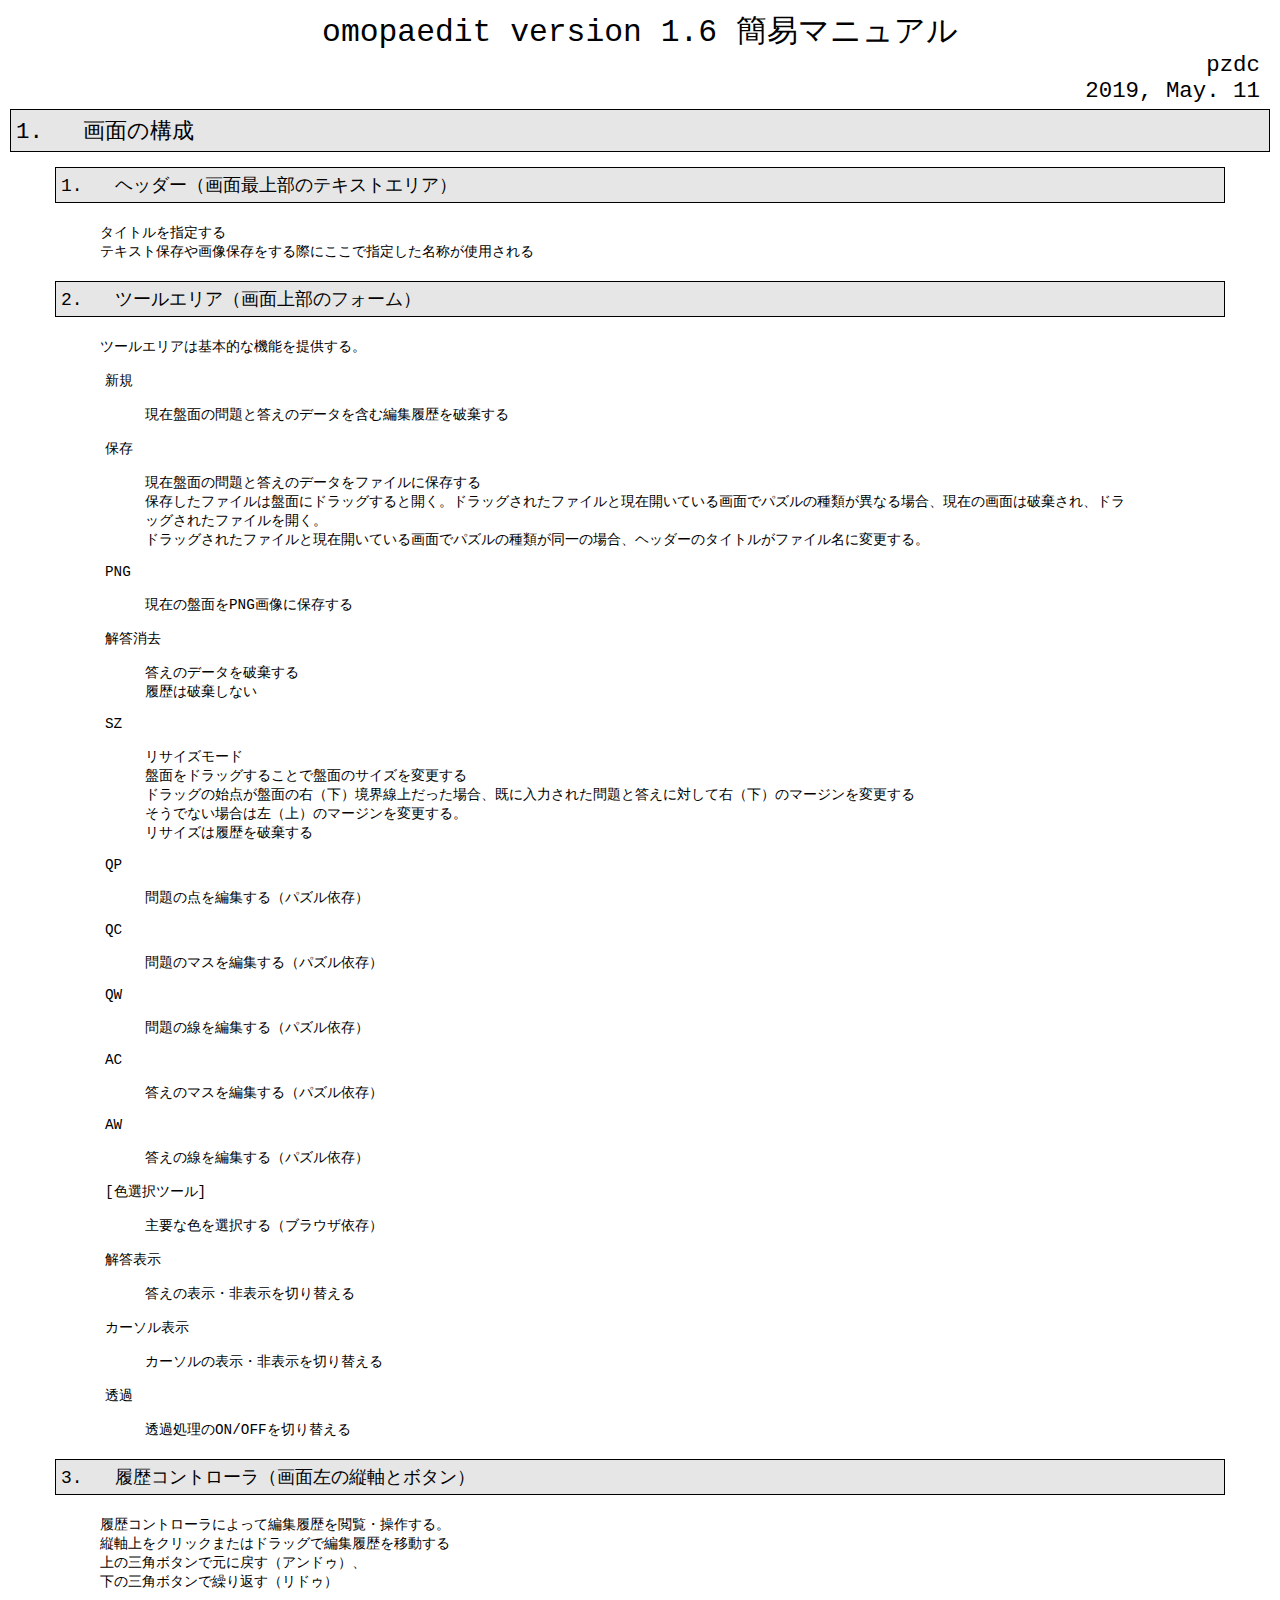
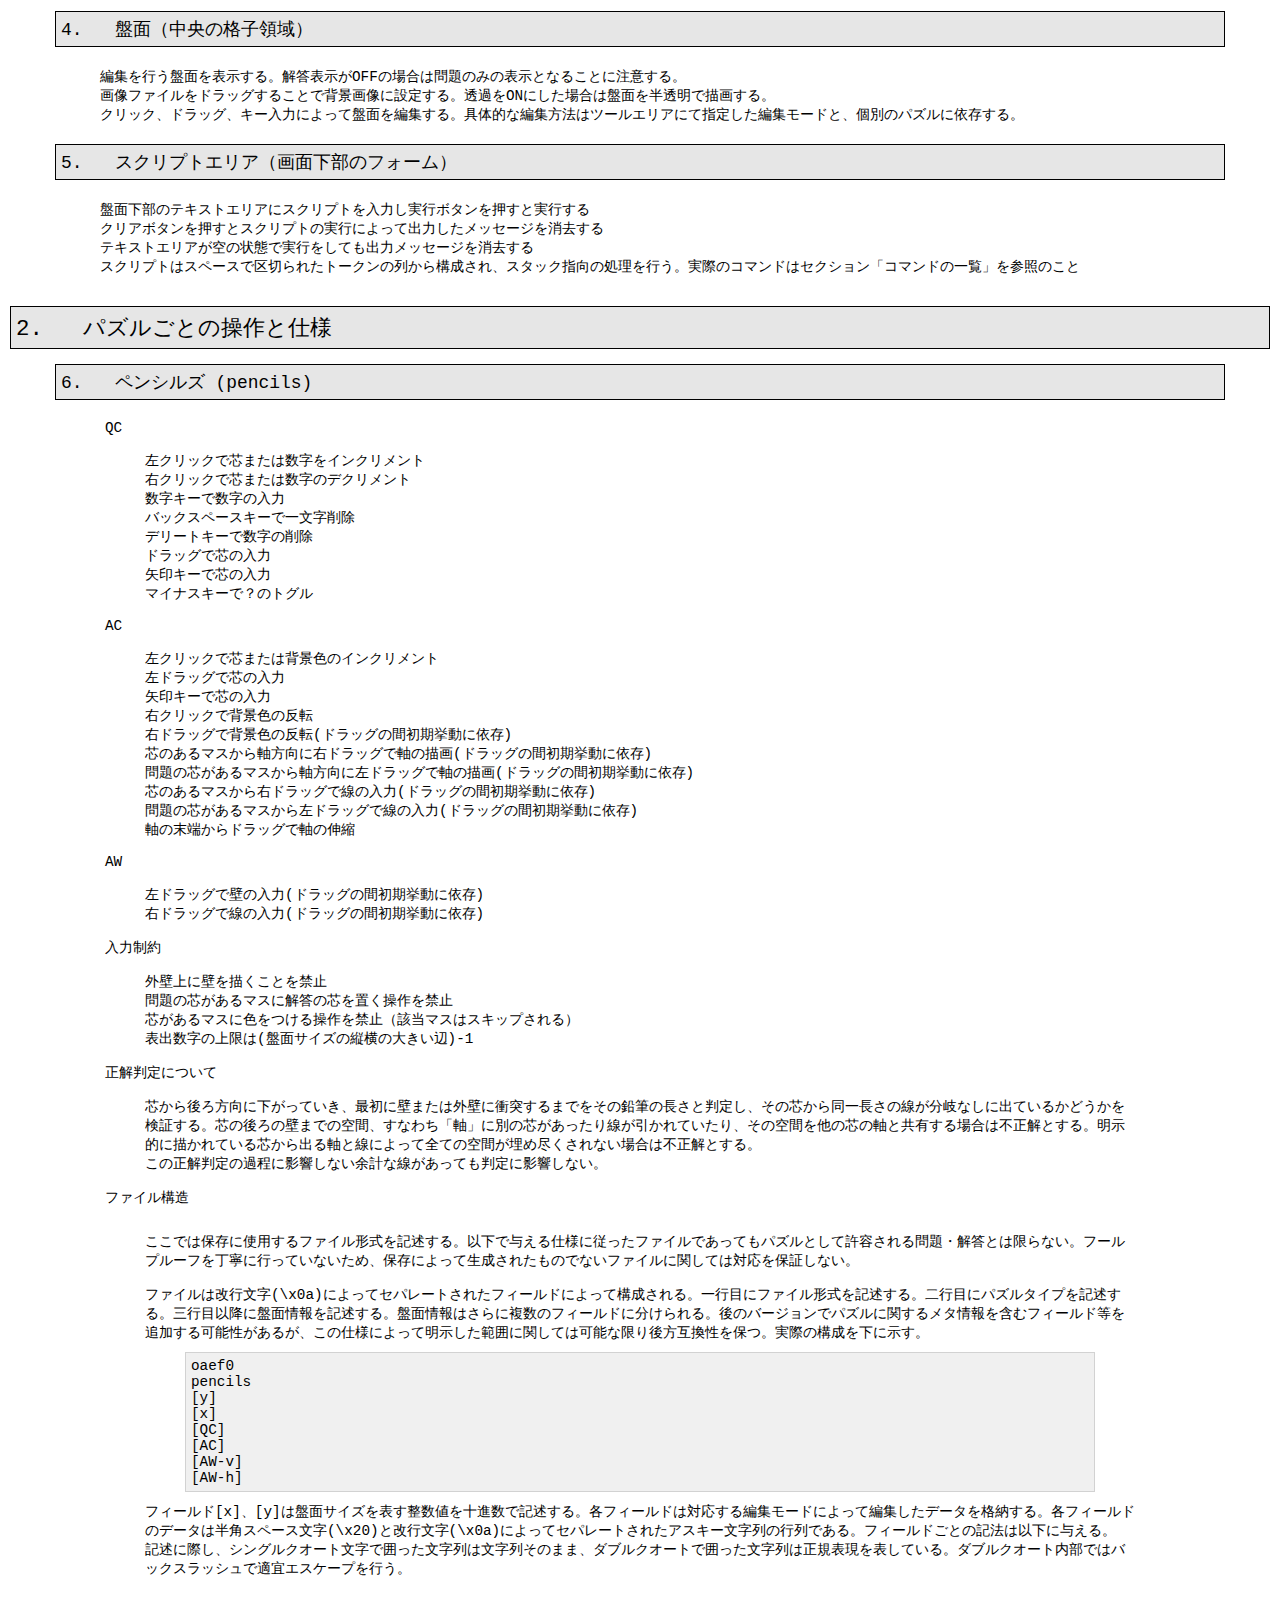
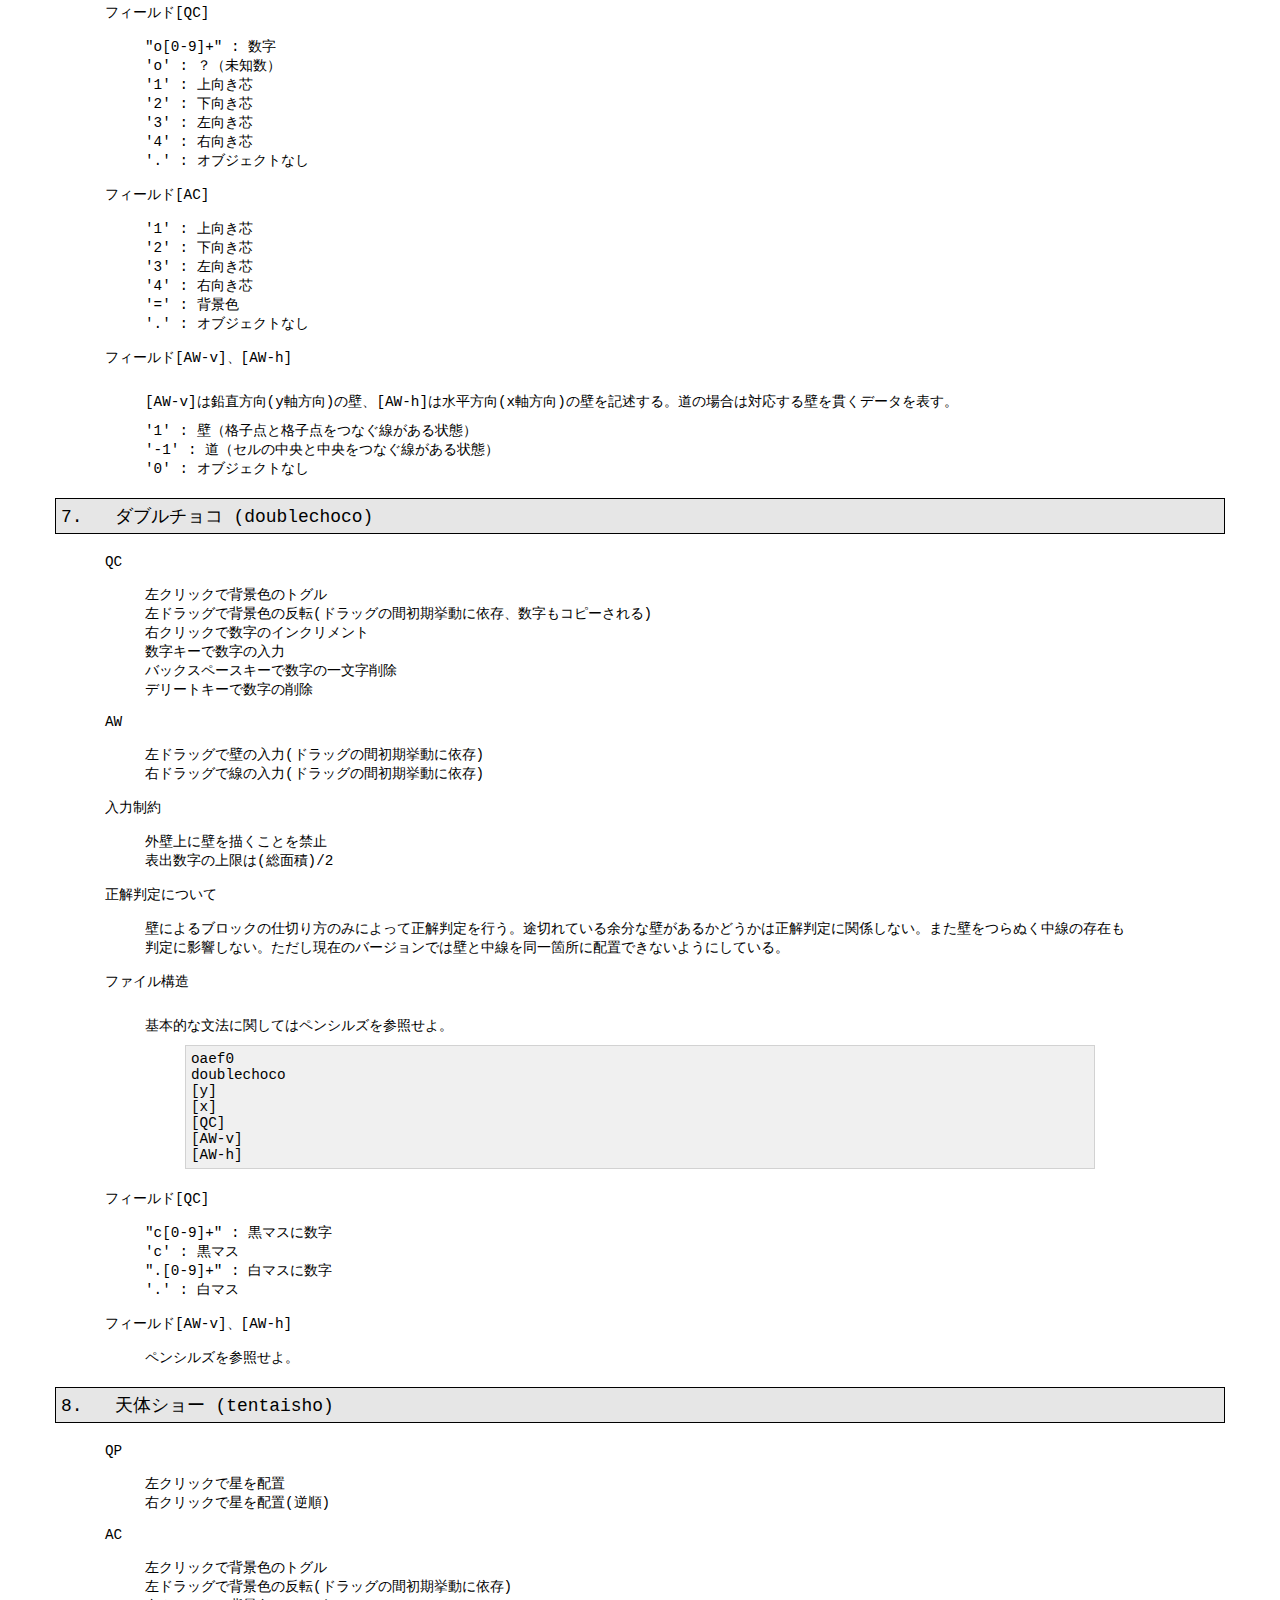
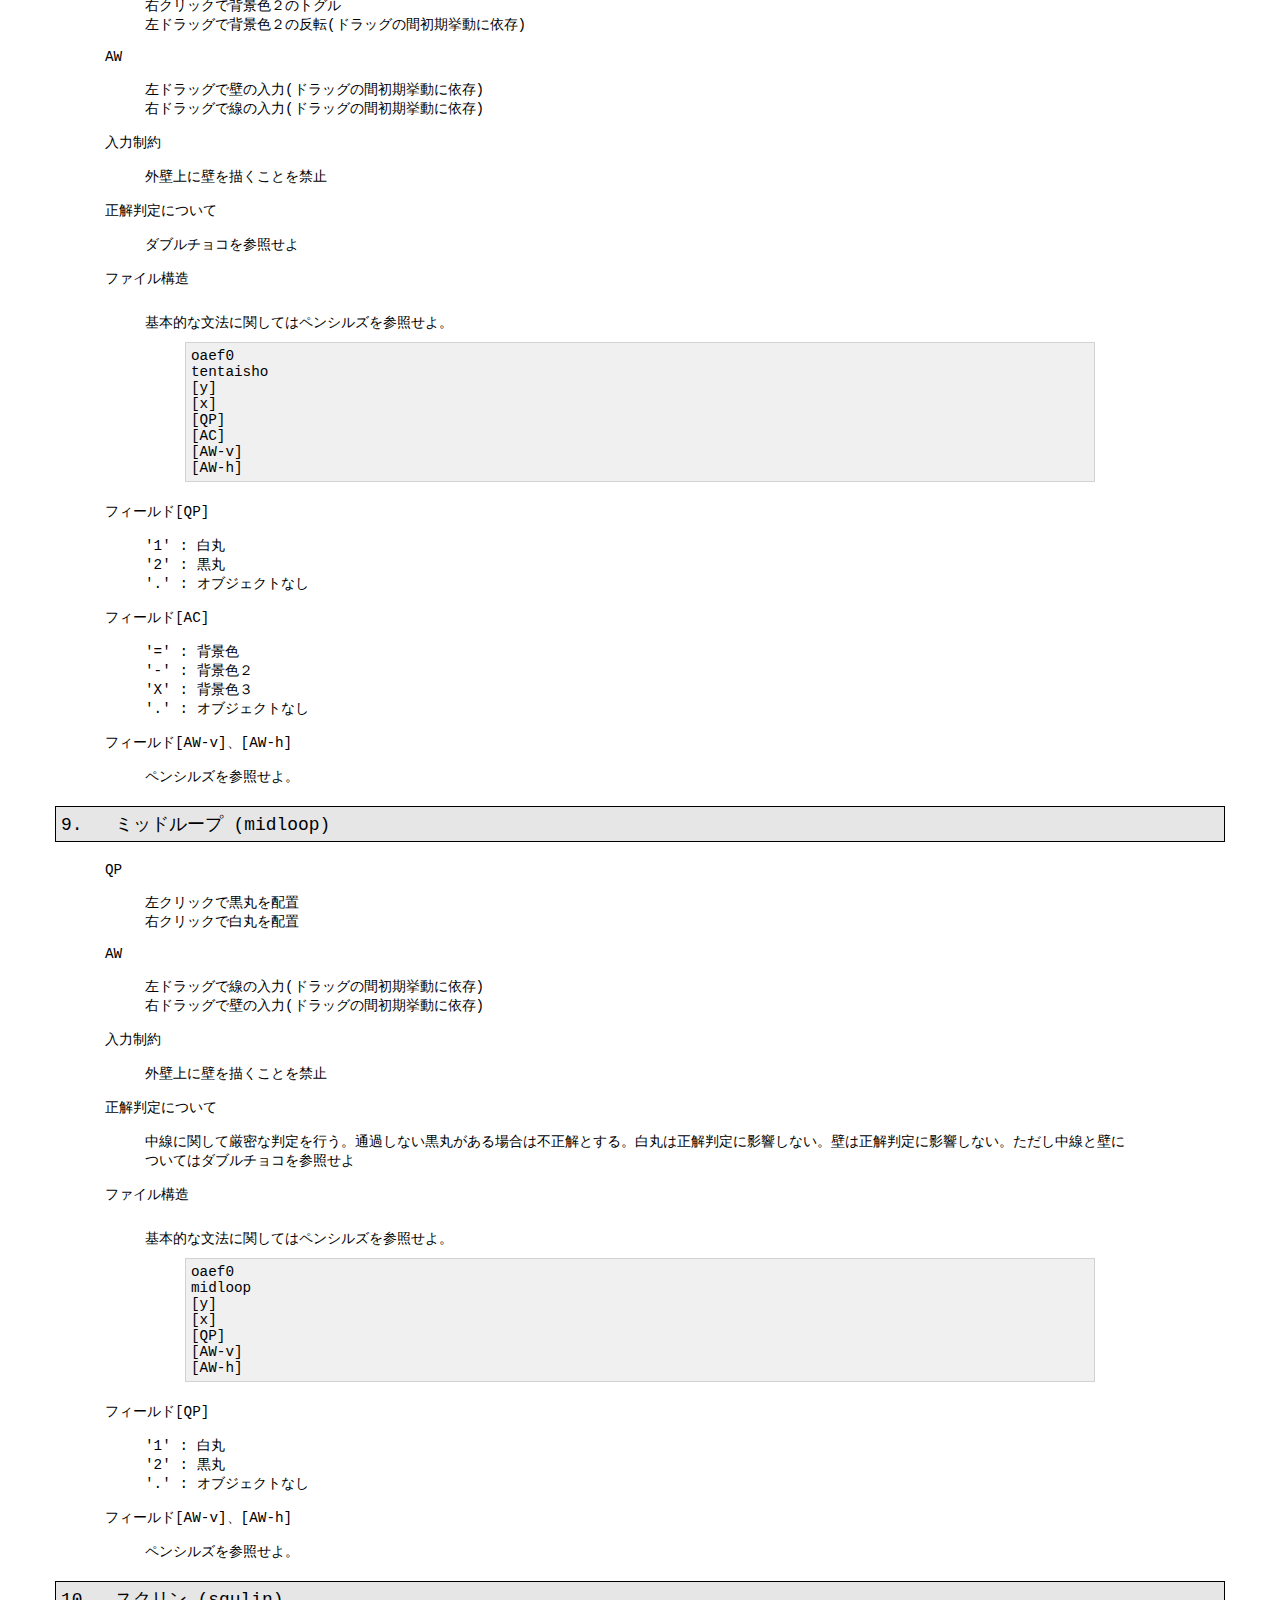
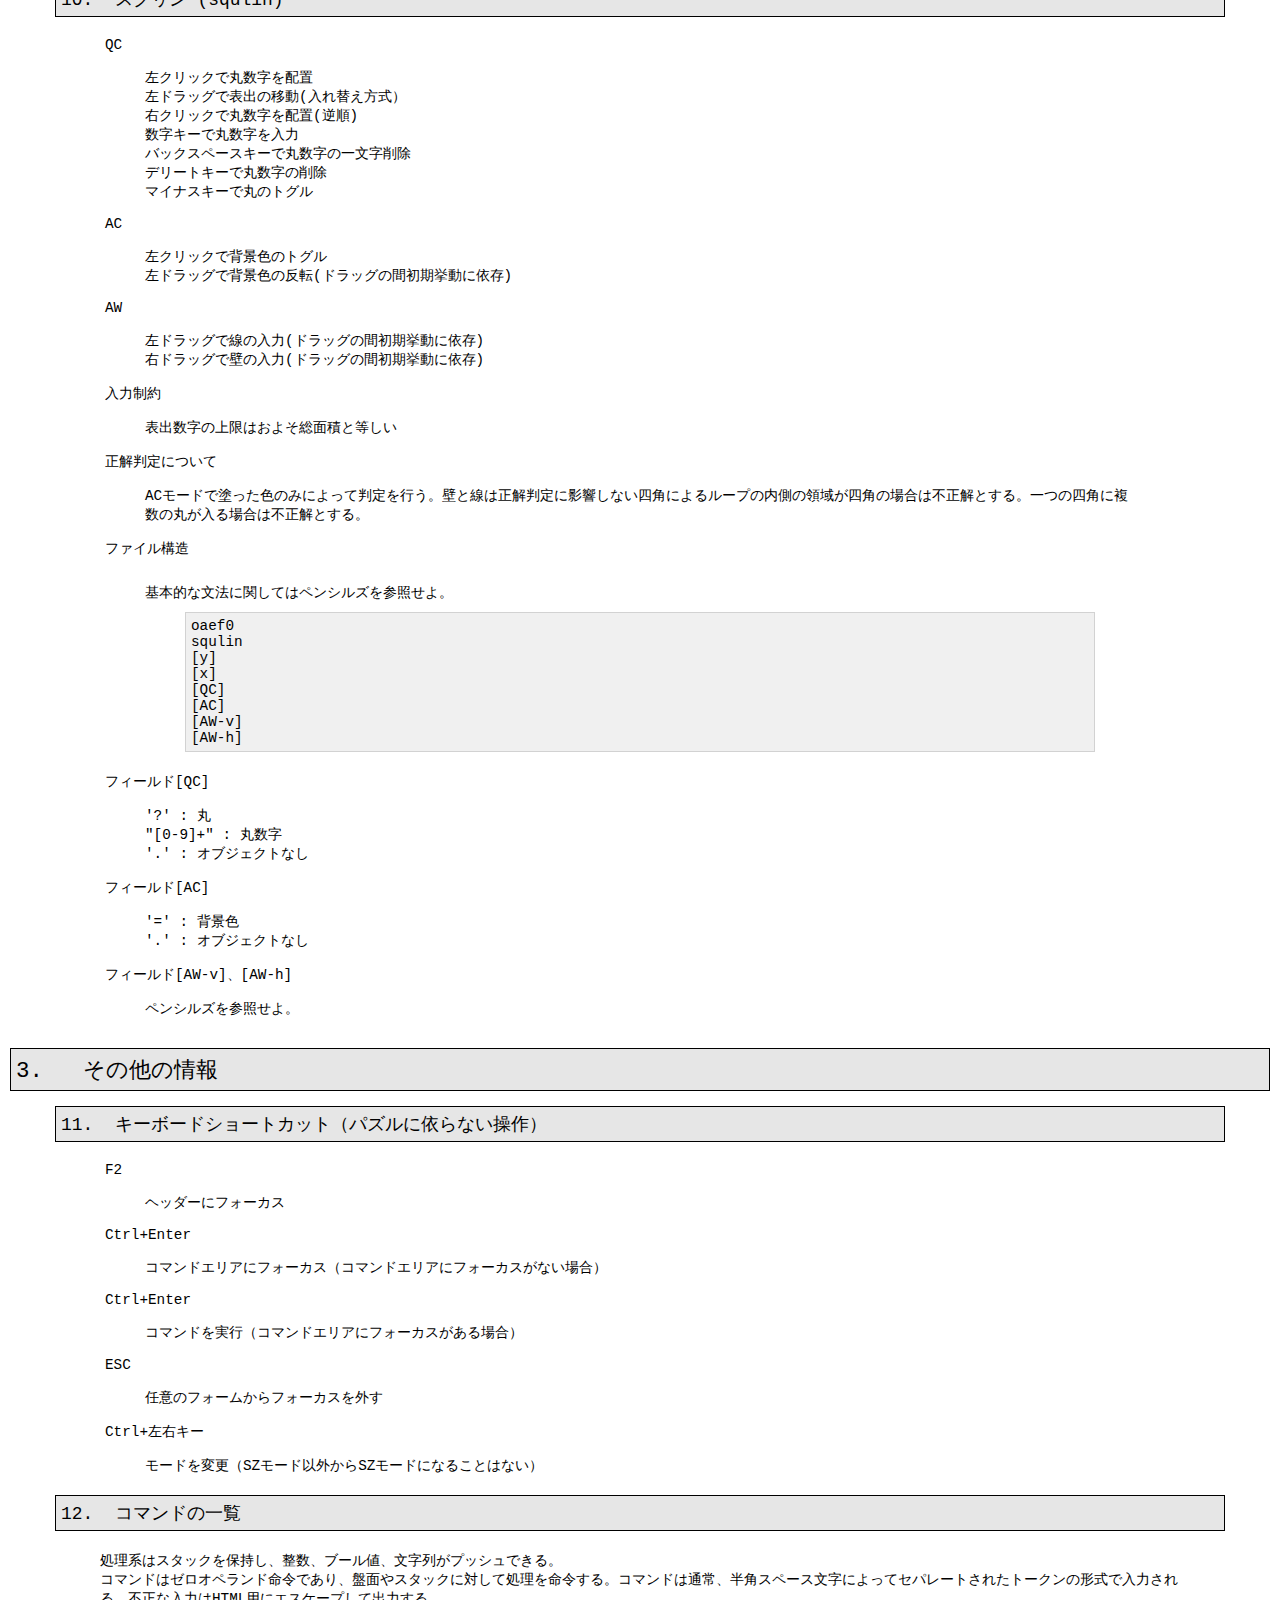
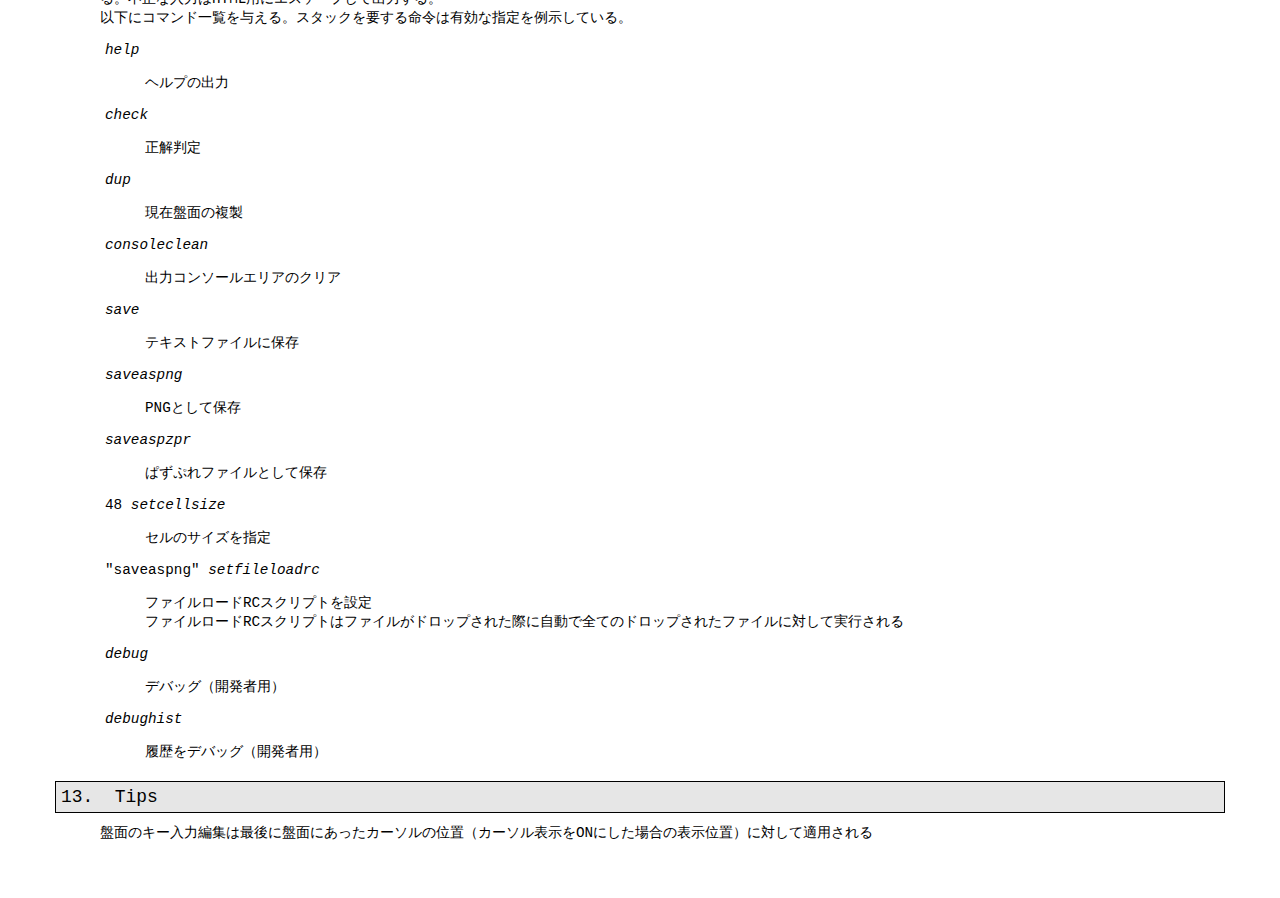
==== commit 2eb15068: "version 1.6" ====
--- a/doc/manual.html
+++ b/doc/manual.html
@@ -17,13 +17,13 @@
 --><!--
 --></span><!--
 --><div class="RDLtitle"><!--
--->omopaedit version 1.5 簡易マニュアル<!--
+-->omopaedit version 1.6 簡易マニュアル<!--
 --></div><!--
 --><div class="RDLauthor"><!--
 -->pzdc<!--
 --></div><!--
 --><div class="RDLdate"><!--
--->2019, Apr. 29<!--
+-->2019, May. 11<!--
 --></div><!--
 --><!--
 --></span><!--
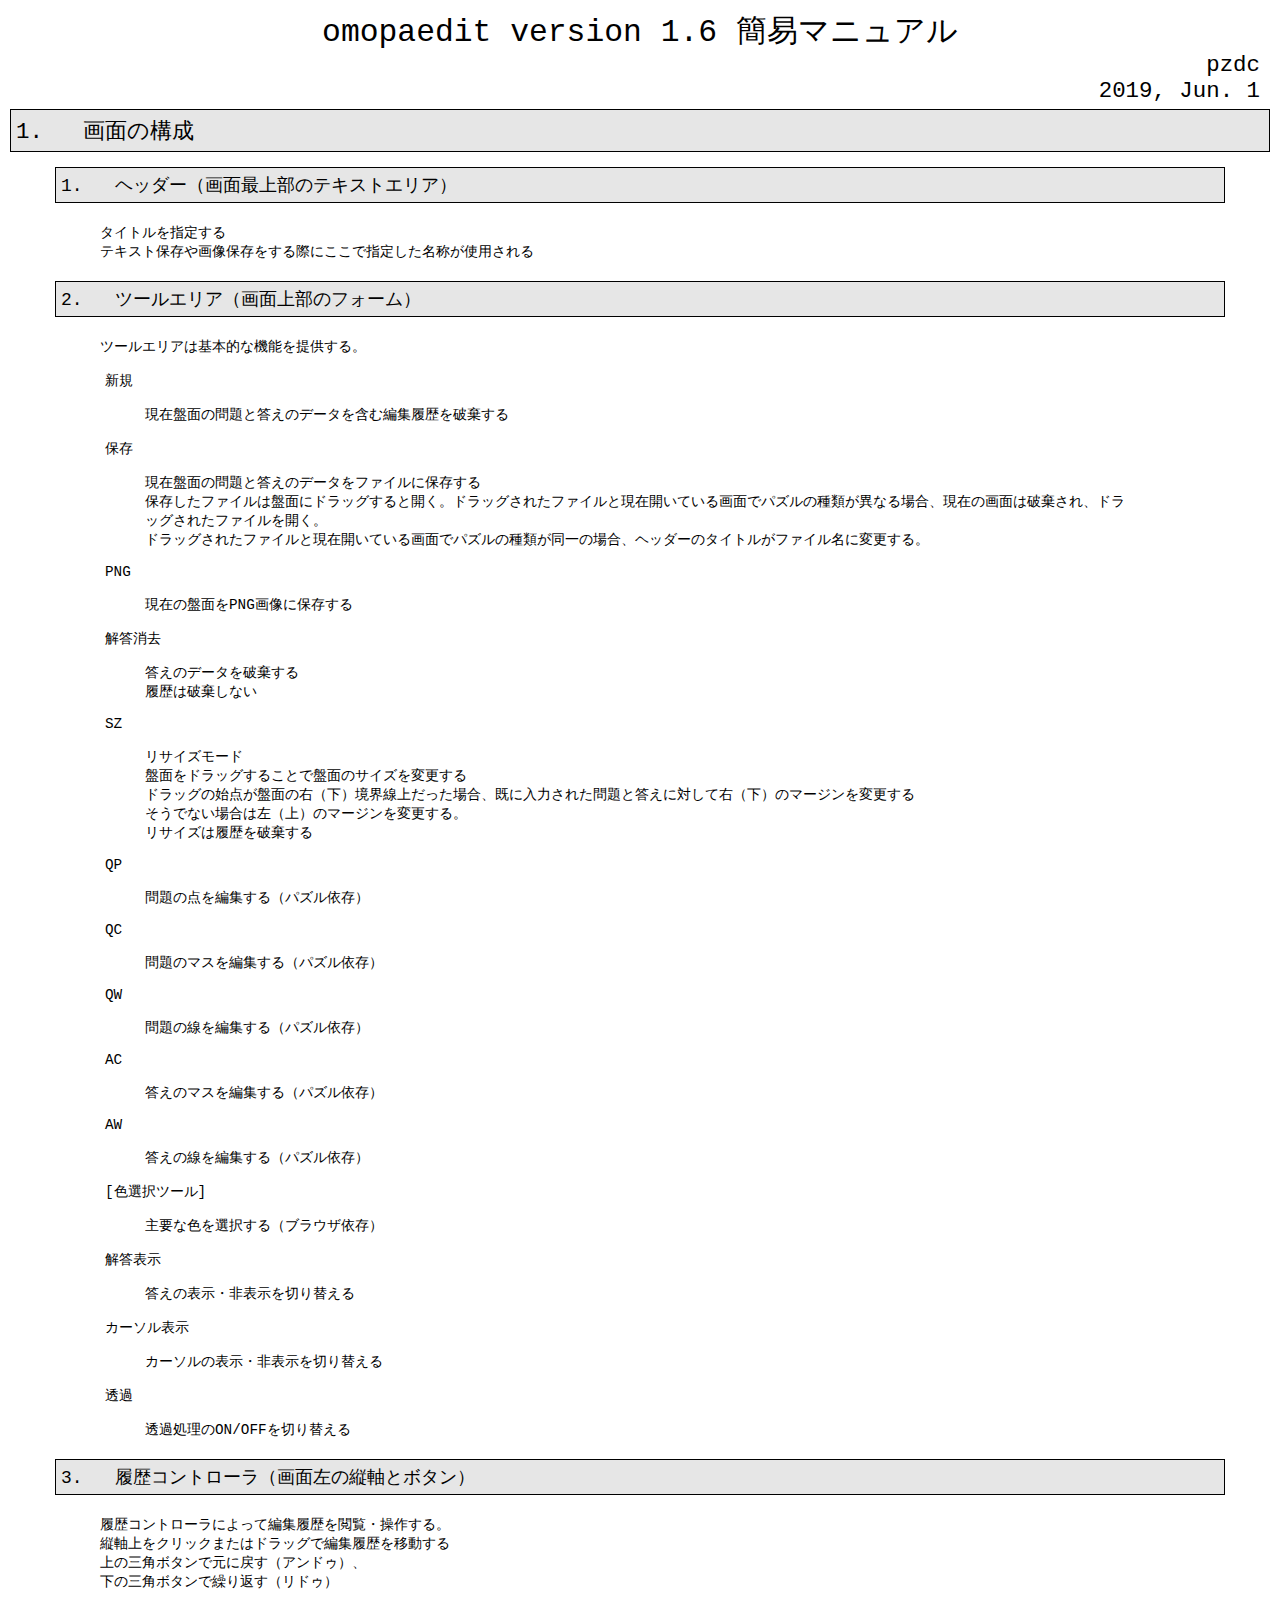
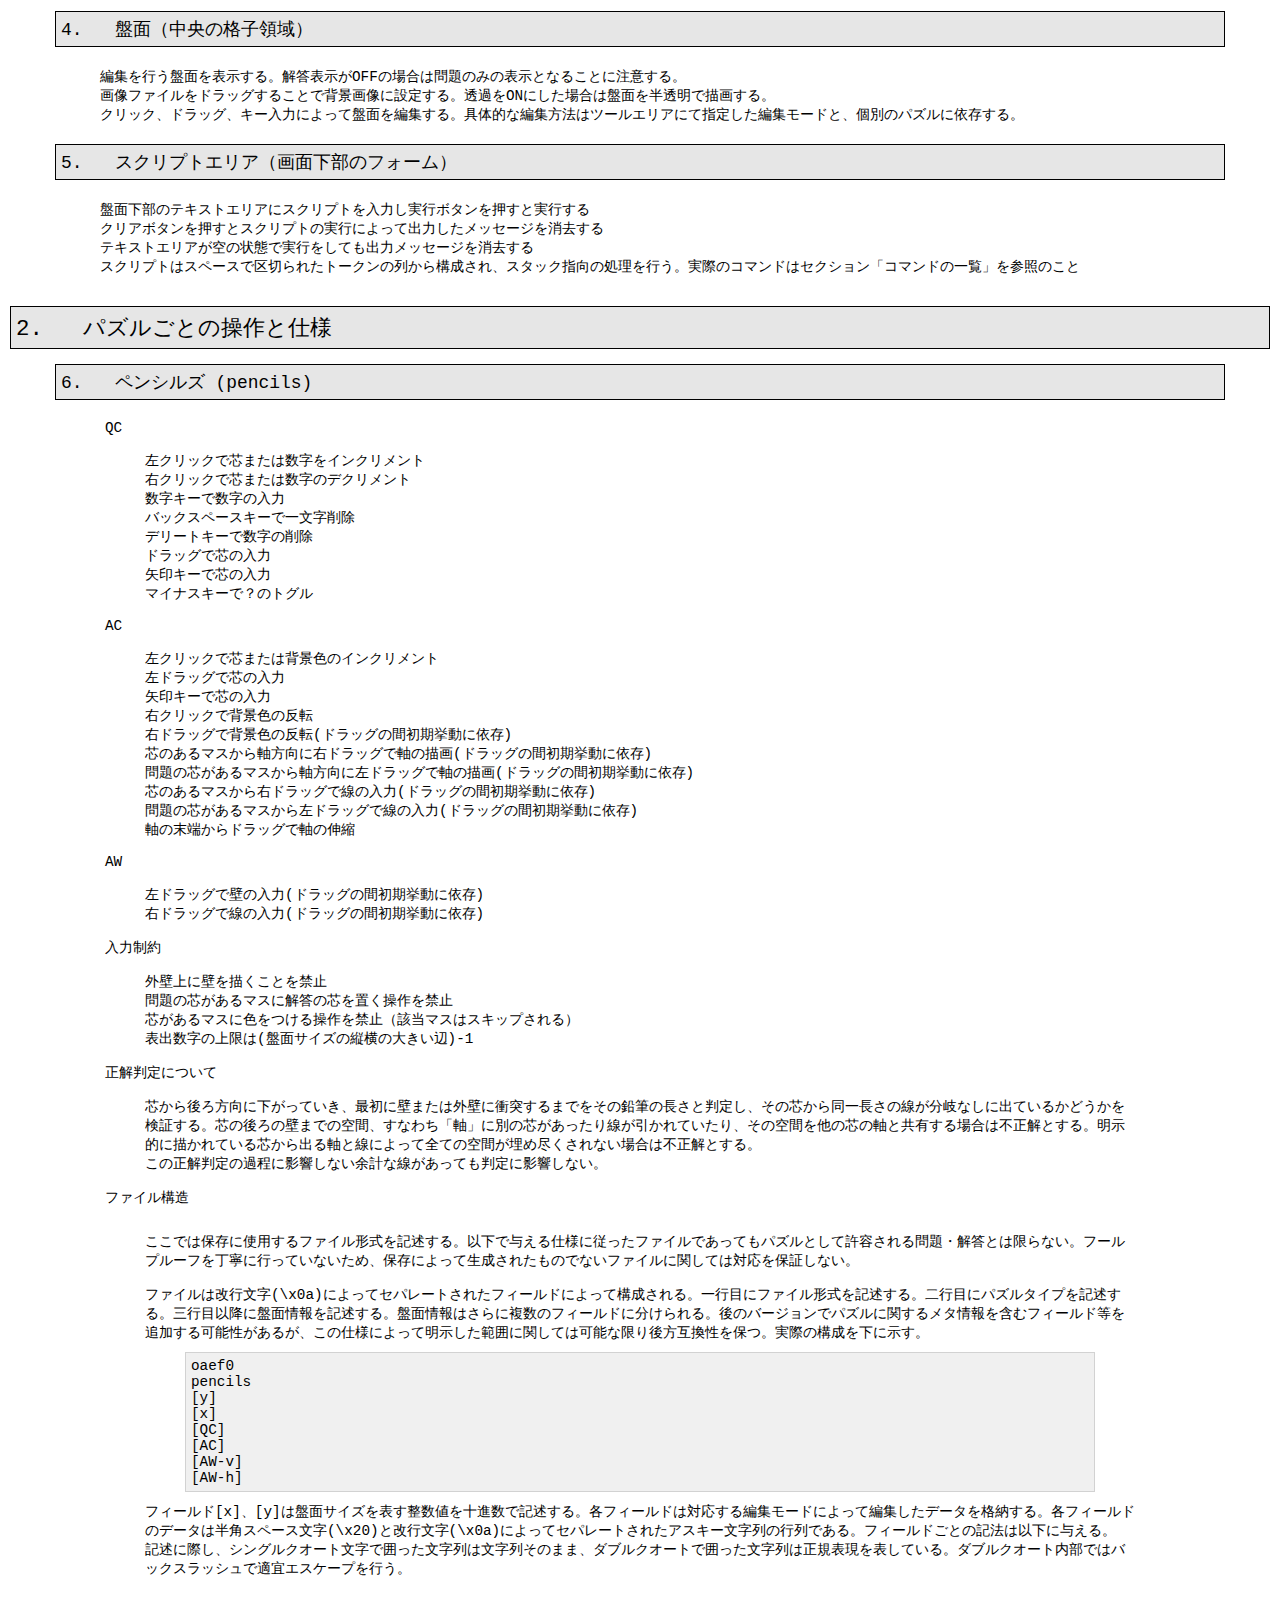
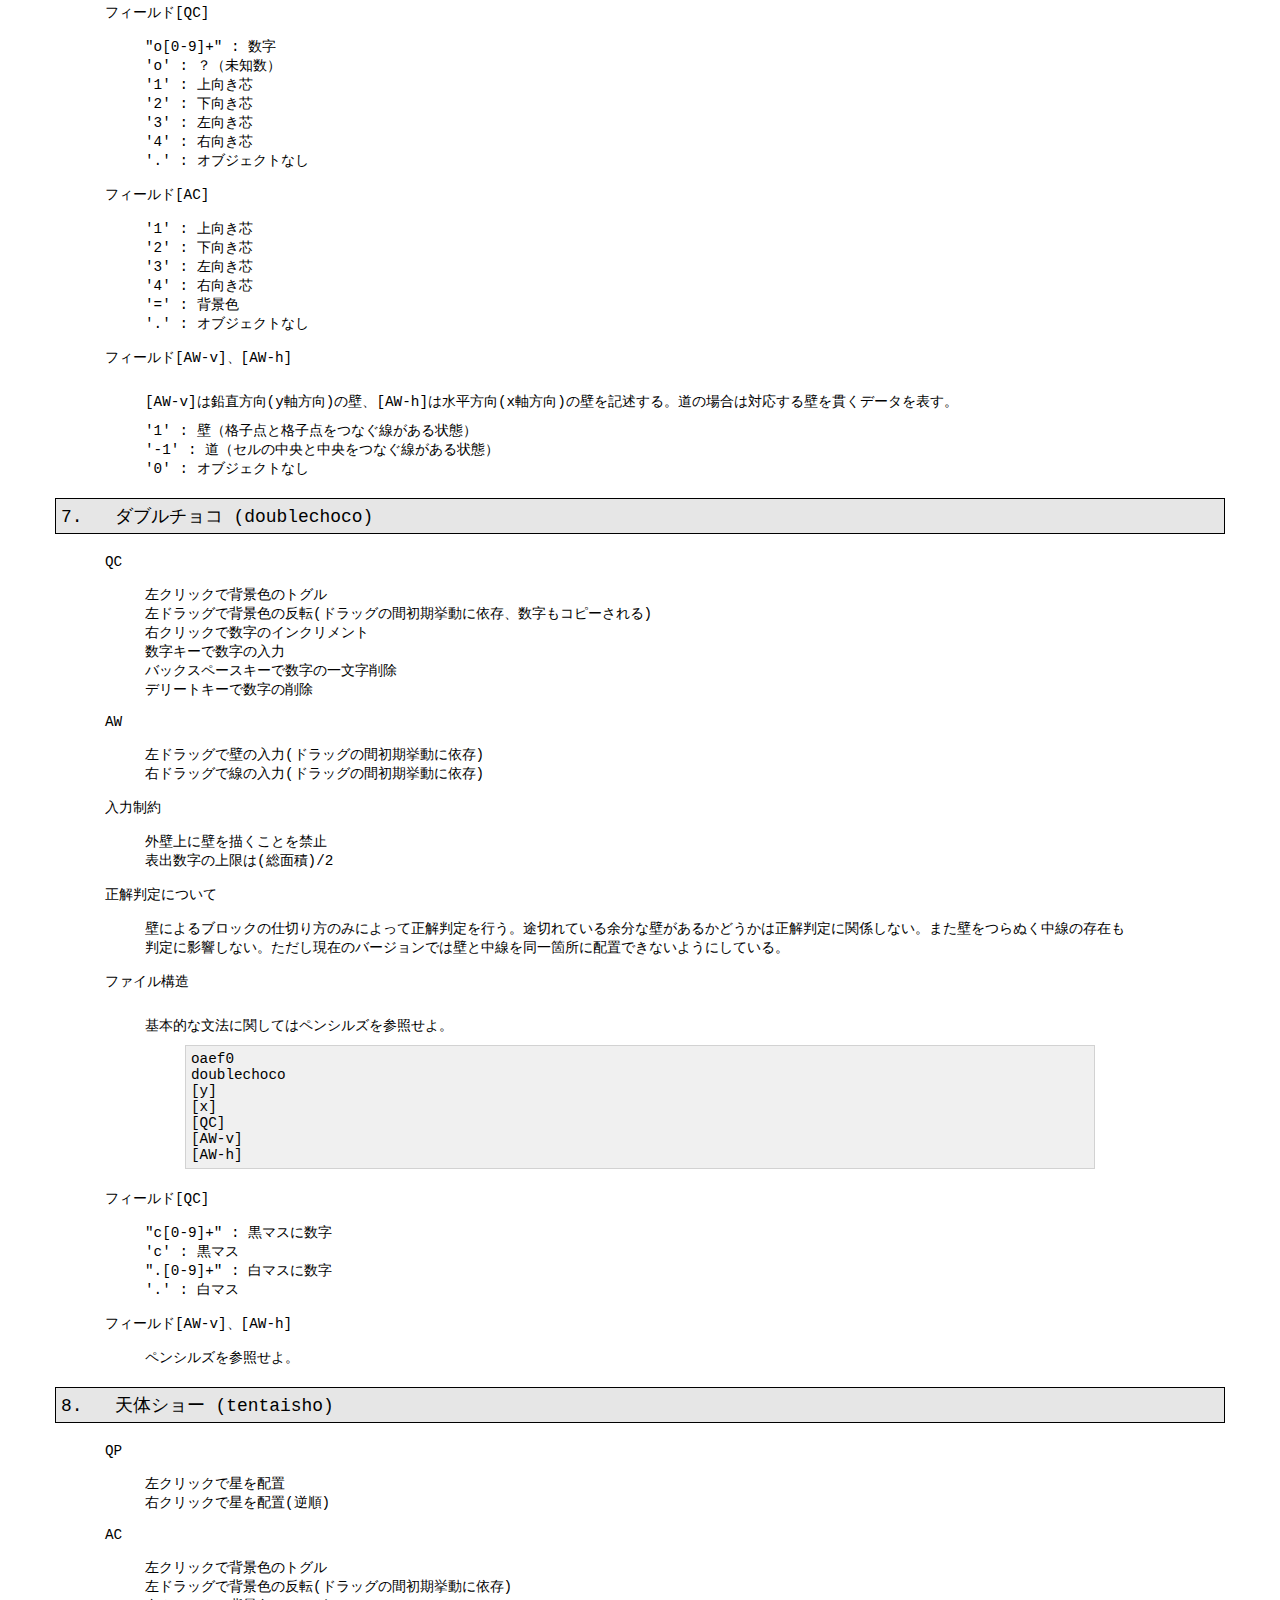
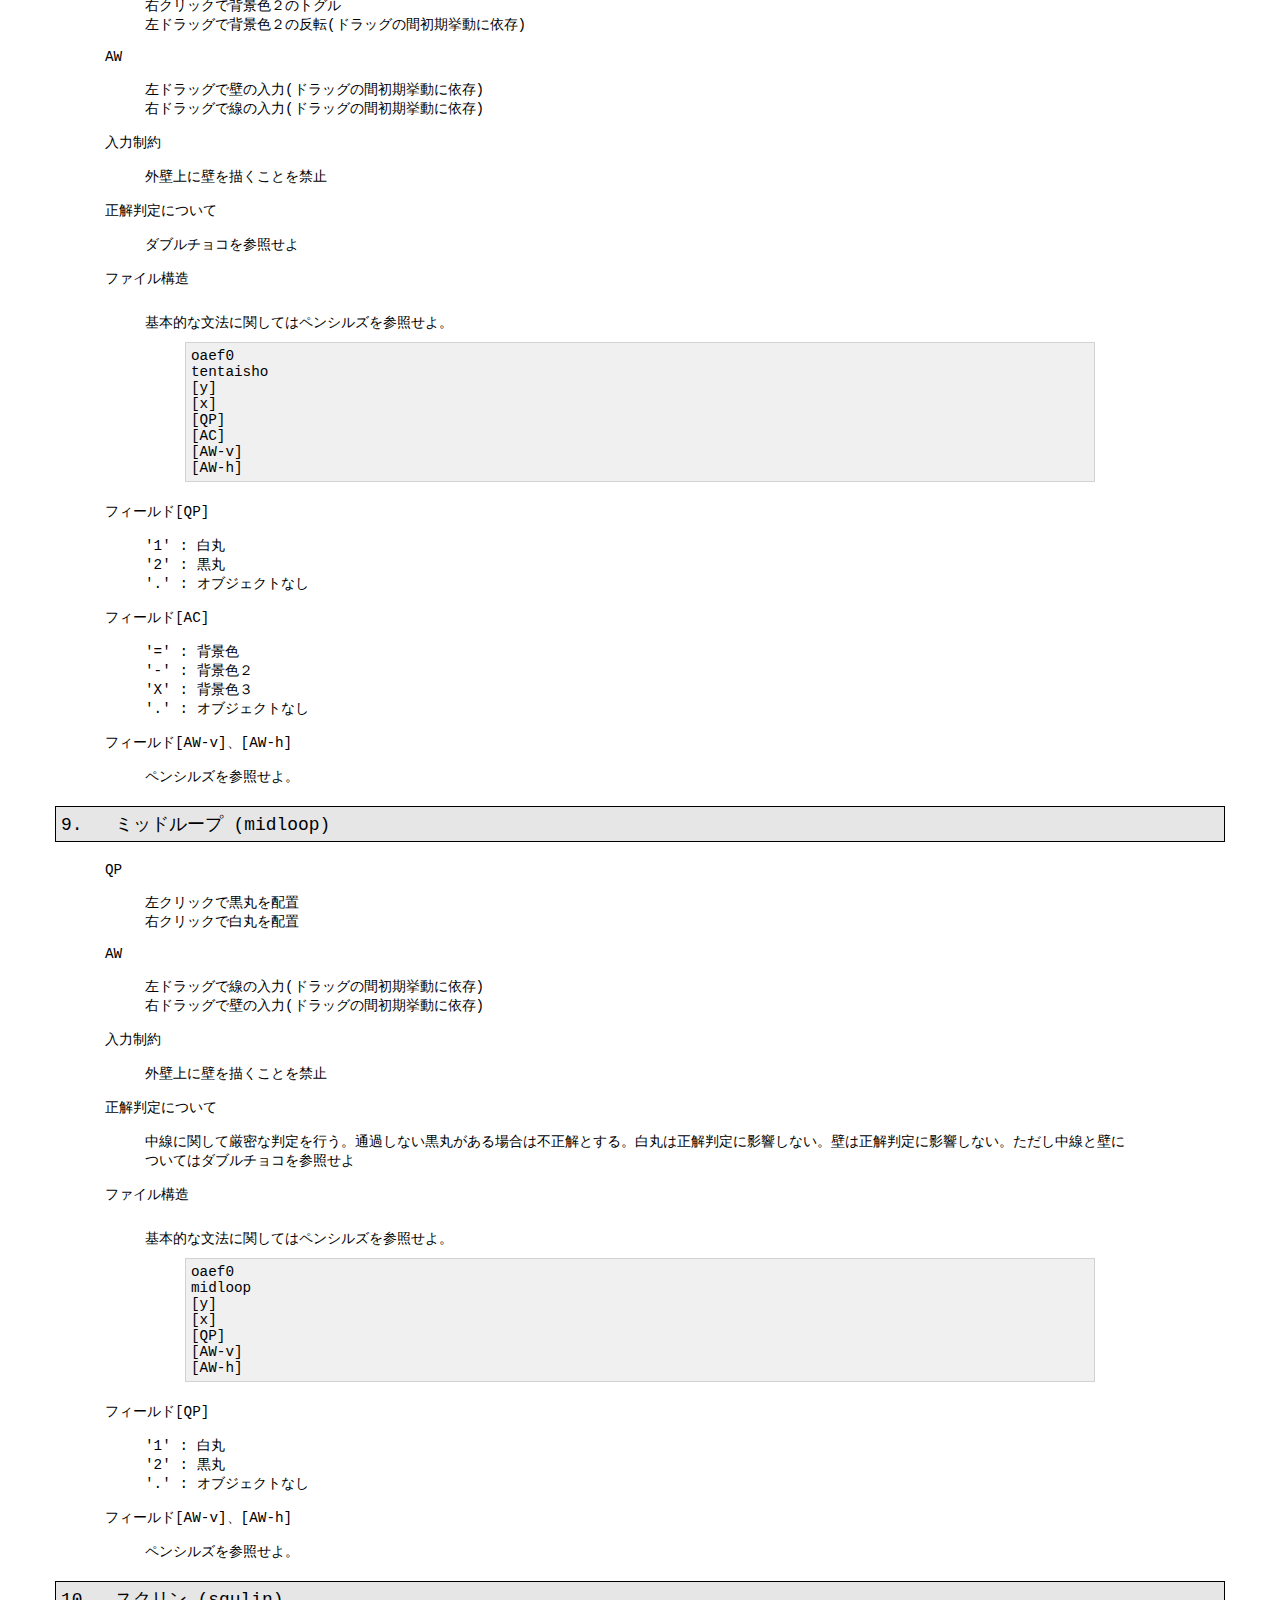
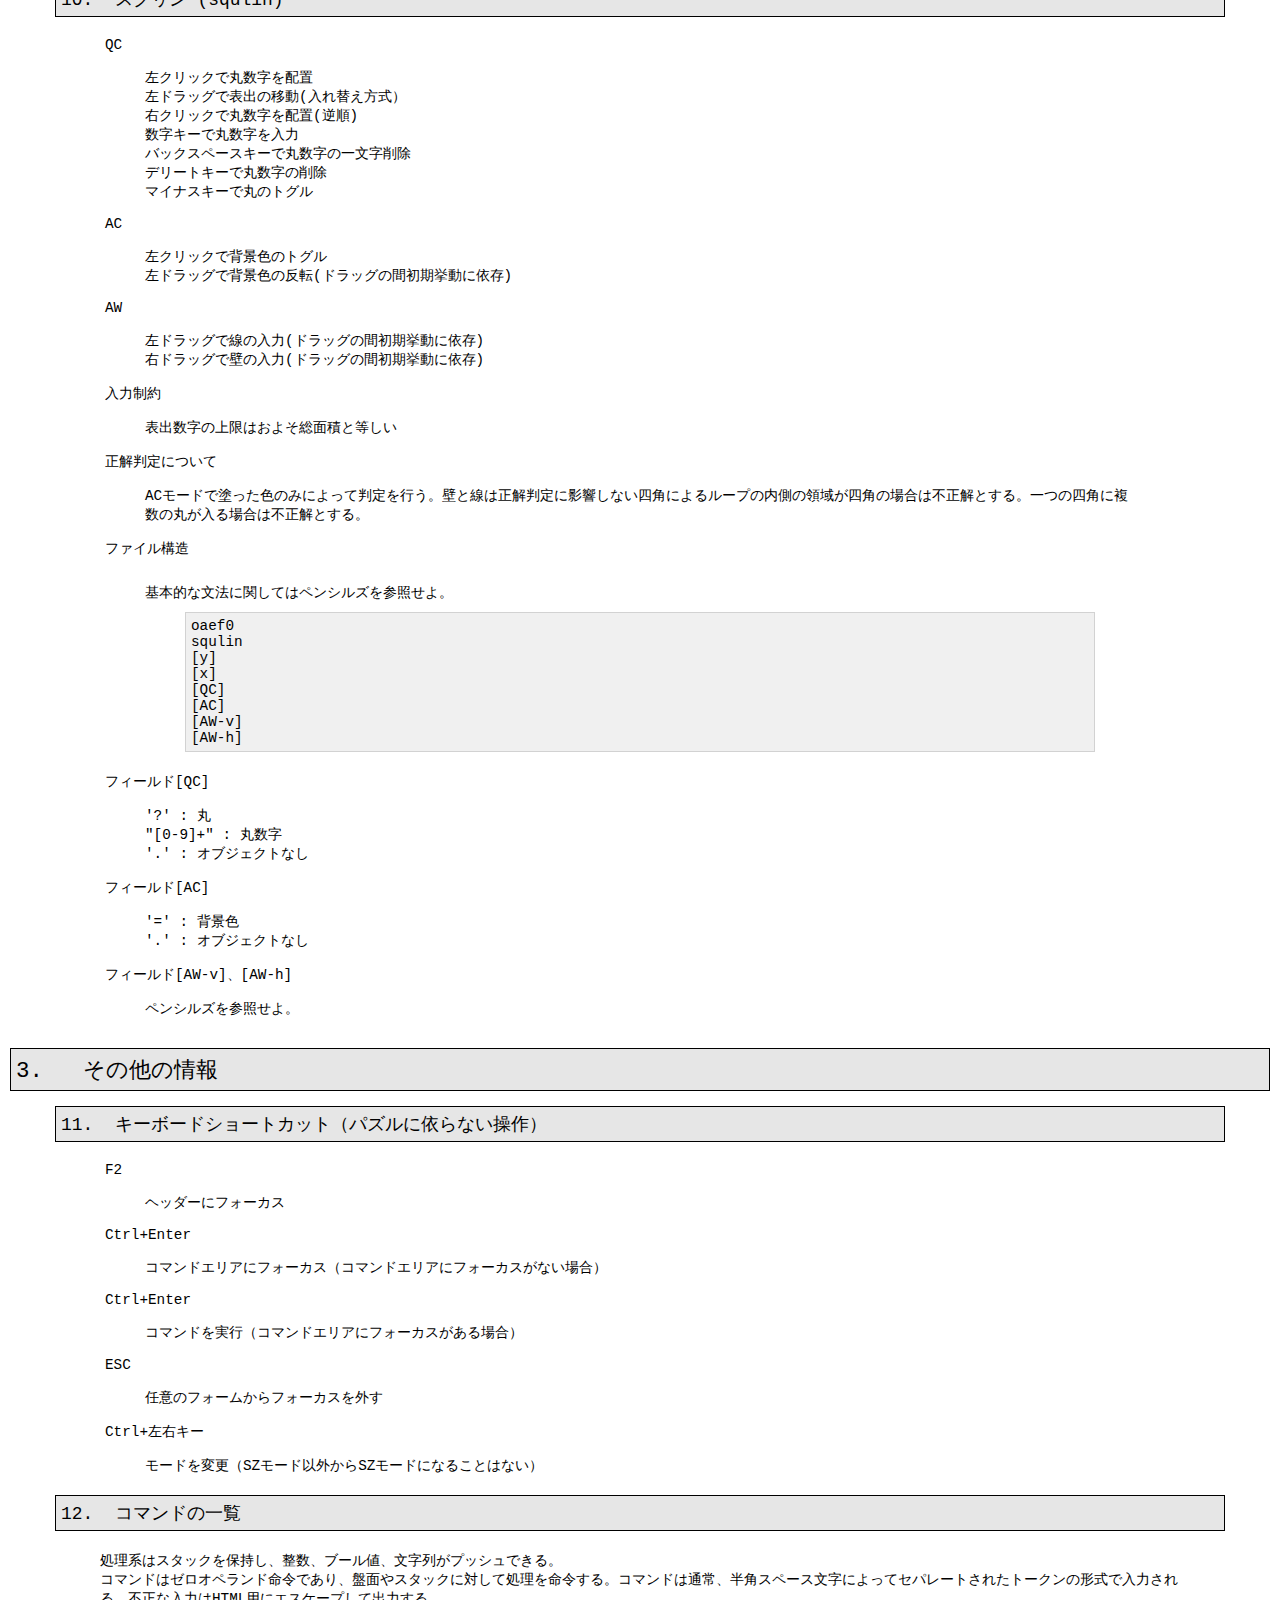
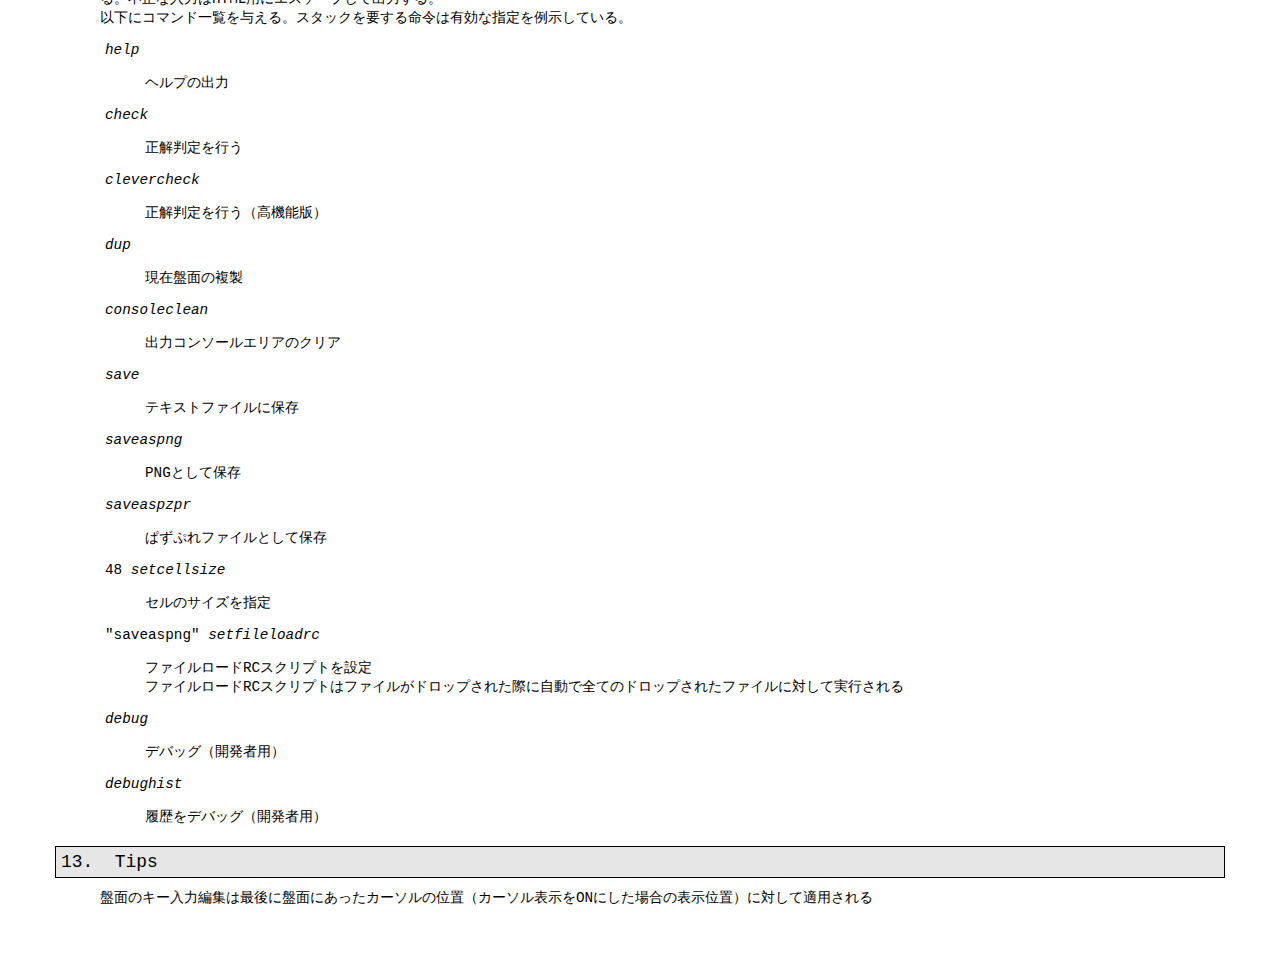
==== commit f37bd7ff: "バグ修正" ====
--- a/doc/manual.html
+++ b/doc/manual.html
@@ -23,7 +23,7 @@
 -->pzdc<!--
 --></div><!--
 --><div class="RDLdate"><!--
--->2019, May. 11<!--
+-->2019, Jun. 1<!--
 --></div><!--
 --><!--
 --></span><!--
@@ -1307,7 +1307,7 @@
 --></div><!--
 --><div class="RDLLC" id="RDLLC062"><!--
 --><span><!--
--->正解判定<!--
+-->正解判定を行う<!--
 --></span><!--
 --></div><!--
 --><span><!--
@@ -1315,10 +1315,23 @@
 --></span><!--
 --><div class="RDLLH" id="RDLLH063"><!--
 --><span><!--
+--><span class="RDLfI">clevercheck</span><span><!--
+--></span><!--
+--></div><!--
+--><div class="RDLLC" id="RDLLC063"><!--
+--><span><!--
+-->正解判定を行う（高機能版）<!--
+--></span><!--
+--></div><!--
+--><span><!--
+--><!--
+--></span><!--
+--><div class="RDLLH" id="RDLLH064"><!--
+--><span><!--
 --><span class="RDLfI">dup</span><span><!--
 --></span><!--
 --></div><!--
---><div class="RDLLC" id="RDLLC063"><!--
+--><div class="RDLLC" id="RDLLC064"><!--
 --><span><!--
 -->現在盤面の複製<!--
 --></span><!--
@@ -1326,12 +1339,12 @@
 --><span><!--
 --><!--
 --></span><!--
---><div class="RDLLH" id="RDLLH064"><!--
+--><div class="RDLLH" id="RDLLH065"><!--
 --><span><!--
 --><span class="RDLfI">consoleclean</span><span><!--
 --></span><!--
 --></div><!--
---><div class="RDLLC" id="RDLLC064"><!--
+--><div class="RDLLC" id="RDLLC065"><!--
 --><span><!--
 -->出力コンソールエリアのクリア<!--
 --></span><!--
@@ -1339,12 +1352,12 @@
 --><span><!--
 --><!--
 --></span><!--
---><div class="RDLLH" id="RDLLH065"><!--
+--><div class="RDLLH" id="RDLLH066"><!--
 --><span><!--
 --><span class="RDLfI">save</span><span><!--
 --></span><!--
 --></div><!--
---><div class="RDLLC" id="RDLLC065"><!--
+--><div class="RDLLC" id="RDLLC066"><!--
 --><span><!--
 -->テキストファイルに保存<!--
 --></span><!--
@@ -1352,12 +1365,12 @@
 --><span><!--
 --><!--
 --></span><!--
---><div class="RDLLH" id="RDLLH066"><!--
+--><div class="RDLLH" id="RDLLH067"><!--
 --><span><!--
 --><span class="RDLfI">saveaspng</span><span><!--
 --></span><!--
 --></div><!--
---><div class="RDLLC" id="RDLLC066"><!--
+--><div class="RDLLC" id="RDLLC067"><!--
 --><span><!--
 -->PNGとして保存<!--
 --></span><!--
@@ -1365,12 +1378,12 @@
 --><span><!--
 --><!--
 --></span><!--
---><div class="RDLLH" id="RDLLH067"><!--
+--><div class="RDLLH" id="RDLLH068"><!--
 --><span><!--
 --><span class="RDLfI">saveaspzpr</span><span><!--
 --></span><!--
 --></div><!--
---><div class="RDLLC" id="RDLLC067"><!--
+--><div class="RDLLC" id="RDLLC068"><!--
 --><span><!--
 -->ぱずぷれファイルとして保存<!--
 --></span><!--
@@ -1378,12 +1391,12 @@
 --><span><!--
 --><!--
 --></span><!--
---><div class="RDLLH" id="RDLLH068"><!--
+--><div class="RDLLH" id="RDLLH069"><!--
 --><span><!--
 -->48 <span class="RDLfI">setcellsize</span><span><!--
 --></span><!--
 --></div><!--
---><div class="RDLLC" id="RDLLC068"><!--
+--><div class="RDLLC" id="RDLLC069"><!--
 --><span><!--
 -->セルのサイズを指定<!--
 --></span><!--
@@ -1391,12 +1404,12 @@
 --><span><!--
 --><!--
 --></span><!--
---><div class="RDLLH" id="RDLLH069"><!--
+--><div class="RDLLH" id="RDLLH070"><!--
 --><span><!--
 -->"saveaspng" <span class="RDLfI">setfileloadrc</span><span><!--
 --></span><!--
 --></div><!--
---><div class="RDLLC" id="RDLLC069"><!--
+--><div class="RDLLC" id="RDLLC070"><!--
 --><span><!--
 -->ファイルロードRCスクリプトを設定<br/><!--
 -->ファイルロードRCスクリプトはファイルがドロップされた際に自動で全てのドロップされたファイルに対して実行される<!--
@@ -1405,12 +1418,12 @@
 --><span><!--
 --><!--
 --></span><!--
---><div class="RDLLH" id="RDLLH070"><!--
+--><div class="RDLLH" id="RDLLH071"><!--
 --><span><!--
 --><span class="RDLfI">debug</span><span><!--
 --></span><!--
 --></div><!--
---><div class="RDLLC" id="RDLLC070"><!--
+--><div class="RDLLC" id="RDLLC071"><!--
 --><span><!--
 -->デバッグ（開発者用）<!--
 --></span><!--
@@ -1418,12 +1431,12 @@
 --><span><!--
 --><!--
 --></span><!--
---><div class="RDLLH" id="RDLLH071"><!--
+--><div class="RDLLH" id="RDLLH072"><!--
 --><span><!--
 --><span class="RDLfI">debughist</span><span><!--
 --></span><!--
 --></div><!--
---><div class="RDLLC" id="RDLLC071"><!--
+--><div class="RDLLC" id="RDLLC072"><!--
 --><span><!--
 -->履歴をデバッグ（開発者用）<!--
 --></span><!--
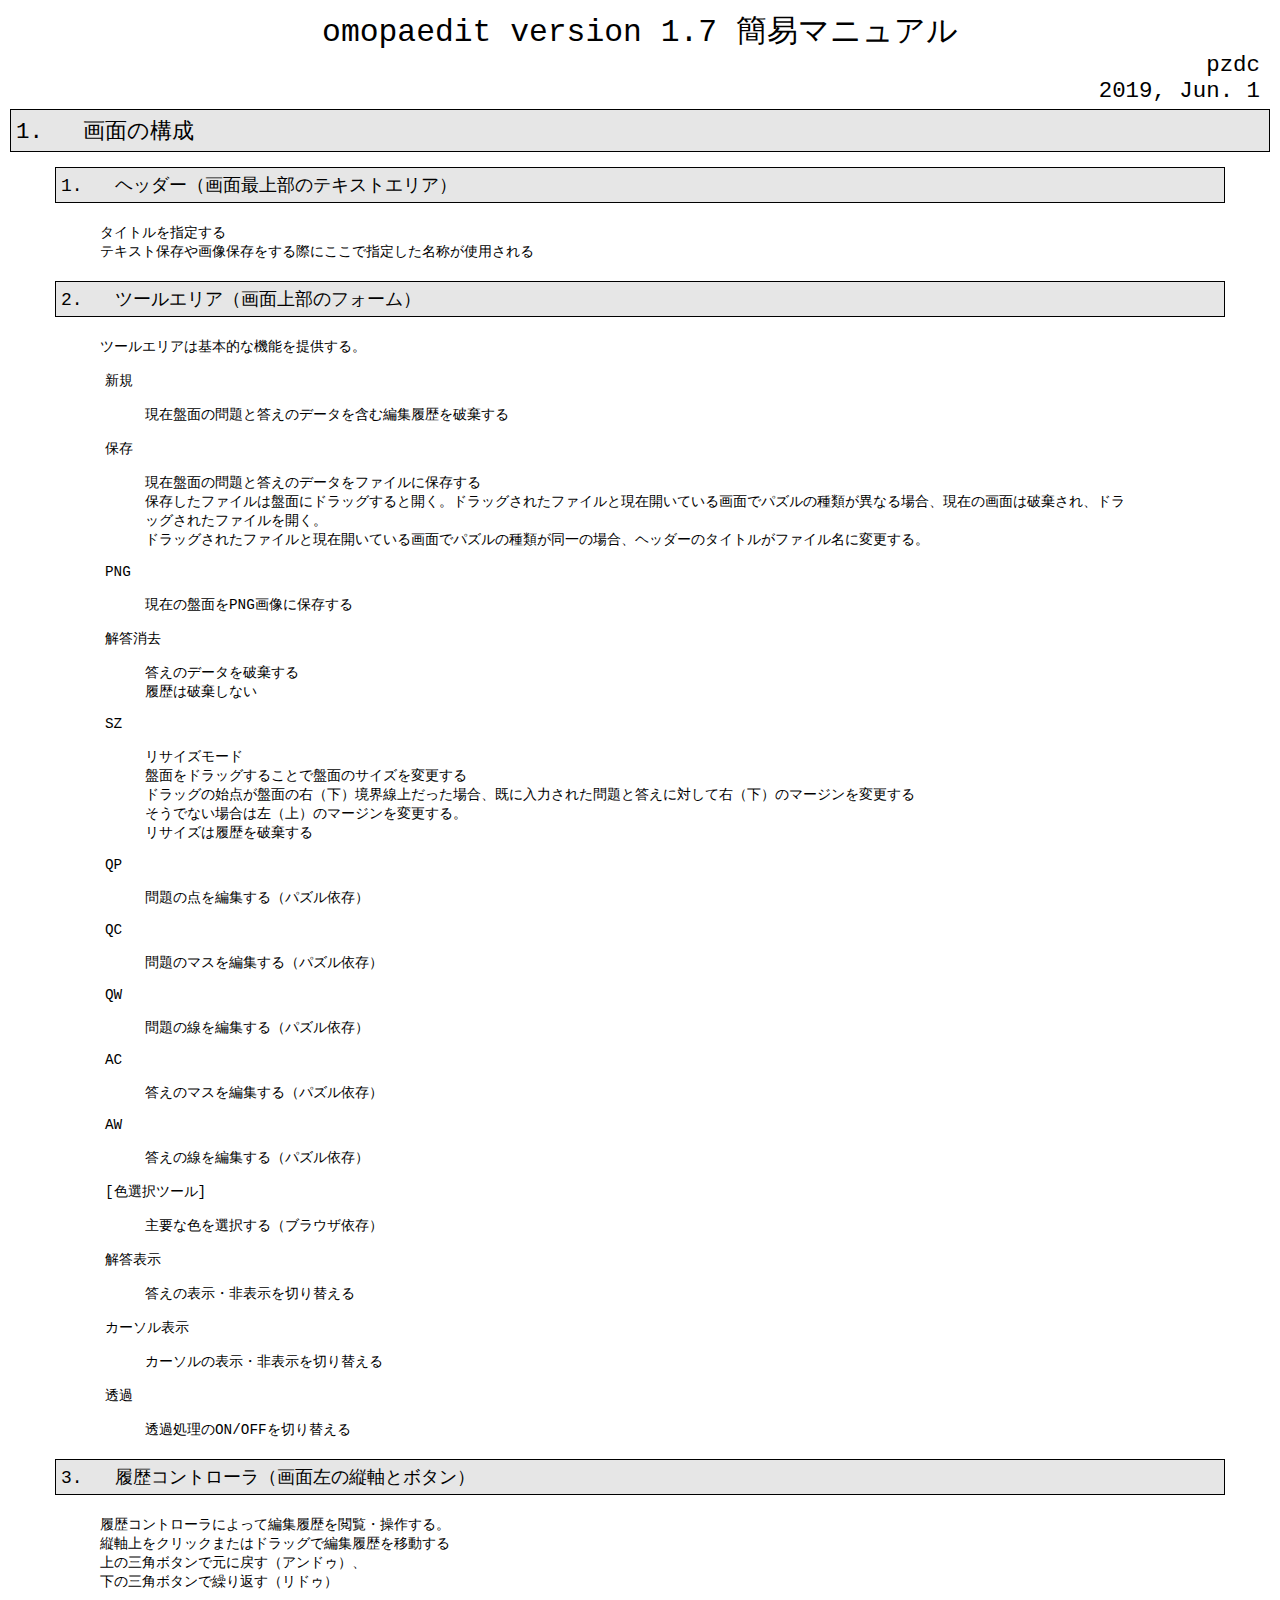
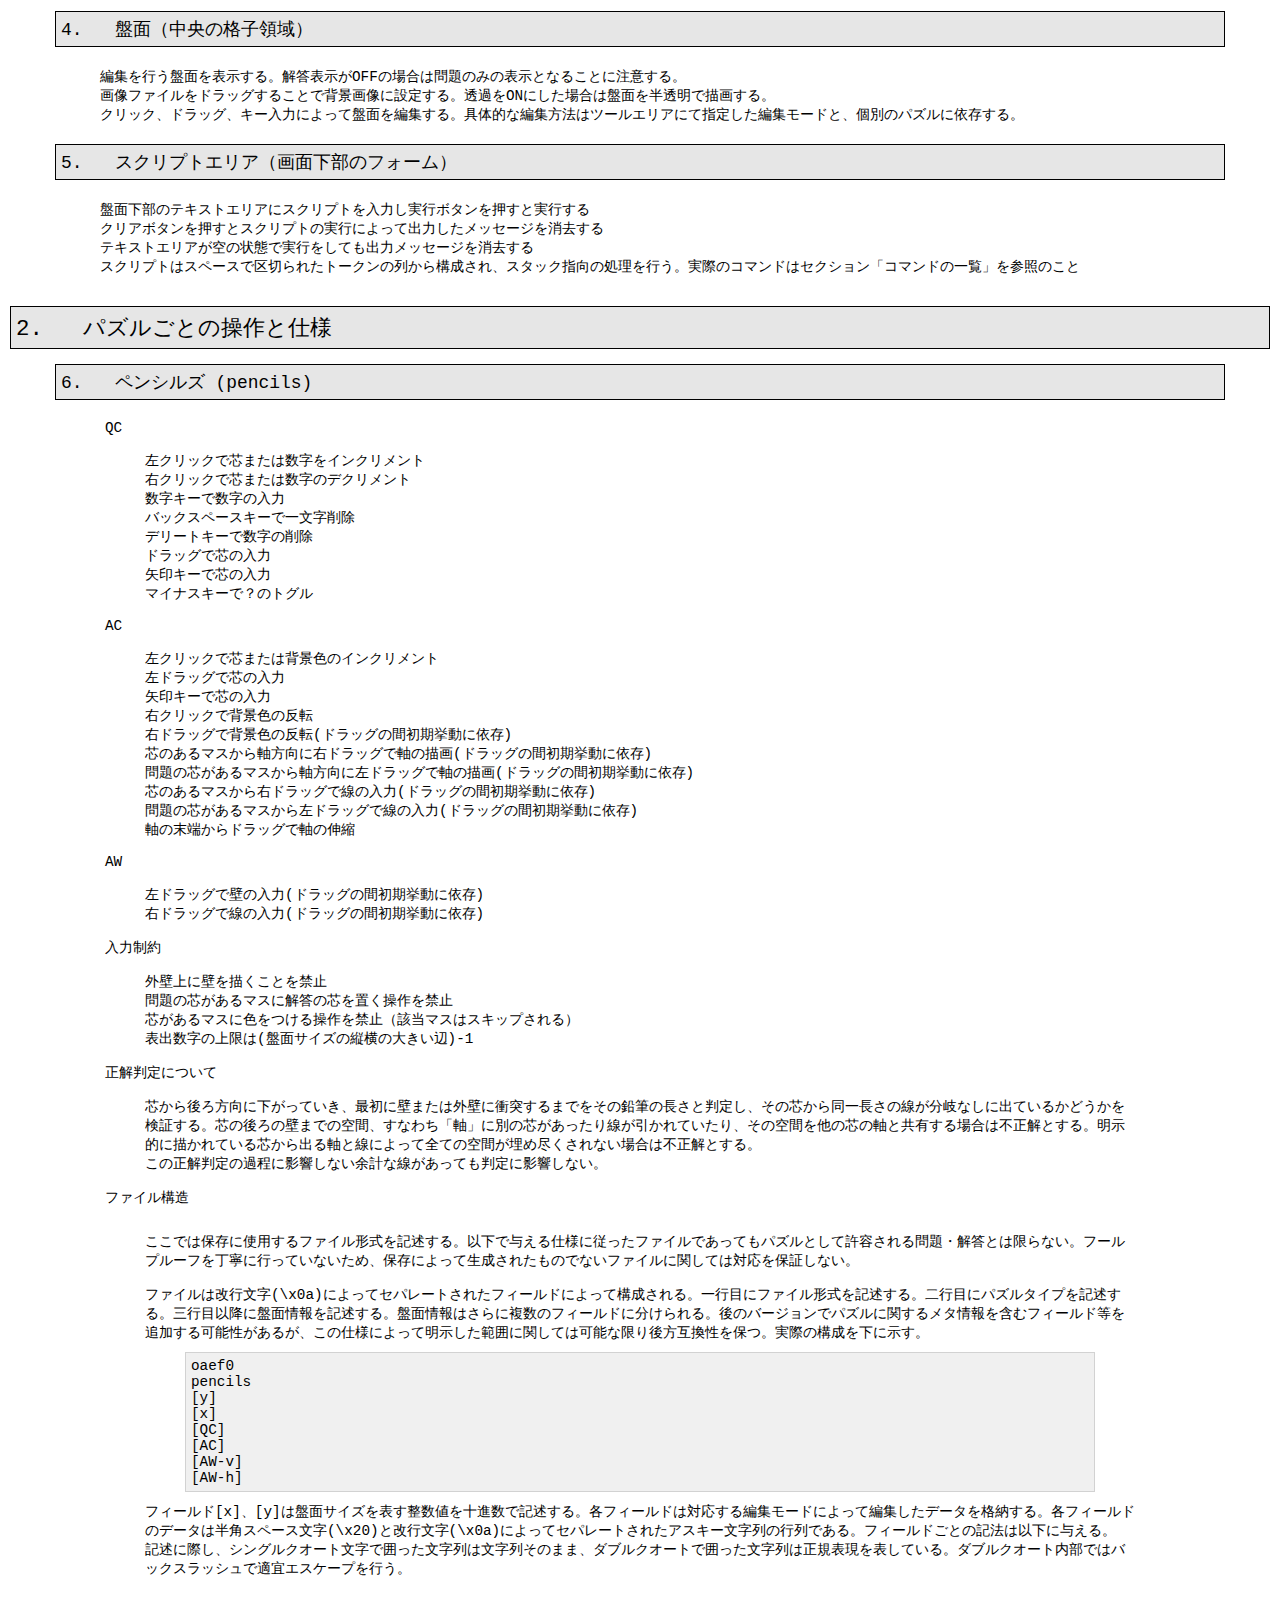
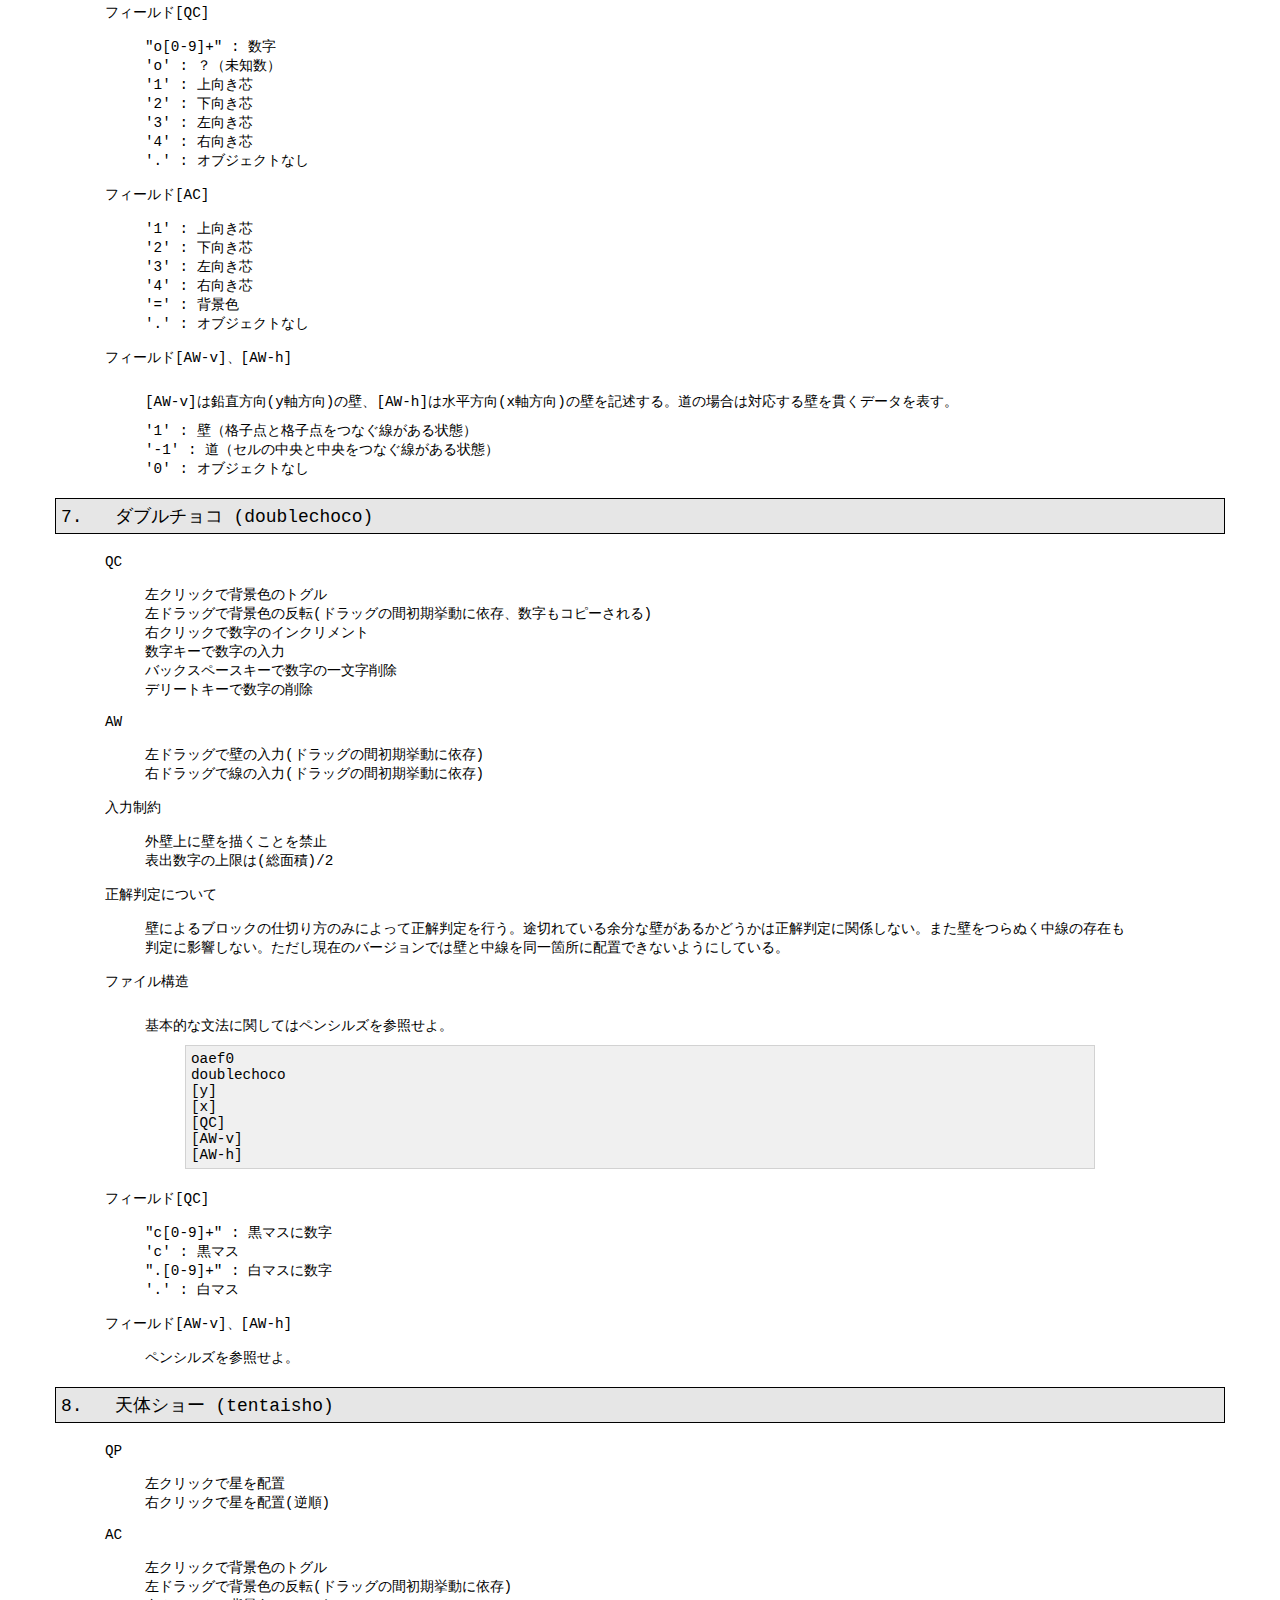
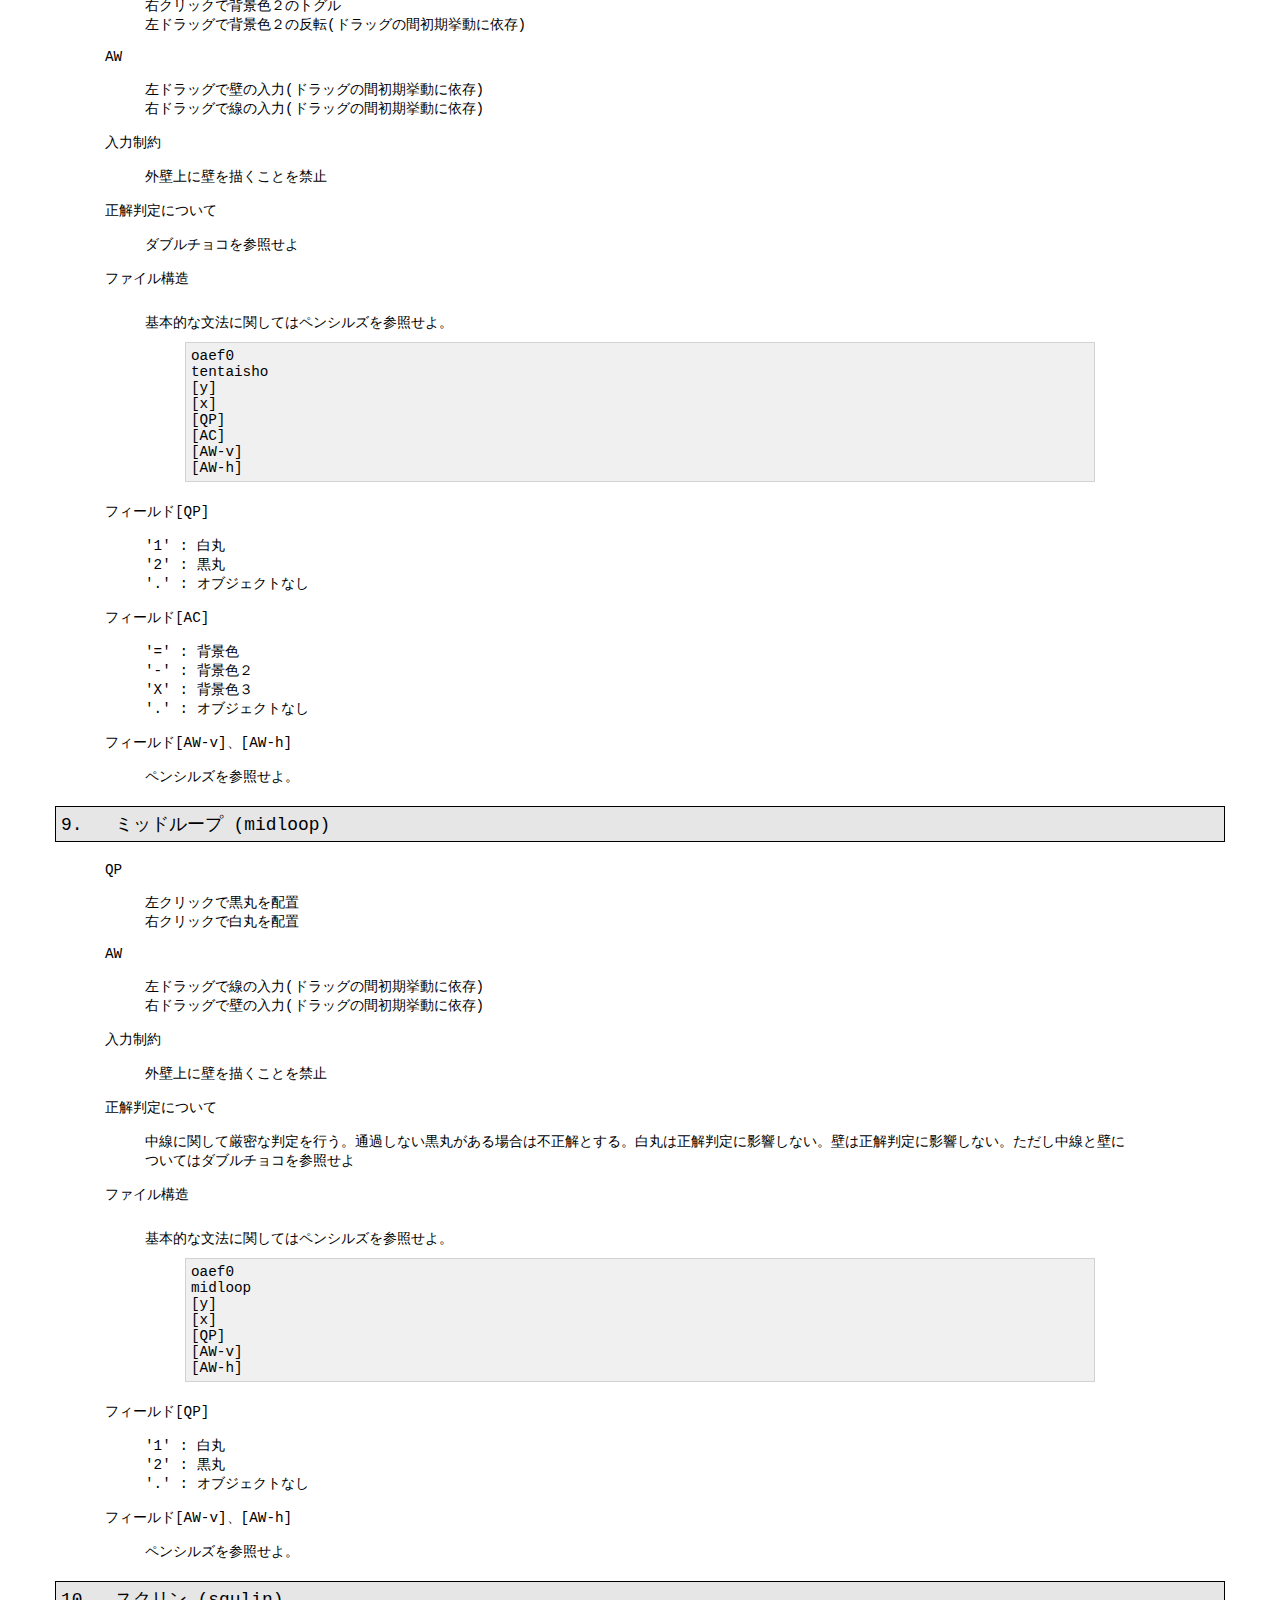
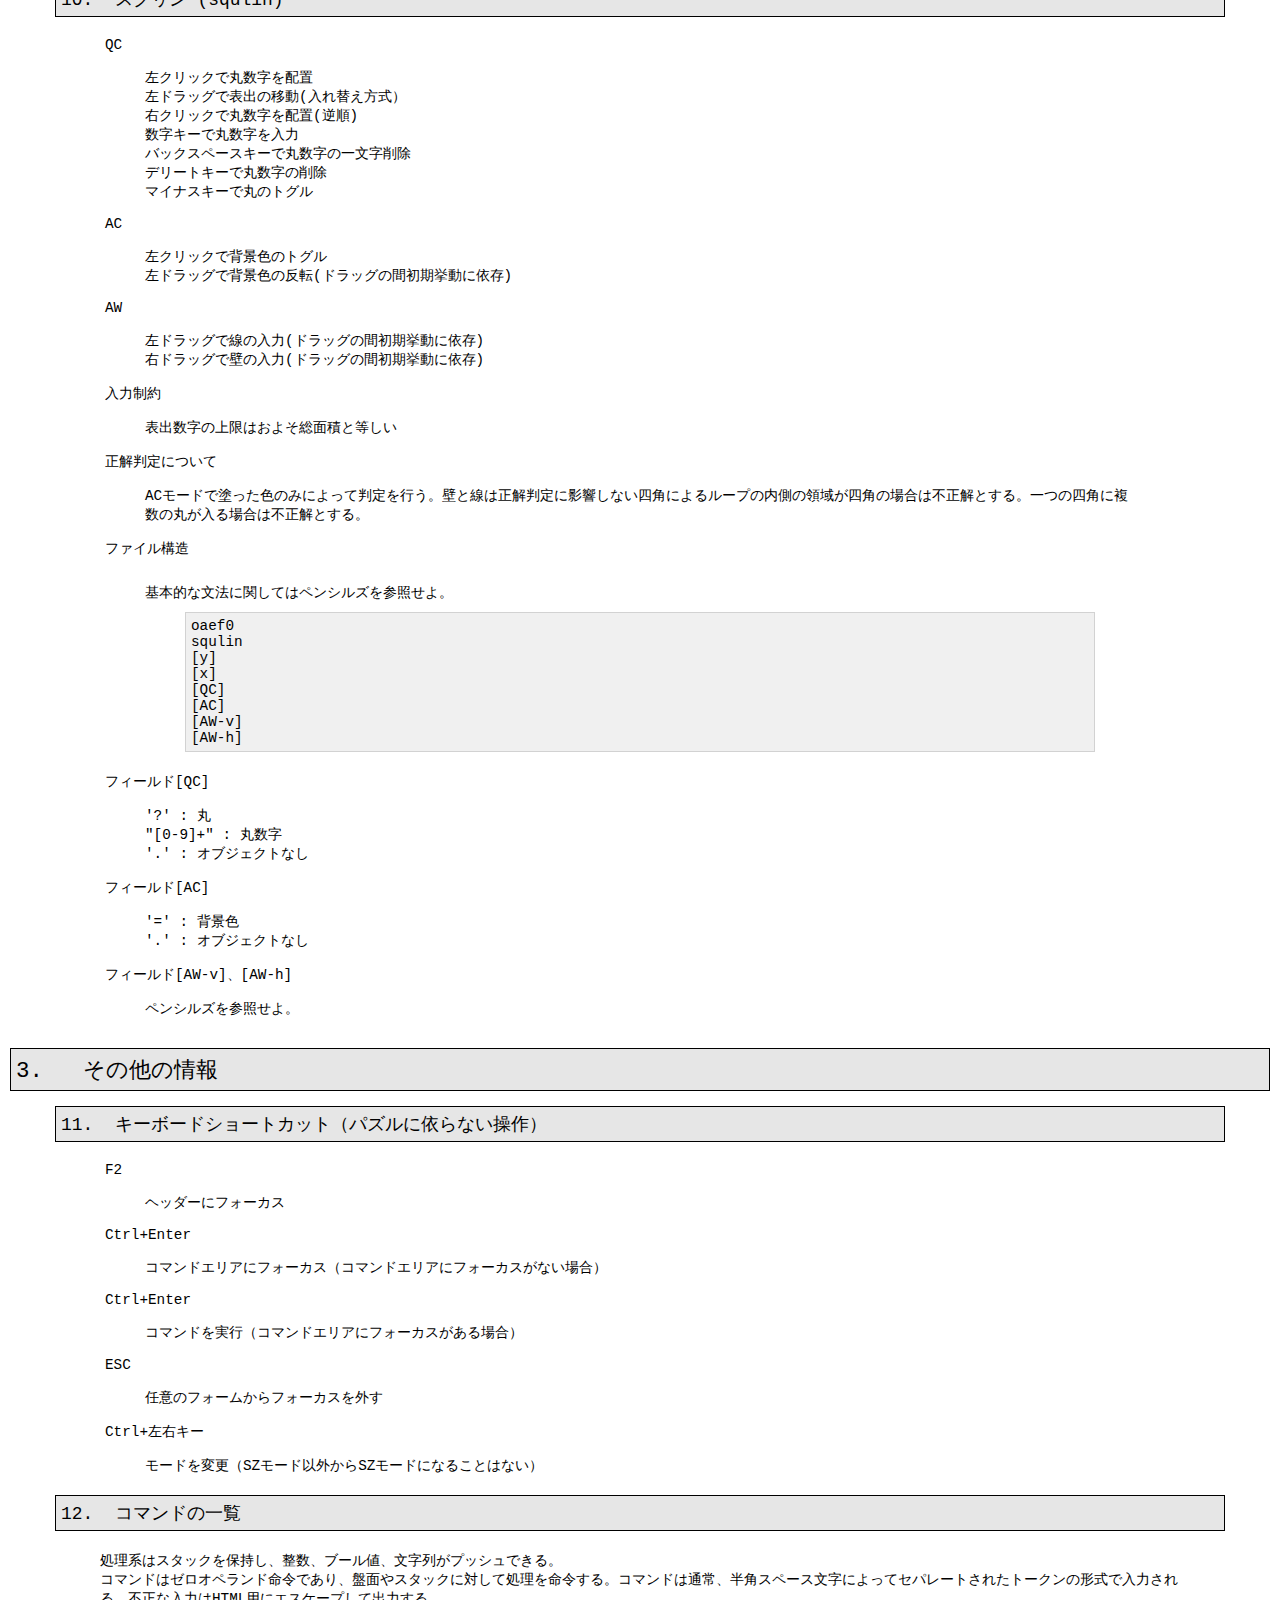
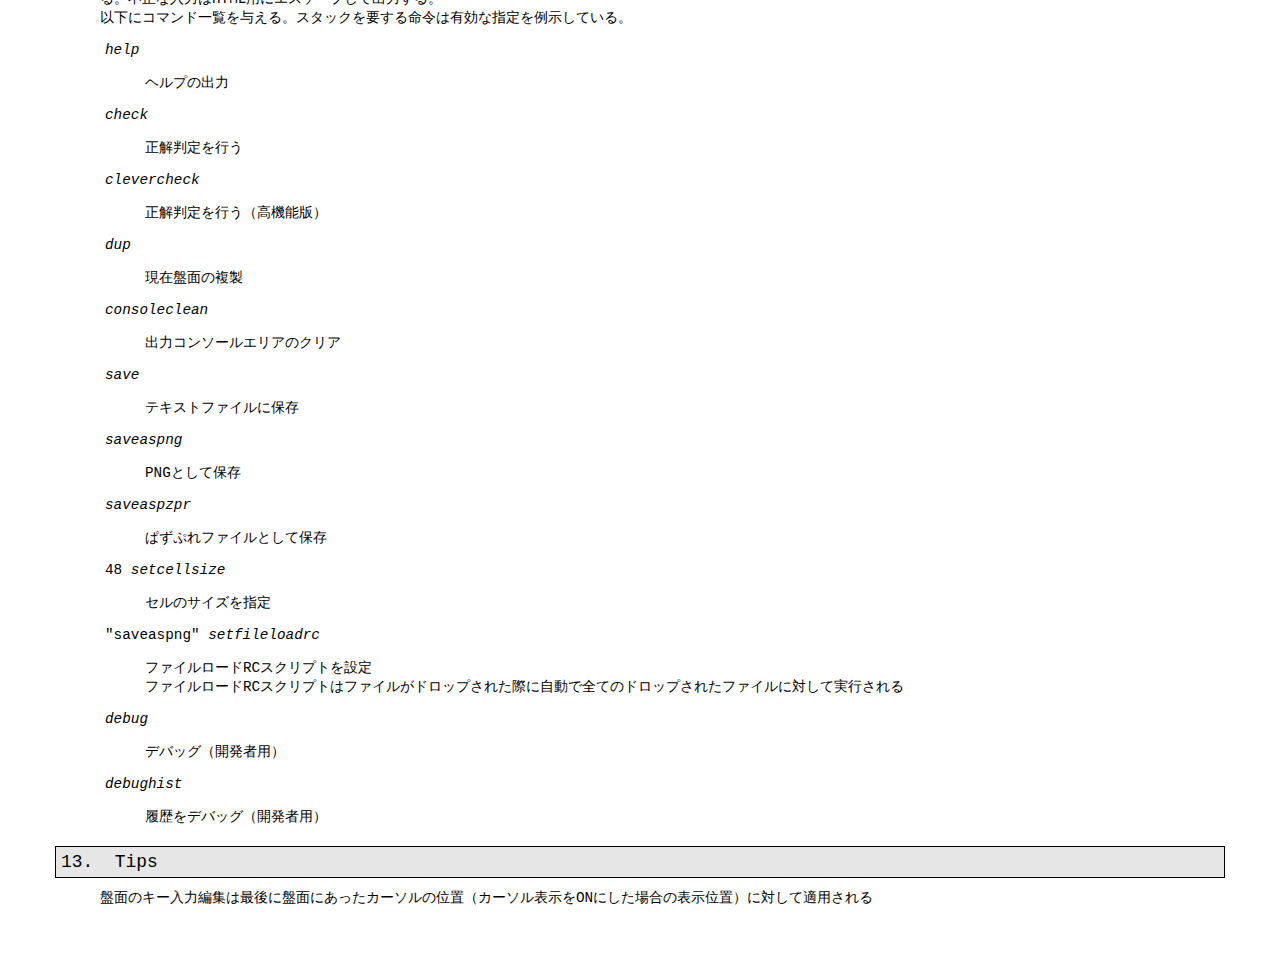
==== commit 882657bb: "version 1.7" ====
--- a/doc/manual.html
+++ b/doc/manual.html
@@ -17,7 +17,7 @@
 --><!--
 --></span><!--
 --><div class="RDLtitle"><!--
--->omopaedit version 1.6 簡易マニュアル<!--
+-->omopaedit version 1.7 簡易マニュアル<!--
 --></div><!--
 --><div class="RDLauthor"><!--
 -->pzdc<!--
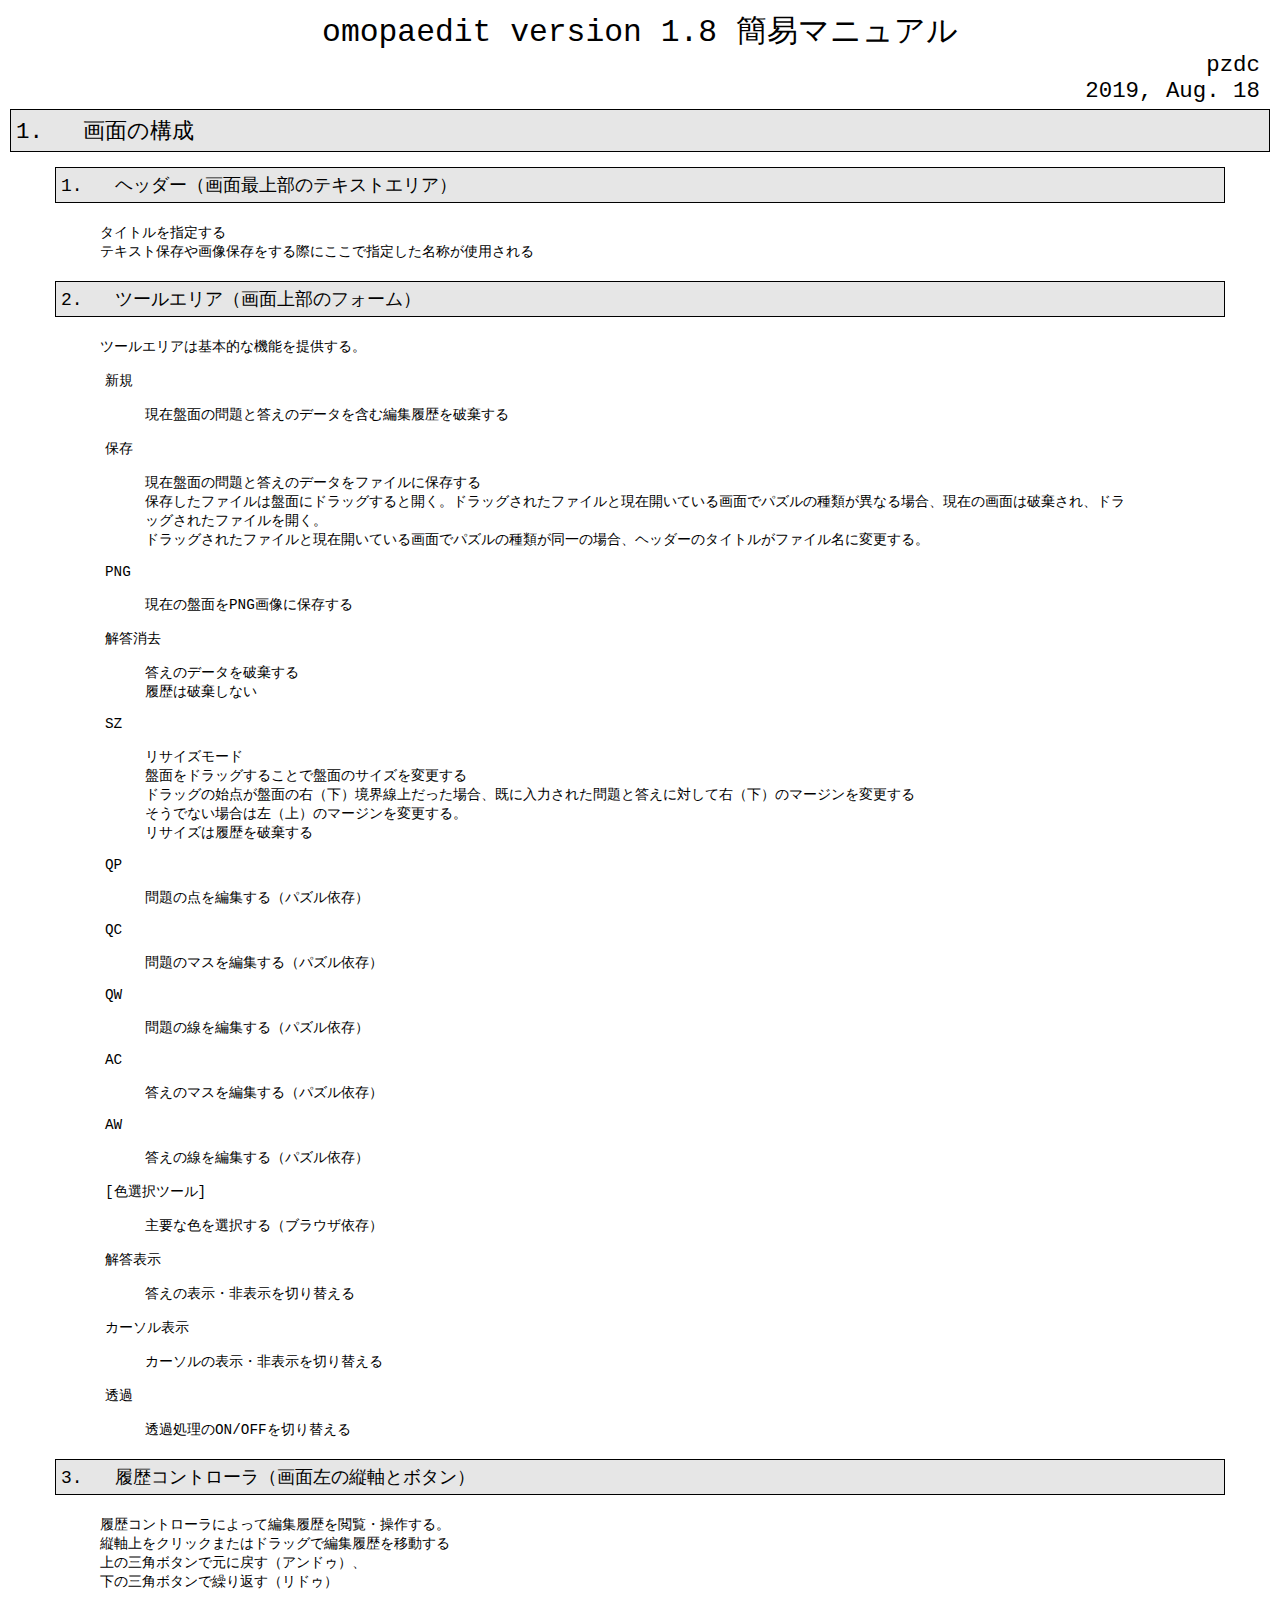
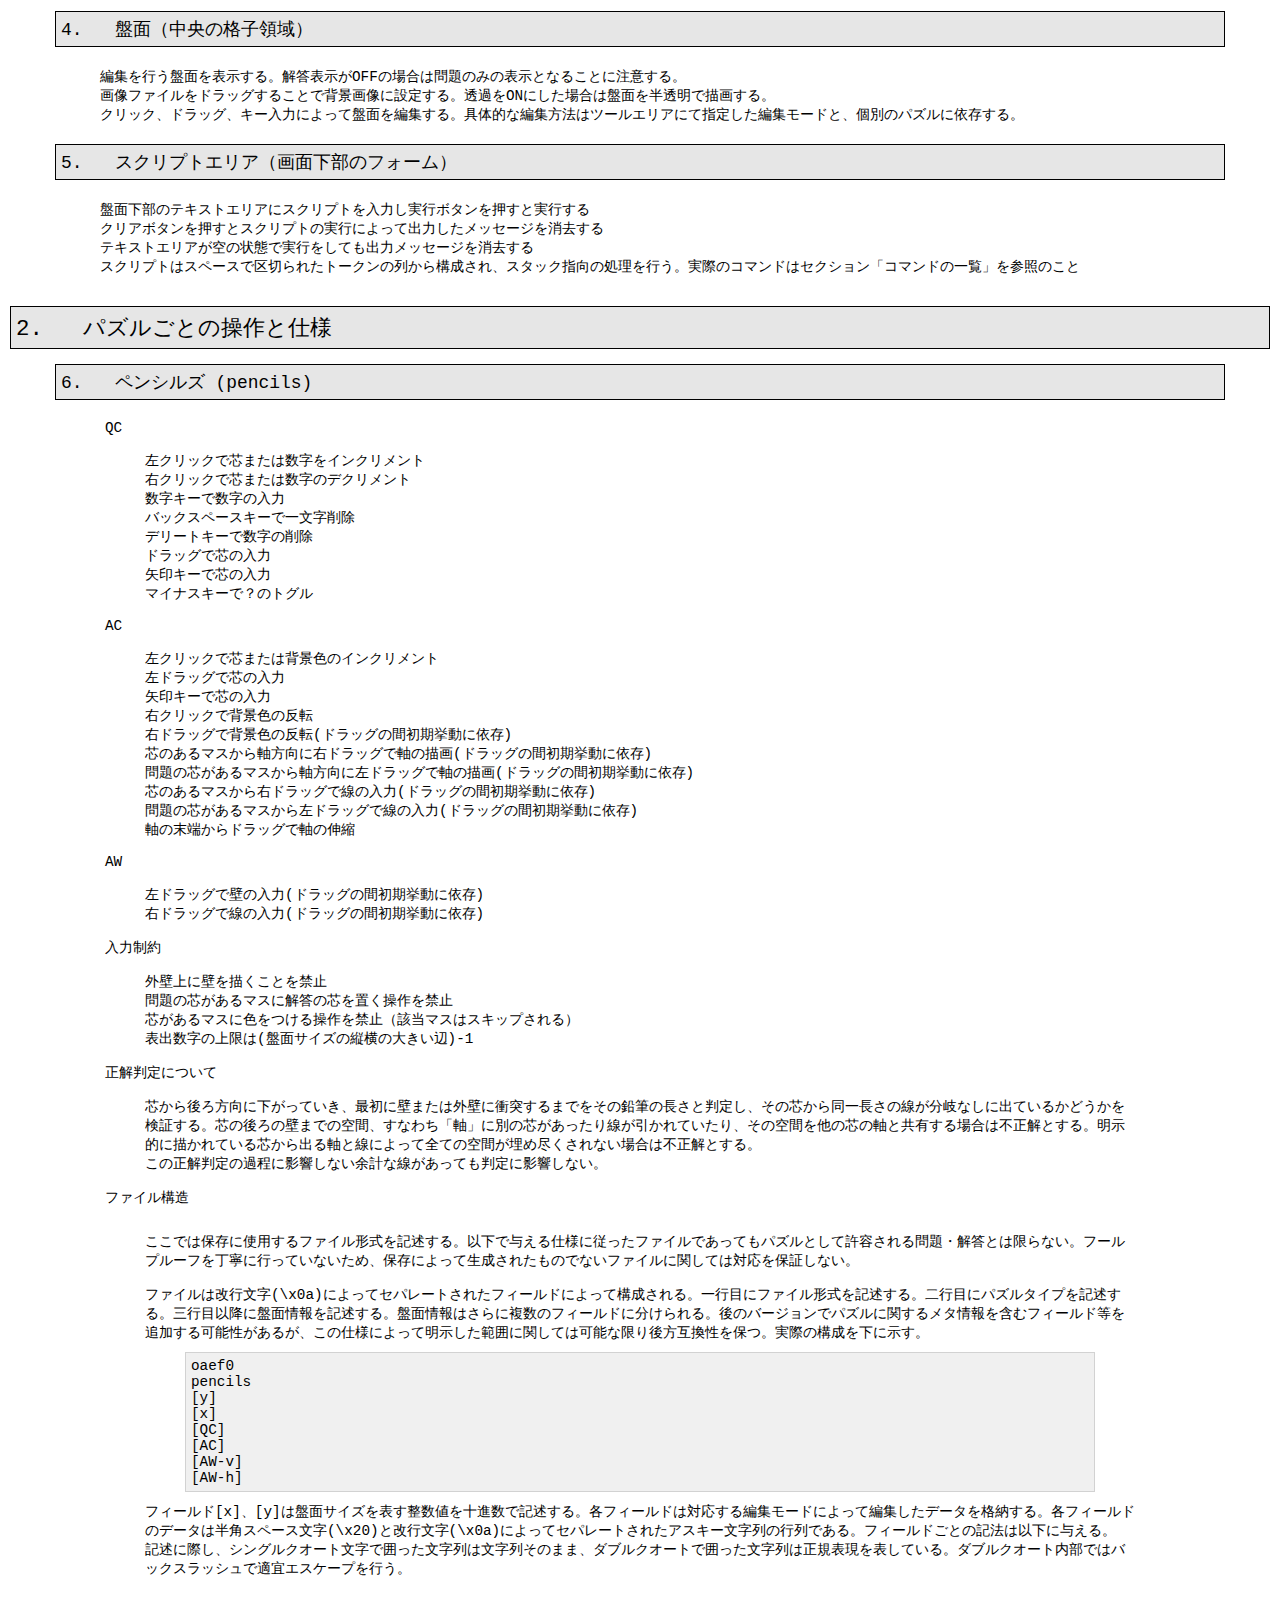
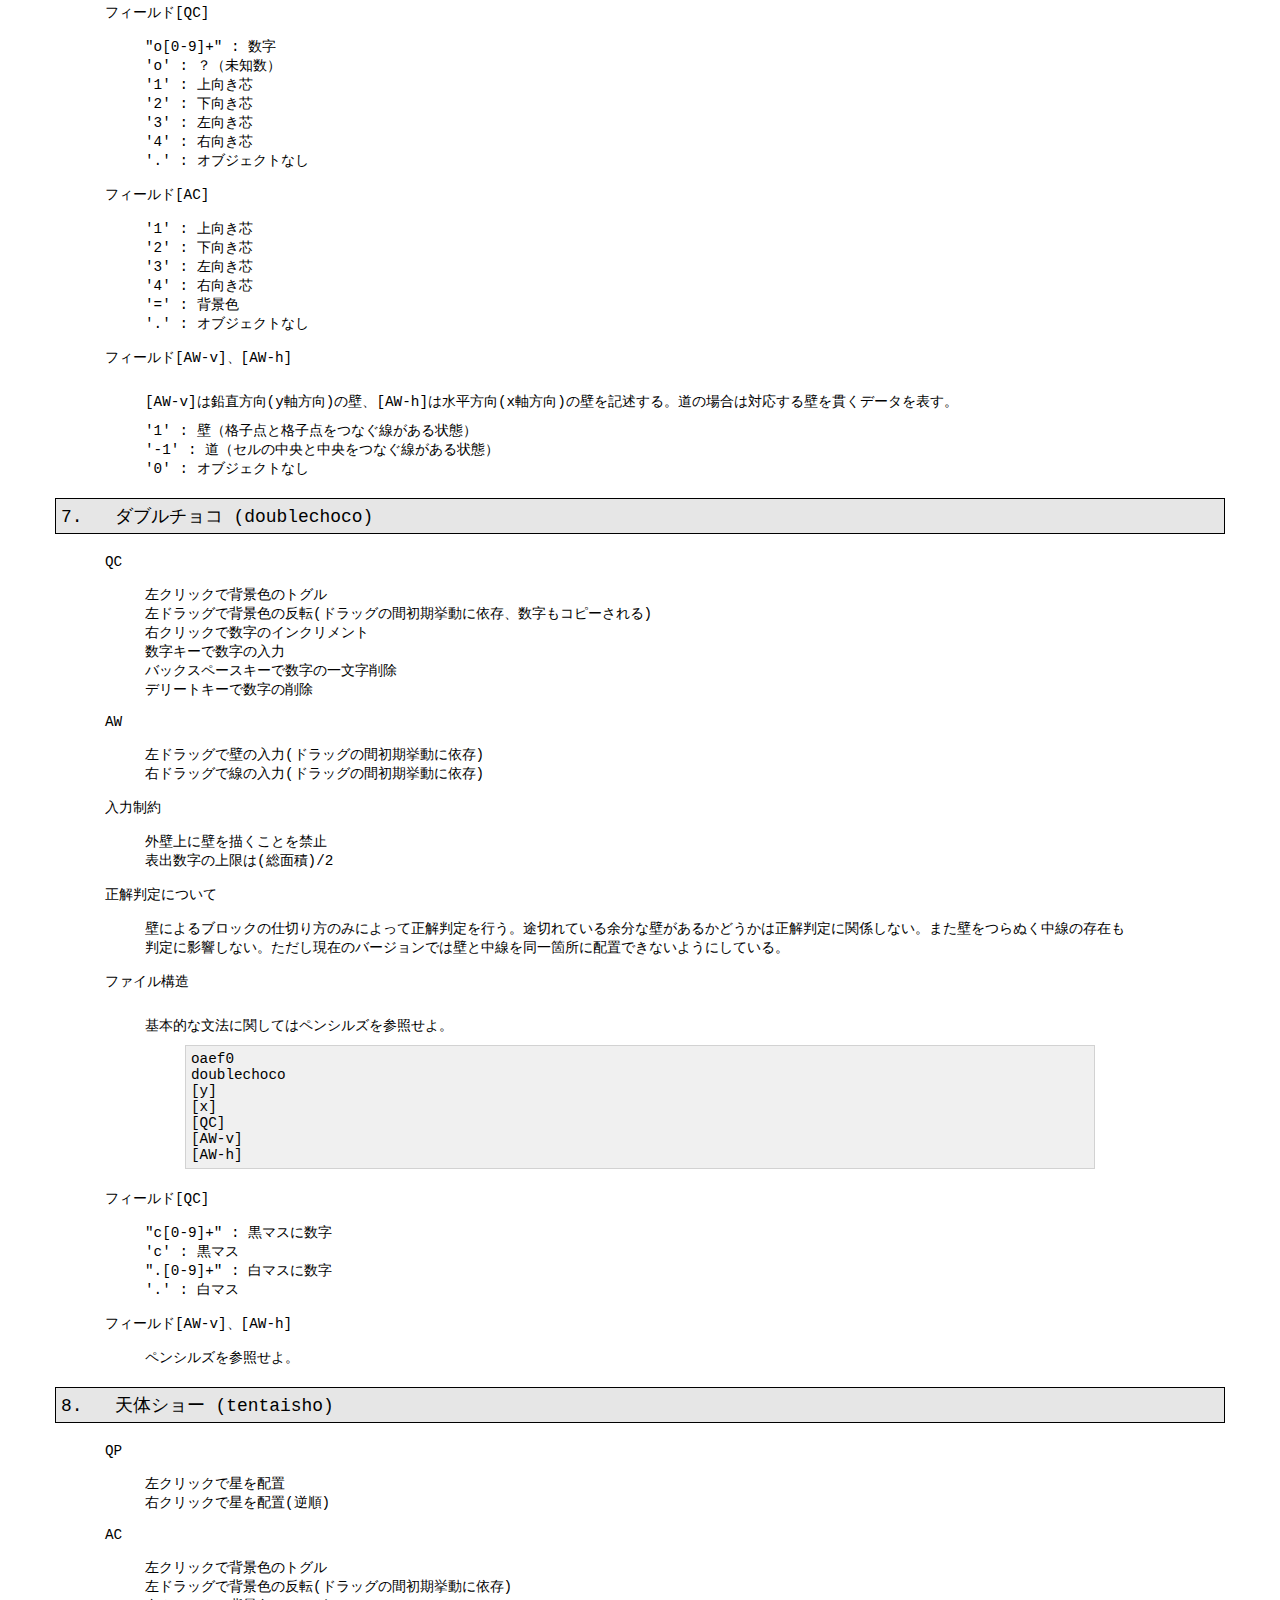
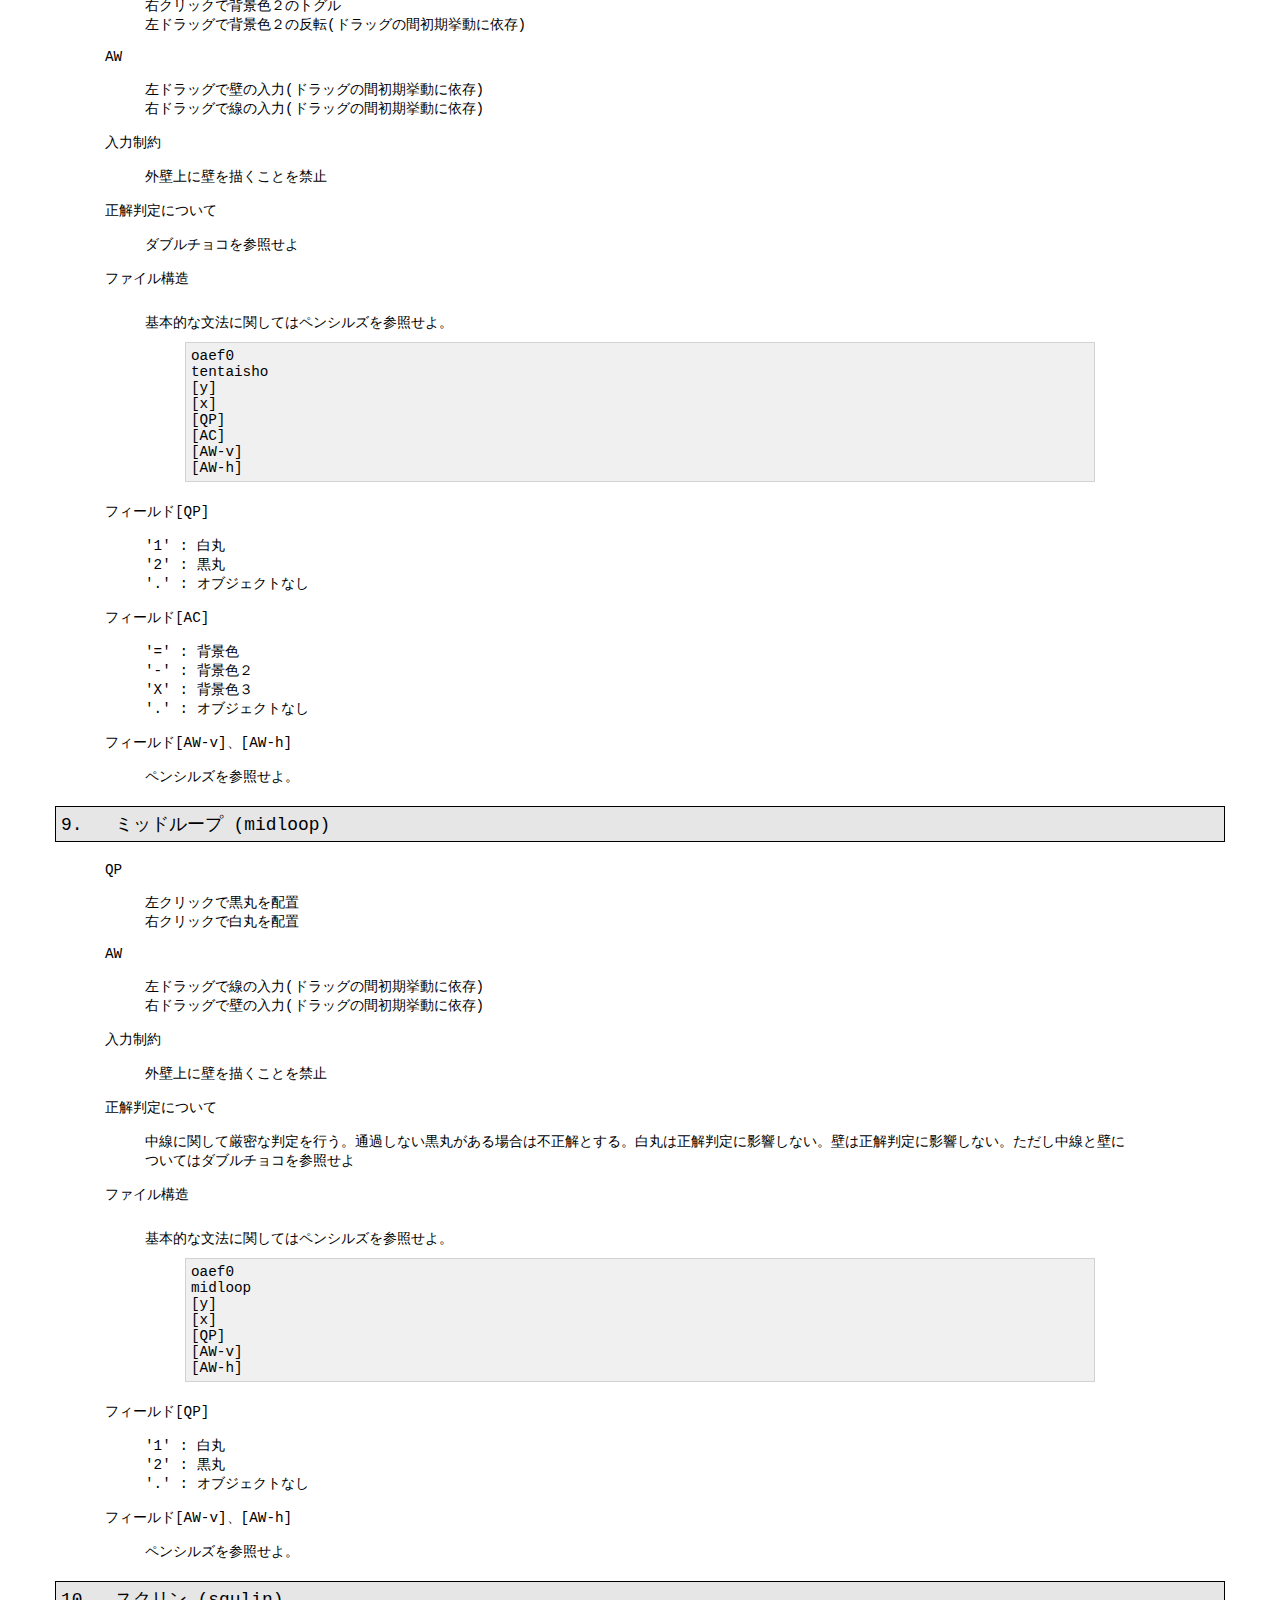
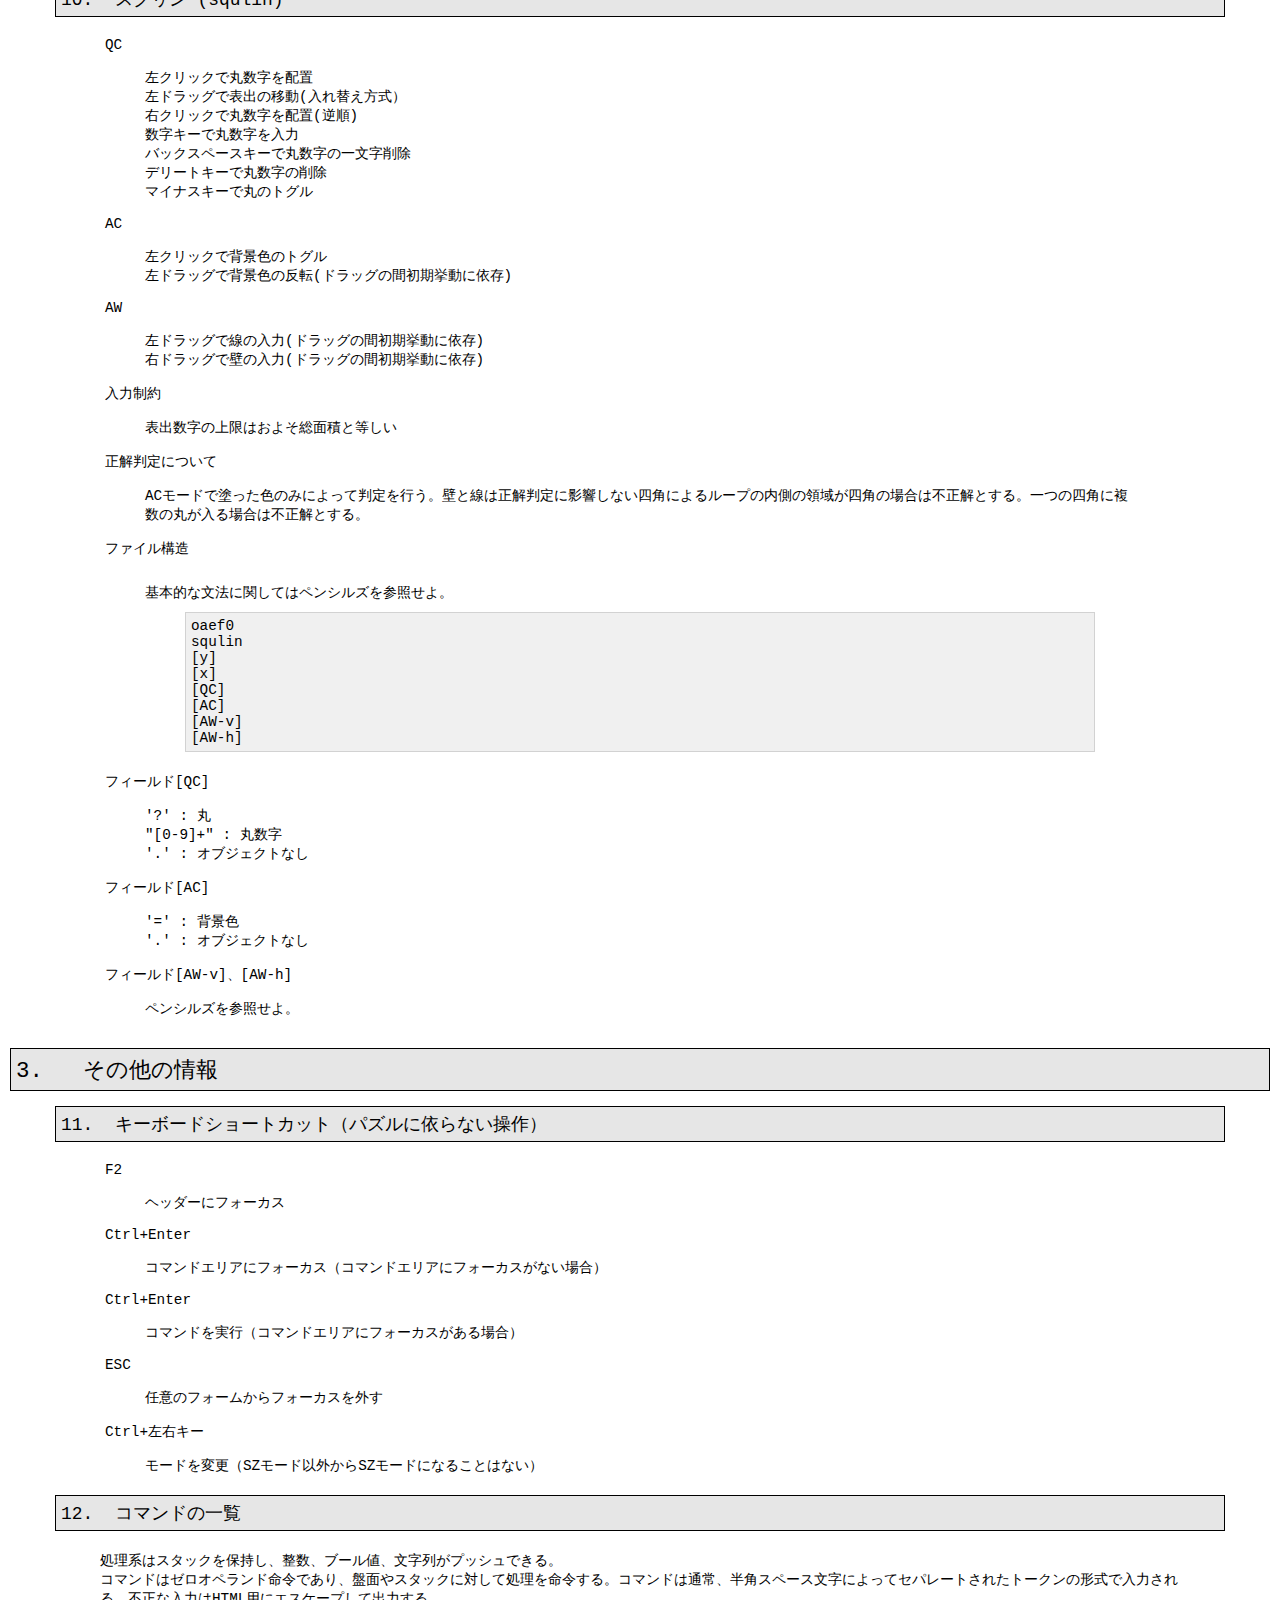
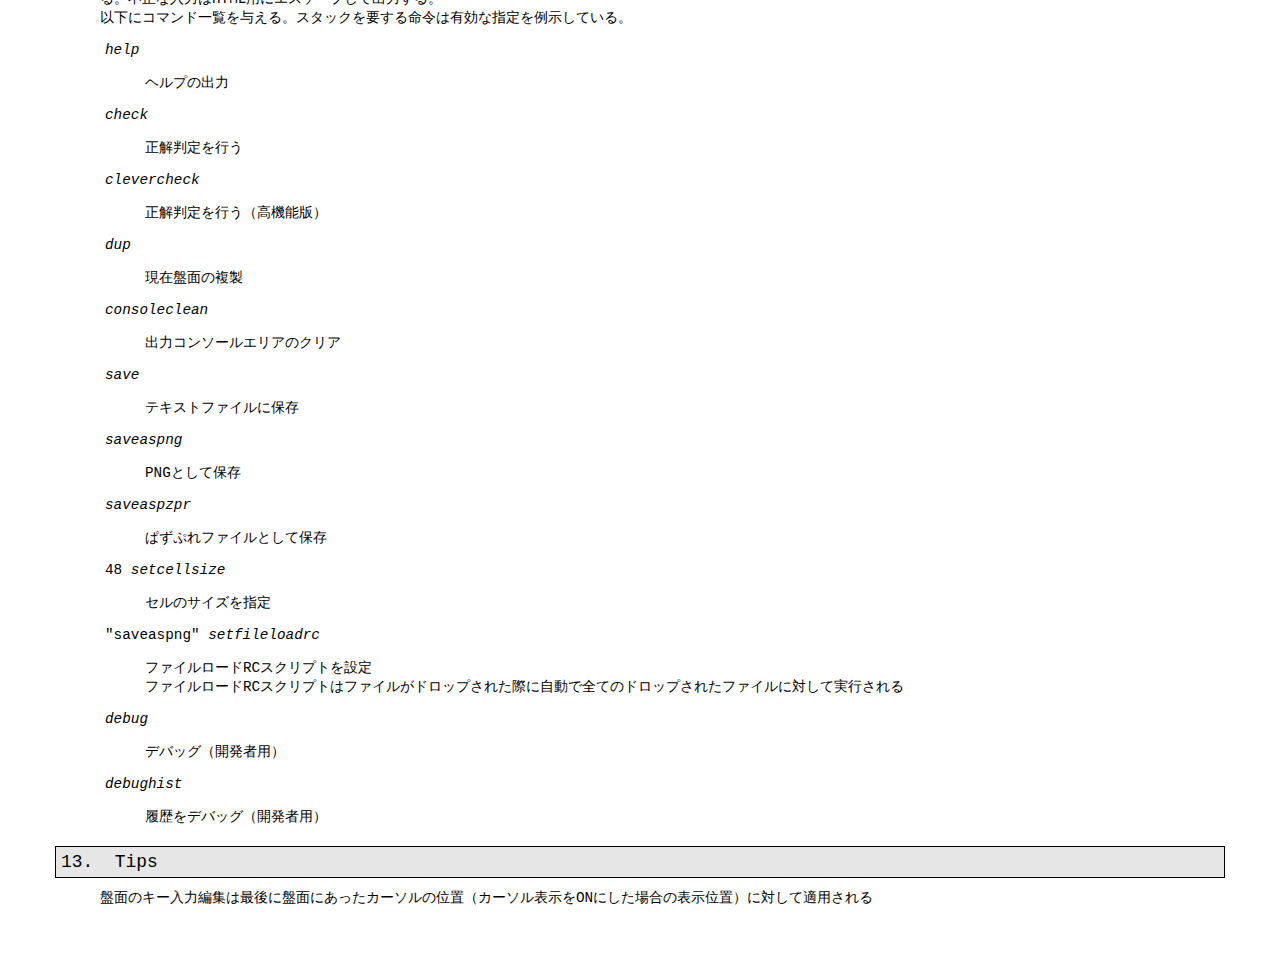
==== commit b0ce3e1b: "version 1.8" ====
--- a/doc/manual.html
+++ b/doc/manual.html
@@ -17,13 +17,13 @@
 --><!--
 --></span><!--
 --><div class="RDLtitle"><!--
--->omopaedit version 1.7 簡易マニュアル<!--
+-->omopaedit version 1.8 簡易マニュアル<!--
 --></div><!--
 --><div class="RDLauthor"><!--
 -->pzdc<!--
 --></div><!--
 --><div class="RDLdate"><!--
--->2019, Jun. 1<!--
+-->2019, Aug. 18<!--
 --></div><!--
 --><!--
 --></span><!--
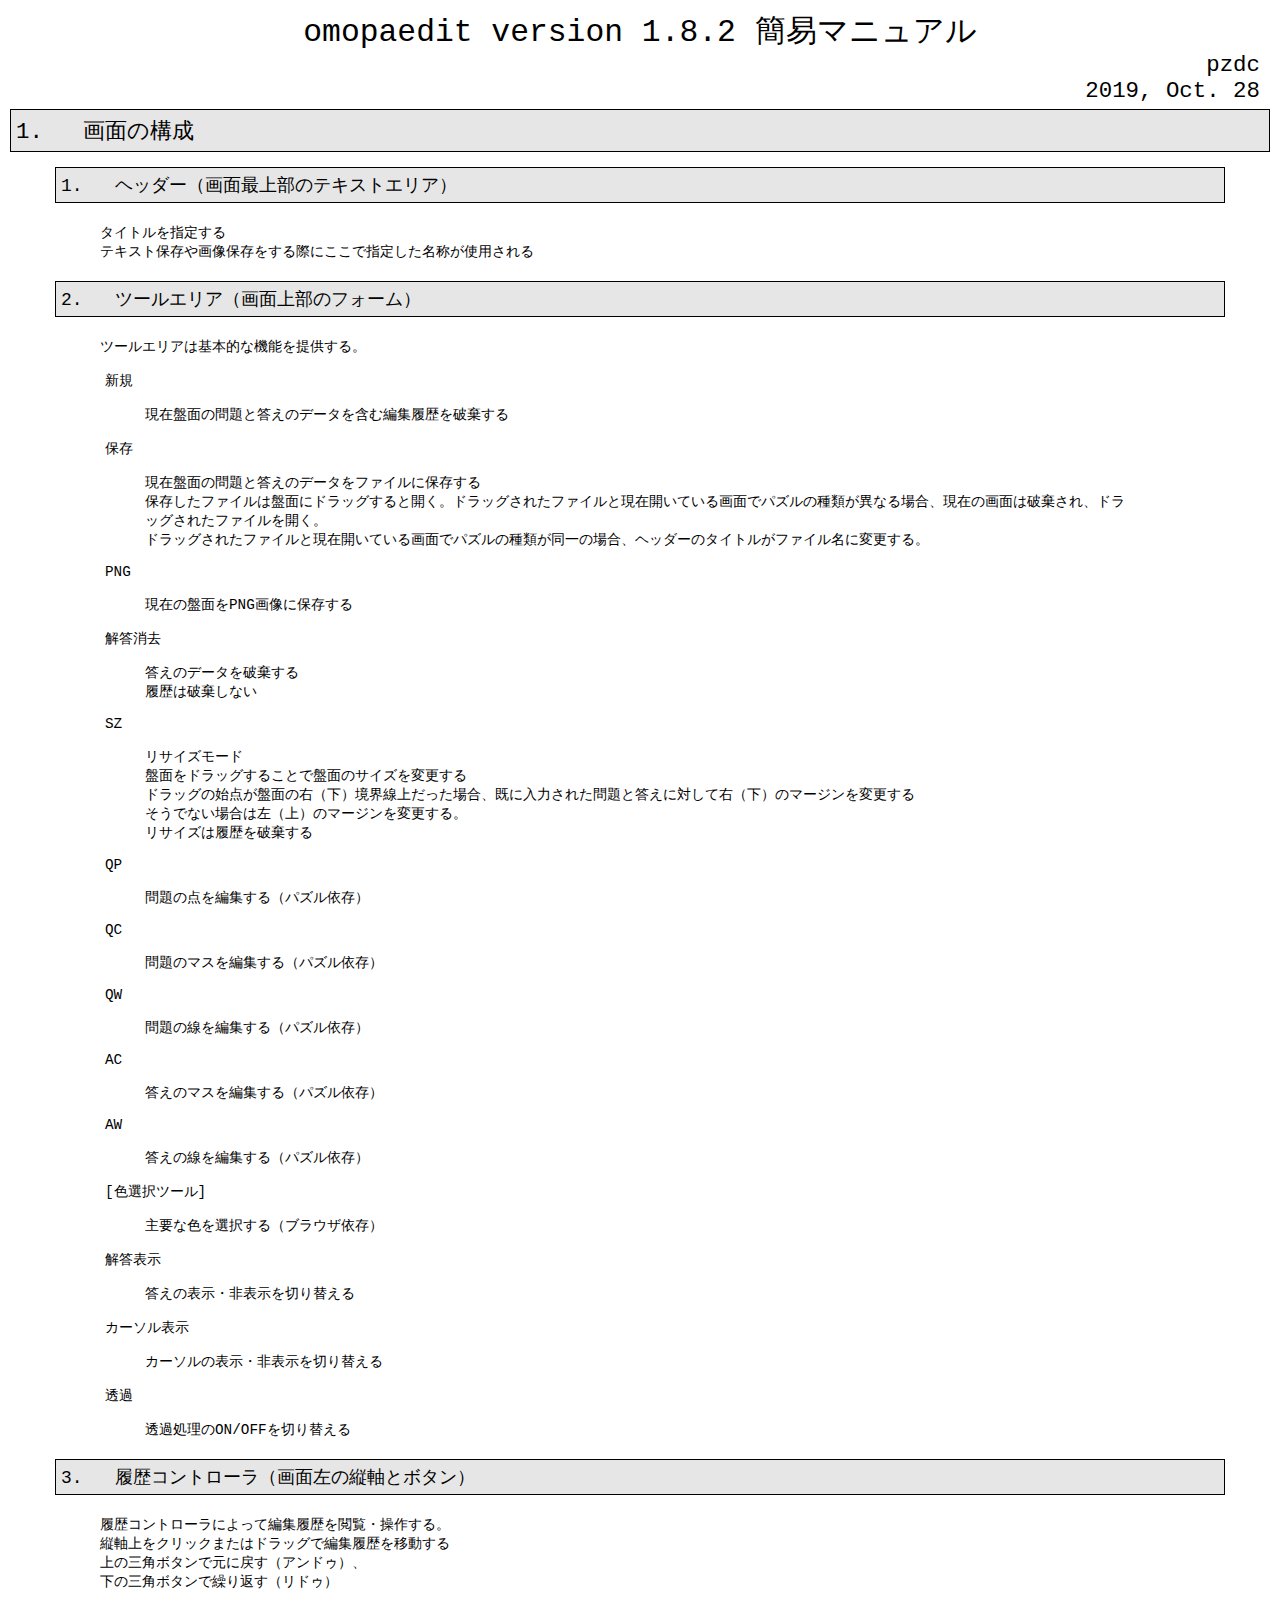
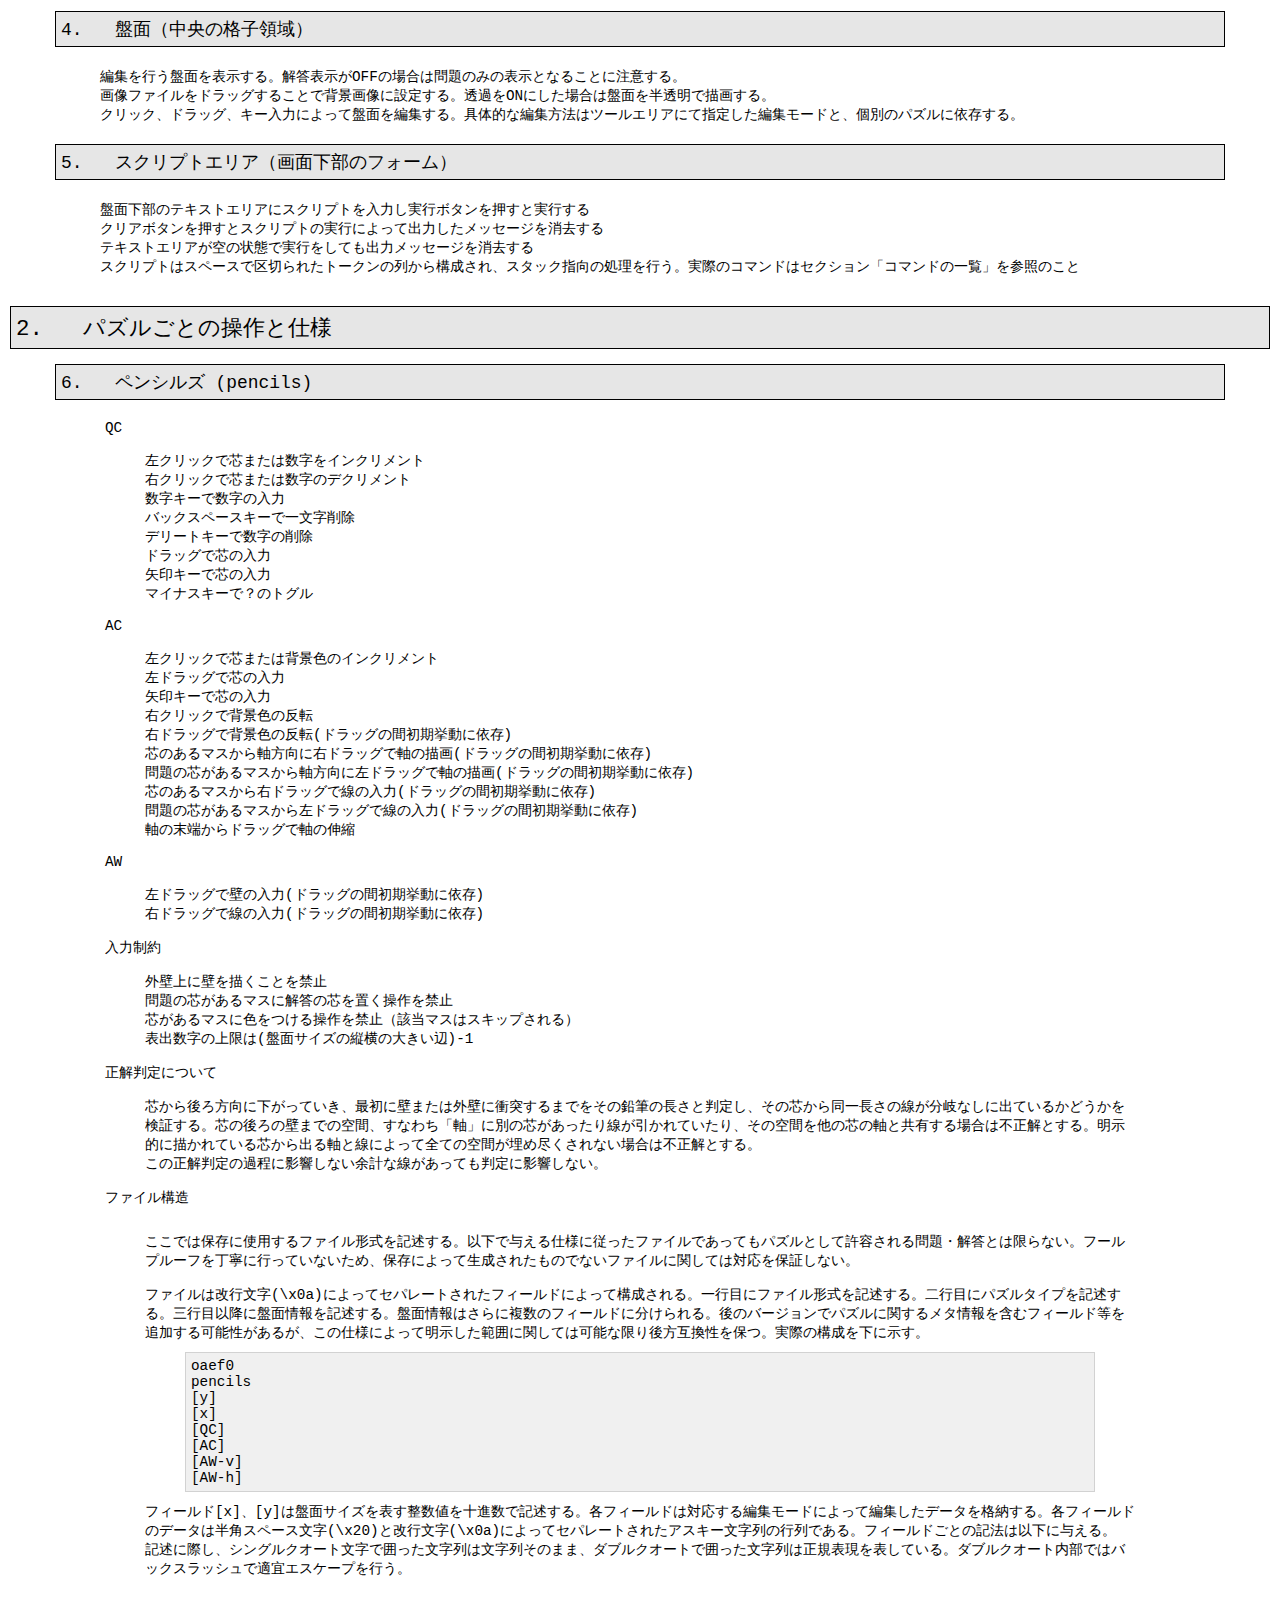
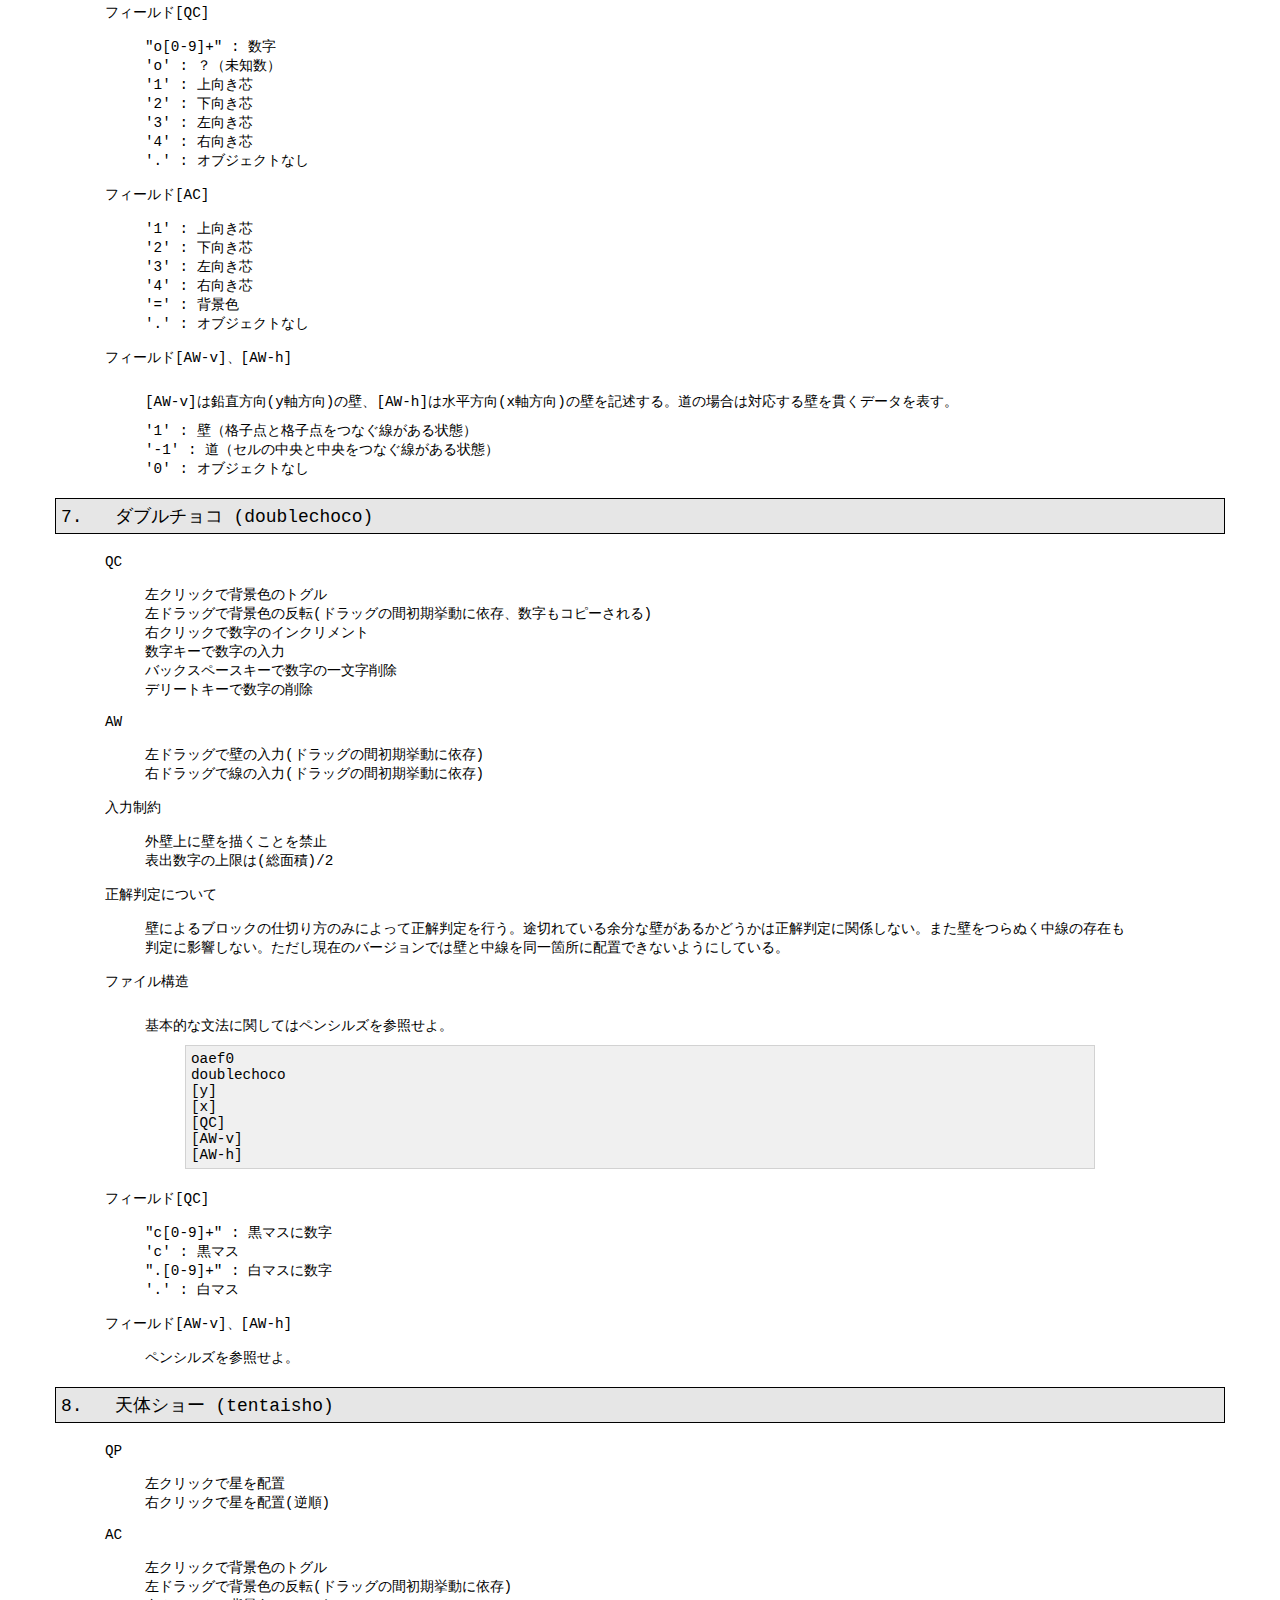
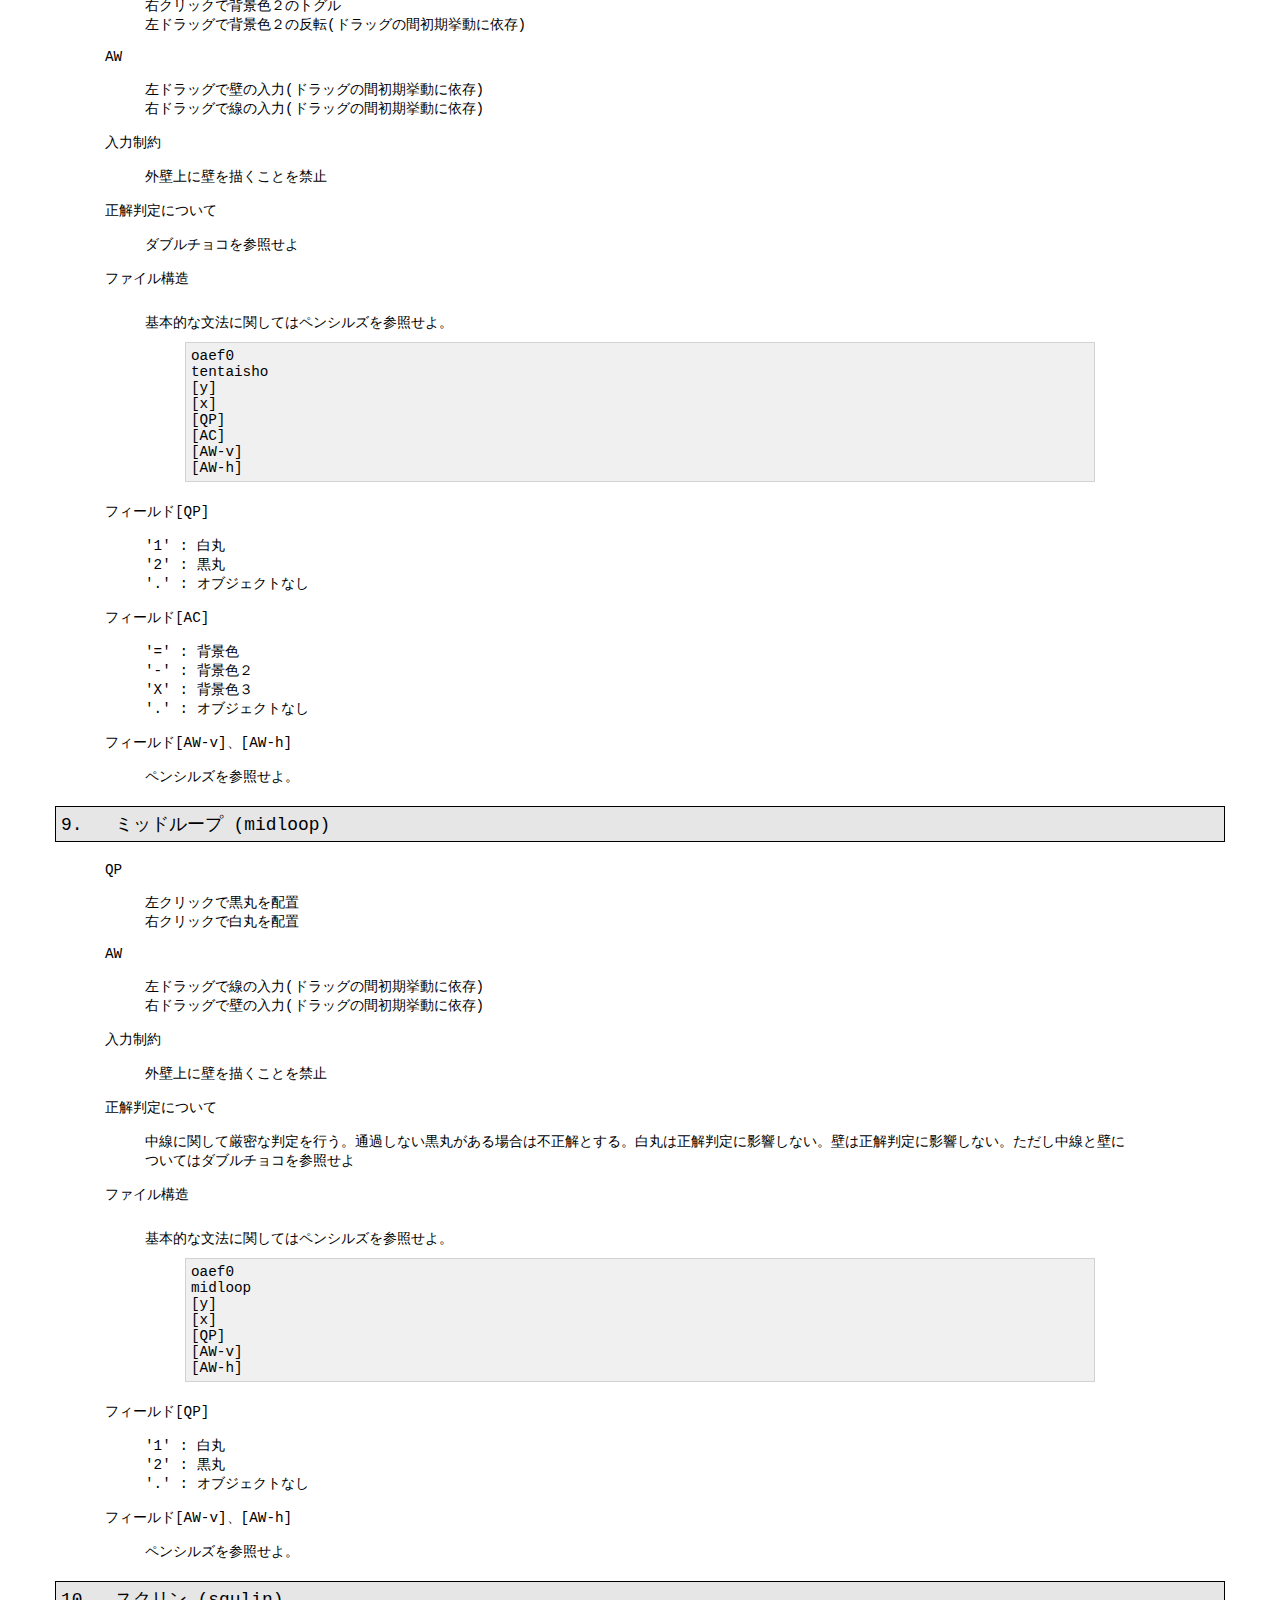
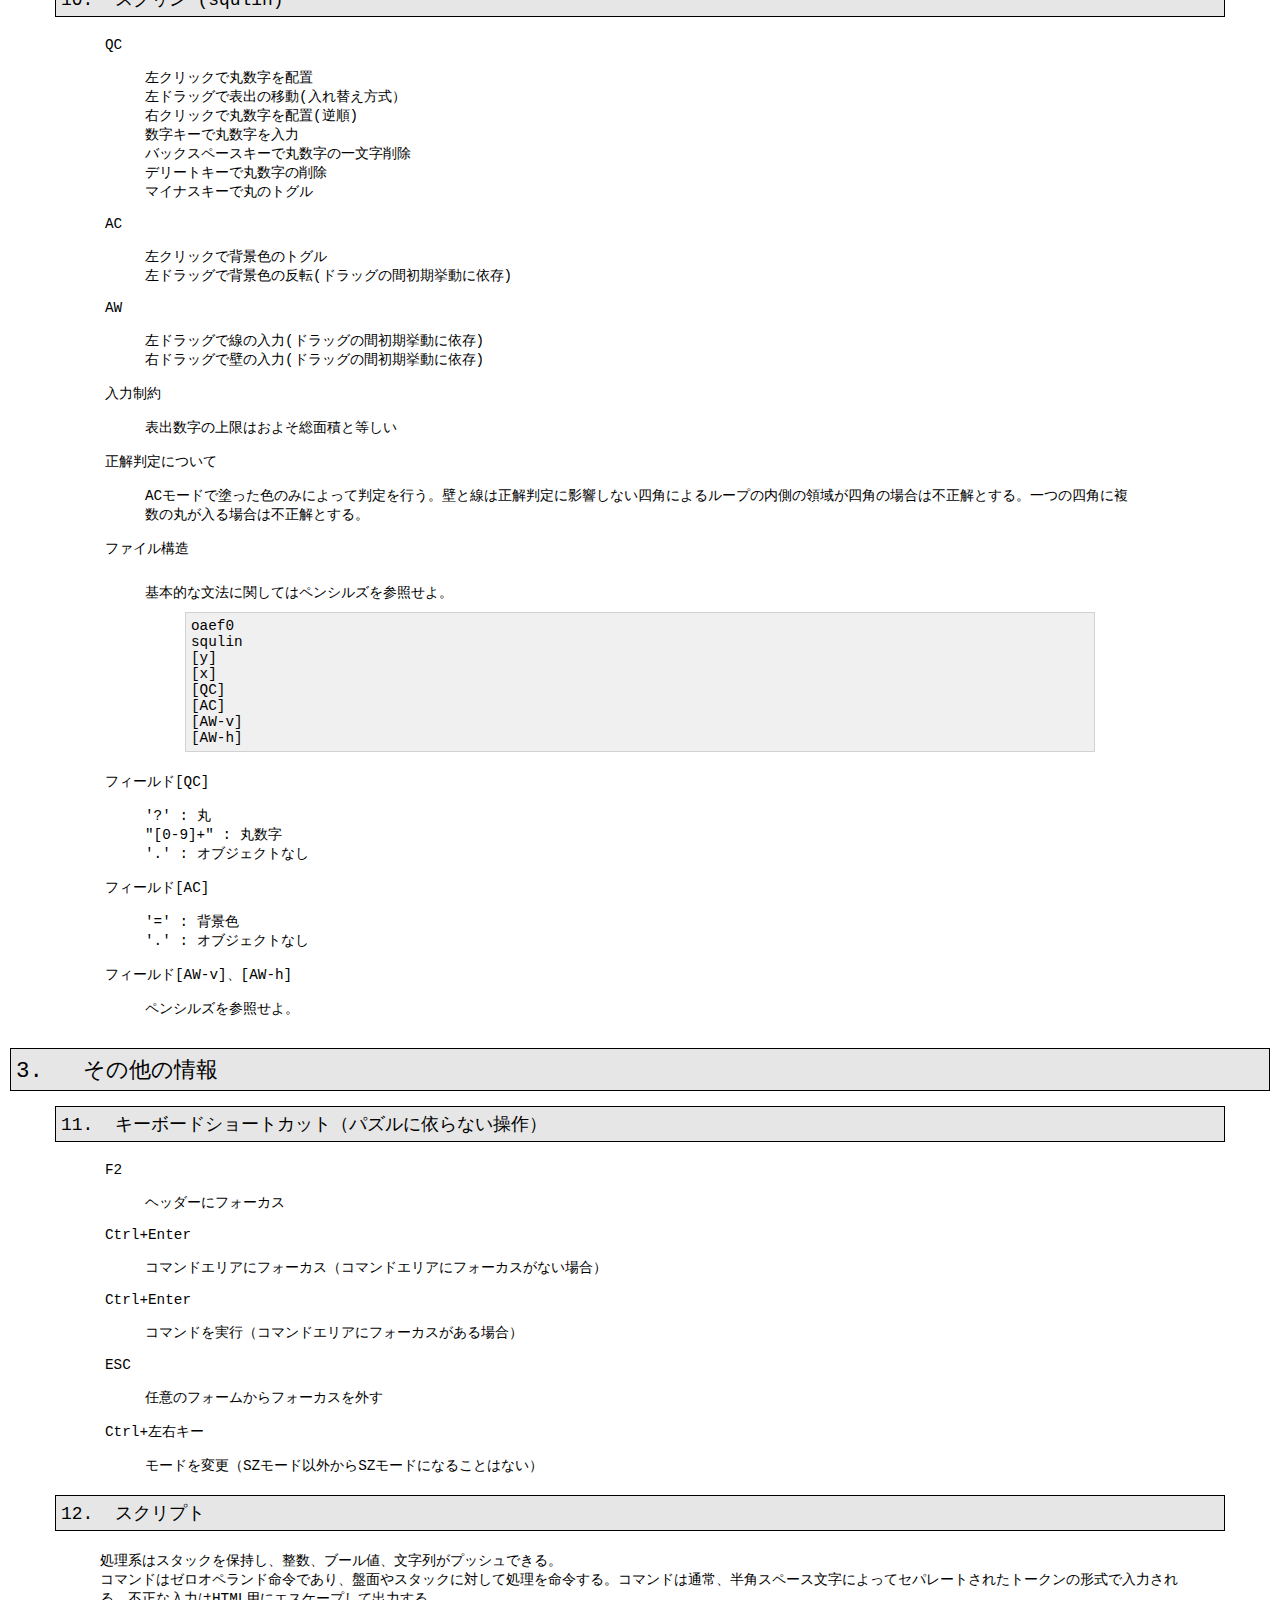
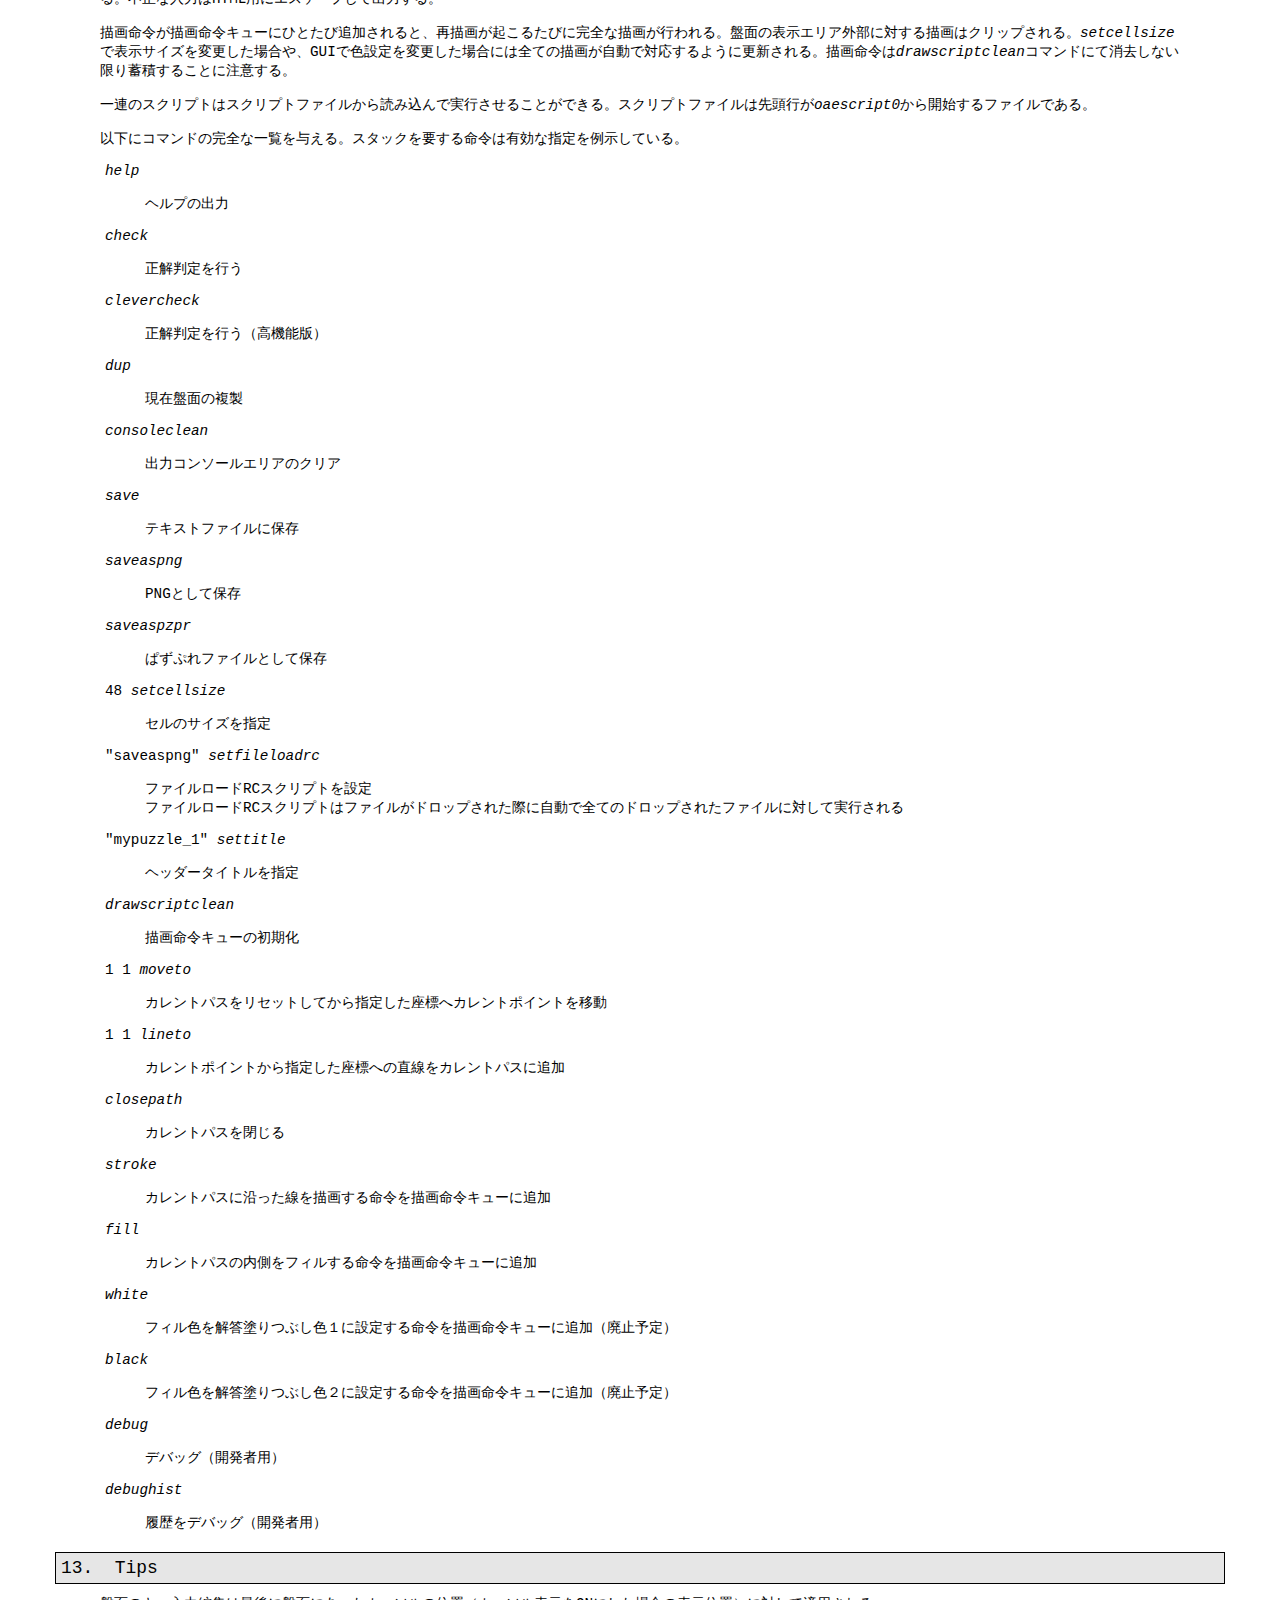
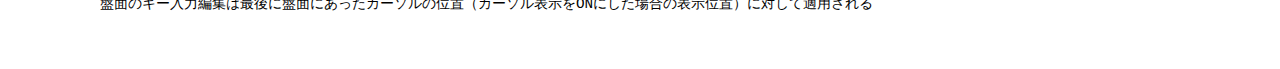
==== commit 825e9a96: "スクリプト関連機能の増強" ====
--- a/doc/manual.html
+++ b/doc/manual.html
@@ -17,13 +17,13 @@
 --><!--
 --></span><!--
 --><div class="RDLtitle"><!--
--->omopaedit version 1.8 簡易マニュアル<!--
+-->omopaedit version 1.8.2 簡易マニュアル<!--
 --></div><!--
 --><div class="RDLauthor"><!--
 -->pzdc<!--
 --></div><!--
 --><div class="RDLdate"><!--
--->2019, Aug. 18<!--
+-->2019, Oct. 28<!--
 --></div><!--
 --><!--
 --></span><!--
@@ -1270,7 +1270,7 @@
 --></span><!--
 --><div class="RDLSH" id="RDLSH012" onclick="tog('RDLSC012')"><!--
 --><span><!--
--->12.  コマンドの一覧<!--
+-->12.  スクリプト<!--
 --></span><!--
 --></div><!--
 --><div class="RDLSC" id="RDLSC012"><!--
@@ -1281,7 +1281,31 @@
 --><span><!--
 -->処理系はスタックを保持し、整数、ブール値、文字列がプッシュできる。<br/><!--
 -->コマンドはゼロオペランド命令であり、盤面やスタックに対して処理を命令する。コマンドは通常、半角スペース文字によってセパレートされたトークンの形式で入力される。不正な入力はHTML用にエスケープして出力する。<br/><!--
--->以下にコマンド一覧を与える。スタックを要する命令は有効な指定を例示している。<!--
+--><!--
+--></span><!--
+--></div><!--
+--><span><!--
+--><!--
+--></span><!--
+--><div class="RDLPH" id="RDLPH015"><!--
+--><span><!--
+-->描画命令が描画命令キューにひとたび追加されると、再描画が起こるたびに完全な描画が行われる。盤面の表示エリア外部に対する描画はクリップされる。<span class="RDLfI">setcellsize</span><span>で表示サイズを変更した場合や、GUIで色設定を変更した場合には全ての描画が自動で対応するように更新される。描画命令は<span class="RDLfI">drawscriptclean</span><span>コマンドにて消去しない限り蓄積することに注意する。<!--
+--></span><!--
+--></div><!--
+--><span><!--
+--><!--
+--></span><!--
+--><div class="RDLPH" id="RDLPH016"><!--
+--><span><!--
+-->一連のスクリプトはスクリプトファイルから読み込んで実行させることができる。スクリプトファイルは先頭行が<span class="RDLfI">oaescript0</span><span>から開始するファイルである。<!--
+--></span><!--
+--></div><!--
+--><span><!--
+--><!--
+--></span><!--
+--><div class="RDLPH" id="RDLPH017"><!--
+--><span><!--
+-->以下にコマンドの完全な一覧を与える。スタックを要する命令は有効な指定を例示している。<!--
 --></span><!--
 --></div><!--
 --><span><!--
@@ -1420,10 +1444,127 @@
 --></span><!--
 --><div class="RDLLH" id="RDLLH071"><!--
 --><span><!--
+-->"mypuzzle_1" <span class="RDLfI">settitle</span><span><!--
+--></span><!--
+--></div><!--
+--><div class="RDLLC" id="RDLLC071"><!--
+--><span><!--
+-->ヘッダータイトルを指定<!--
+--></span><!--
+--></div><!--
+--><span><!--
+--><!--
+--></span><!--
+--><div class="RDLLH" id="RDLLH072"><!--
+--><span><!--
+--><span class="RDLfI">drawscriptclean</span><span><!--
+--></span><!--
+--></div><!--
+--><div class="RDLLC" id="RDLLC072"><!--
+--><span><!--
+-->描画命令キューの初期化<!--
+--></span><!--
+--></div><!--
+--><span><!--
+--><!--
+--></span><!--
+--><div class="RDLLH" id="RDLLH073"><!--
+--><span><!--
+-->1 1 <span class="RDLfI">moveto</span><span><!--
+--></span><!--
+--></div><!--
+--><div class="RDLLC" id="RDLLC073"><!--
+--><span><!--
+-->カレントパスをリセットしてから指定した座標へカレントポイントを移動<!--
+--></span><!--
+--></div><!--
+--><span><!--
+--><!--
+--></span><!--
+--><div class="RDLLH" id="RDLLH074"><!--
+--><span><!--
+-->1 1 <span class="RDLfI">lineto</span><span><!--
+--></span><!--
+--></div><!--
+--><div class="RDLLC" id="RDLLC074"><!--
+--><span><!--
+-->カレントポイントから指定した座標への直線をカレントパスに追加<!--
+--></span><!--
+--></div><!--
+--><span><!--
+--><!--
+--></span><!--
+--><div class="RDLLH" id="RDLLH075"><!--
+--><span><!--
+--><span class="RDLfI">closepath</span><span><!--
+--></span><!--
+--></div><!--
+--><div class="RDLLC" id="RDLLC075"><!--
+--><span><!--
+-->カレントパスを閉じる<!--
+--></span><!--
+--></div><!--
+--><span><!--
+--><!--
+--></span><!--
+--><div class="RDLLH" id="RDLLH076"><!--
+--><span><!--
+--><span class="RDLfI">stroke</span><span><!--
+--></span><!--
+--></div><!--
+--><div class="RDLLC" id="RDLLC076"><!--
+--><span><!--
+-->カレントパスに沿った線を描画する命令を描画命令キューに追加<!--
+--></span><!--
+--></div><!--
+--><span><!--
+--><!--
+--></span><!--
+--><div class="RDLLH" id="RDLLH077"><!--
+--><span><!--
+--><span class="RDLfI">fill</span><span><!--
+--></span><!--
+--></div><!--
+--><div class="RDLLC" id="RDLLC077"><!--
+--><span><!--
+-->カレントパスの内側をフィルする命令を描画命令キューに追加<!--
+--></span><!--
+--></div><!--
+--><span><!--
+--><!--
+--></span><!--
+--><div class="RDLLH" id="RDLLH078"><!--
+--><span><!--
+--><span class="RDLfI">white</span><span><!--
+--></span><!--
+--></div><!--
+--><div class="RDLLC" id="RDLLC078"><!--
+--><span><!--
+-->フィル色を解答塗りつぶし色１に設定する命令を描画命令キューに追加（廃止予定）<!--
+--></span><!--
+--></div><!--
+--><span><!--
+--><!--
+--></span><!--
+--><div class="RDLLH" id="RDLLH079"><!--
+--><span><!--
+--><span class="RDLfI">black</span><span><!--
+--></span><!--
+--></div><!--
+--><div class="RDLLC" id="RDLLC079"><!--
+--><span><!--
+-->フィル色を解答塗りつぶし色２に設定する命令を描画命令キューに追加（廃止予定）<!--
+--></span><!--
+--></div><!--
+--><span><!--
+--><!--
+--></span><!--
+--><div class="RDLLH" id="RDLLH080"><!--
+--><span><!--
 --><span class="RDLfI">debug</span><span><!--
 --></span><!--
 --></div><!--
---><div class="RDLLC" id="RDLLC071"><!--
+--><div class="RDLLC" id="RDLLC080"><!--
 --><span><!--
 -->デバッグ（開発者用）<!--
 --></span><!--
@@ -1431,12 +1572,12 @@
 --><span><!--
 --><!--
 --></span><!--
---><div class="RDLLH" id="RDLLH072"><!--
+--><div class="RDLLH" id="RDLLH081"><!--
 --><span><!--
 --><span class="RDLfI">debughist</span><span><!--
 --></span><!--
 --></div><!--
---><div class="RDLLC" id="RDLLC072"><!--
+--><div class="RDLLC" id="RDLLC081"><!--
 --><span><!--
 -->履歴をデバッグ（開発者用）<!--
 --></span><!--
